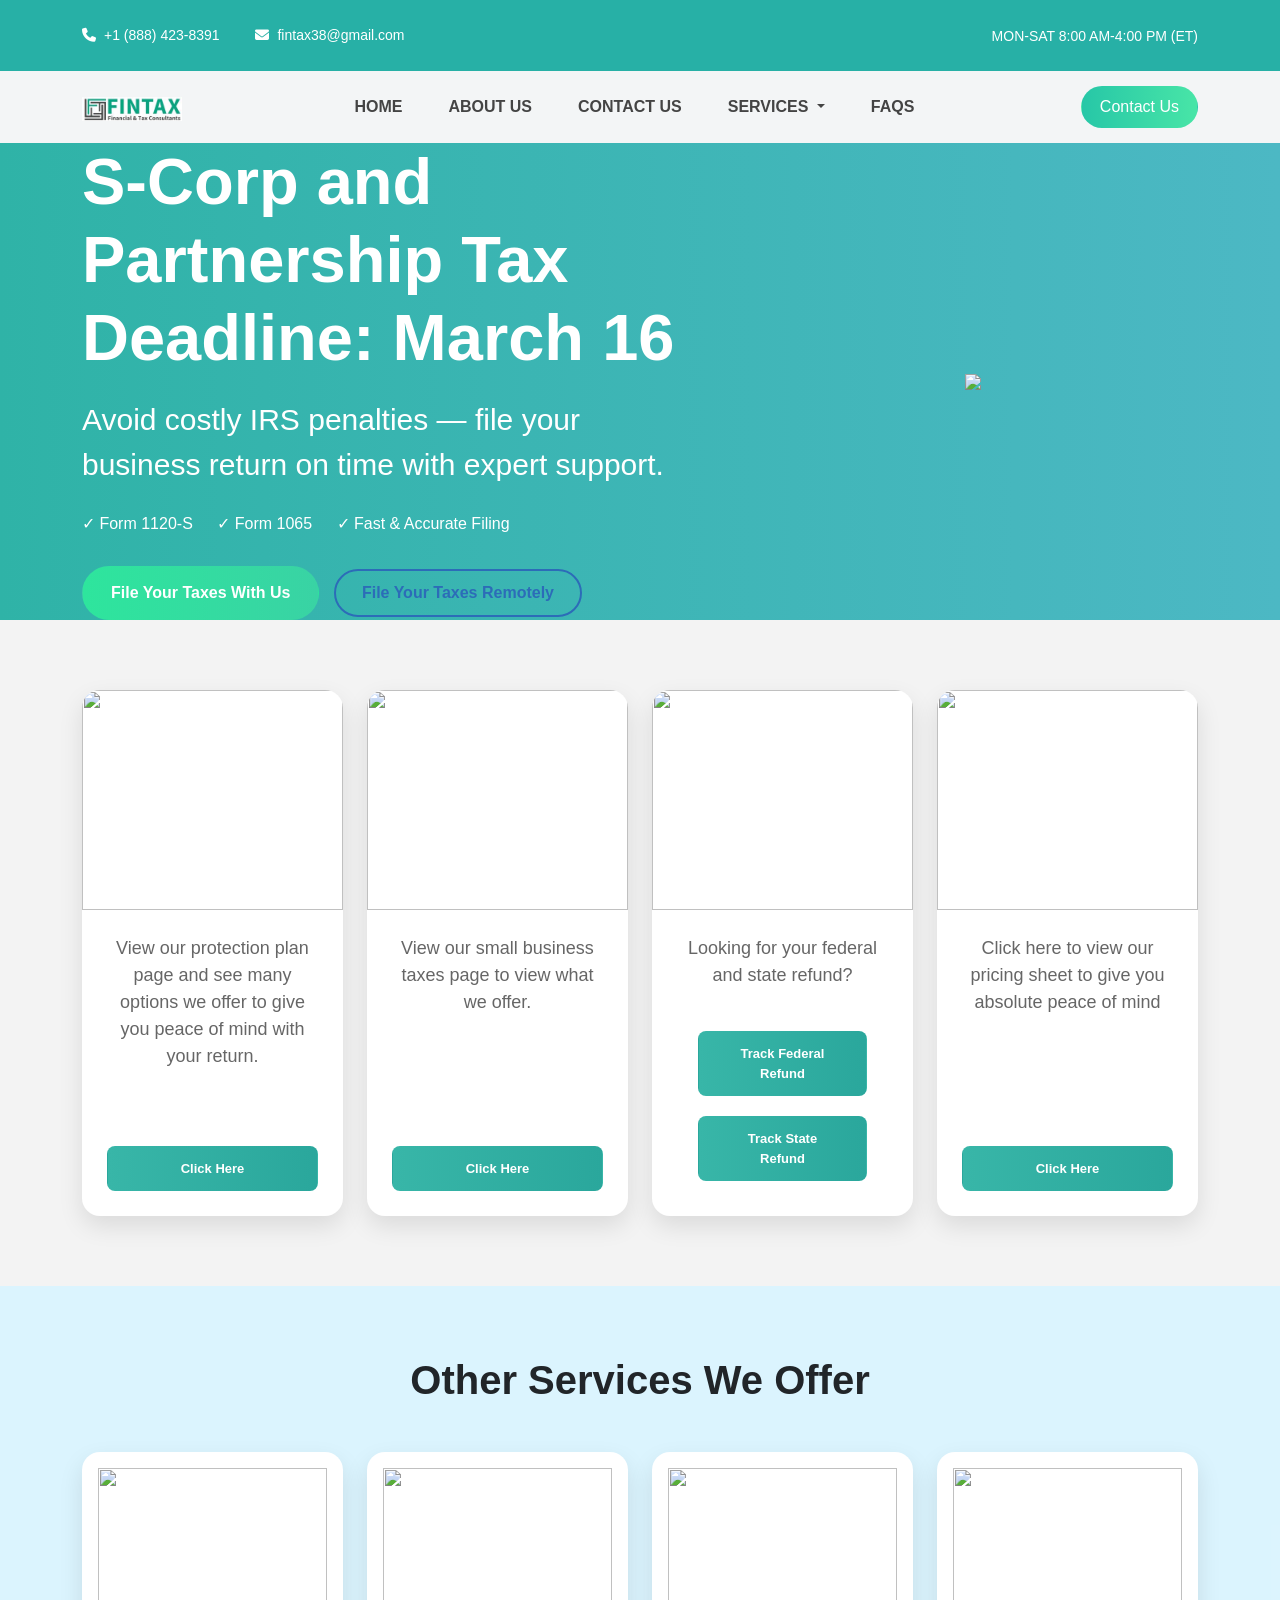
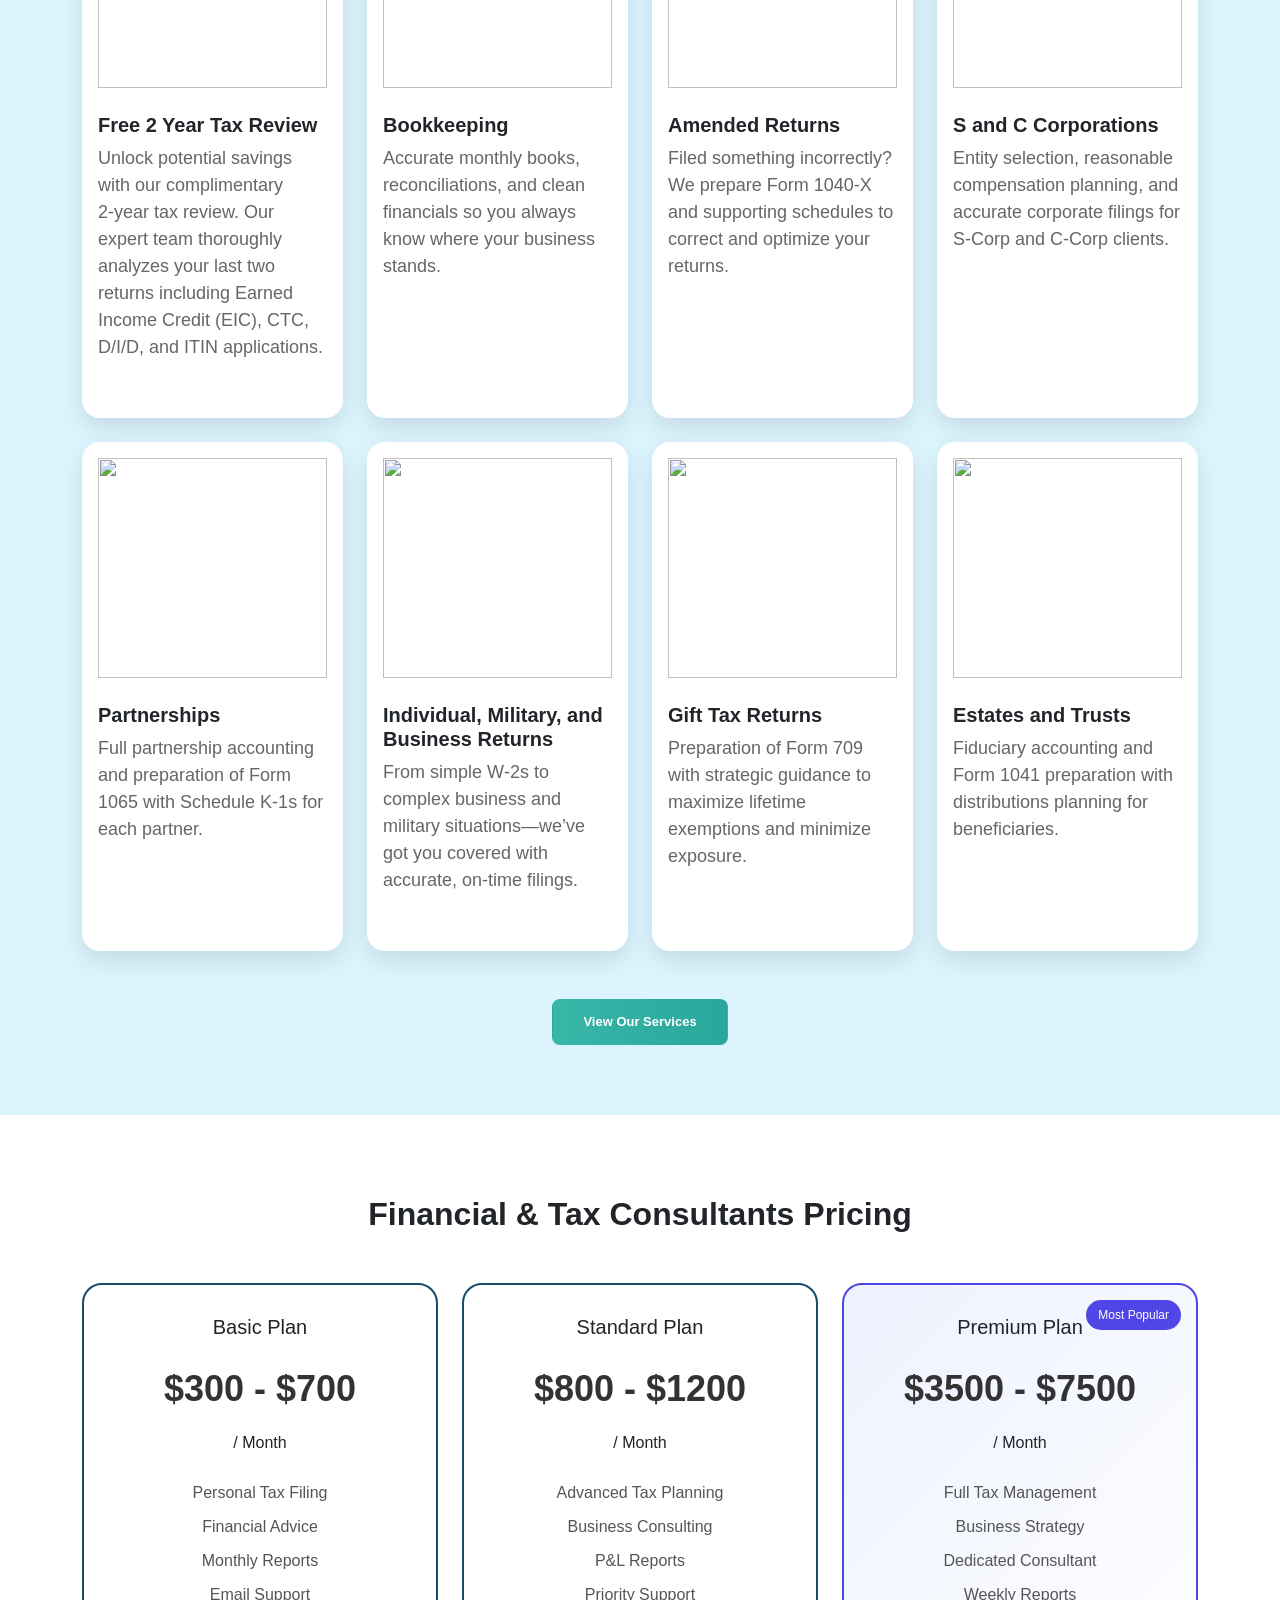
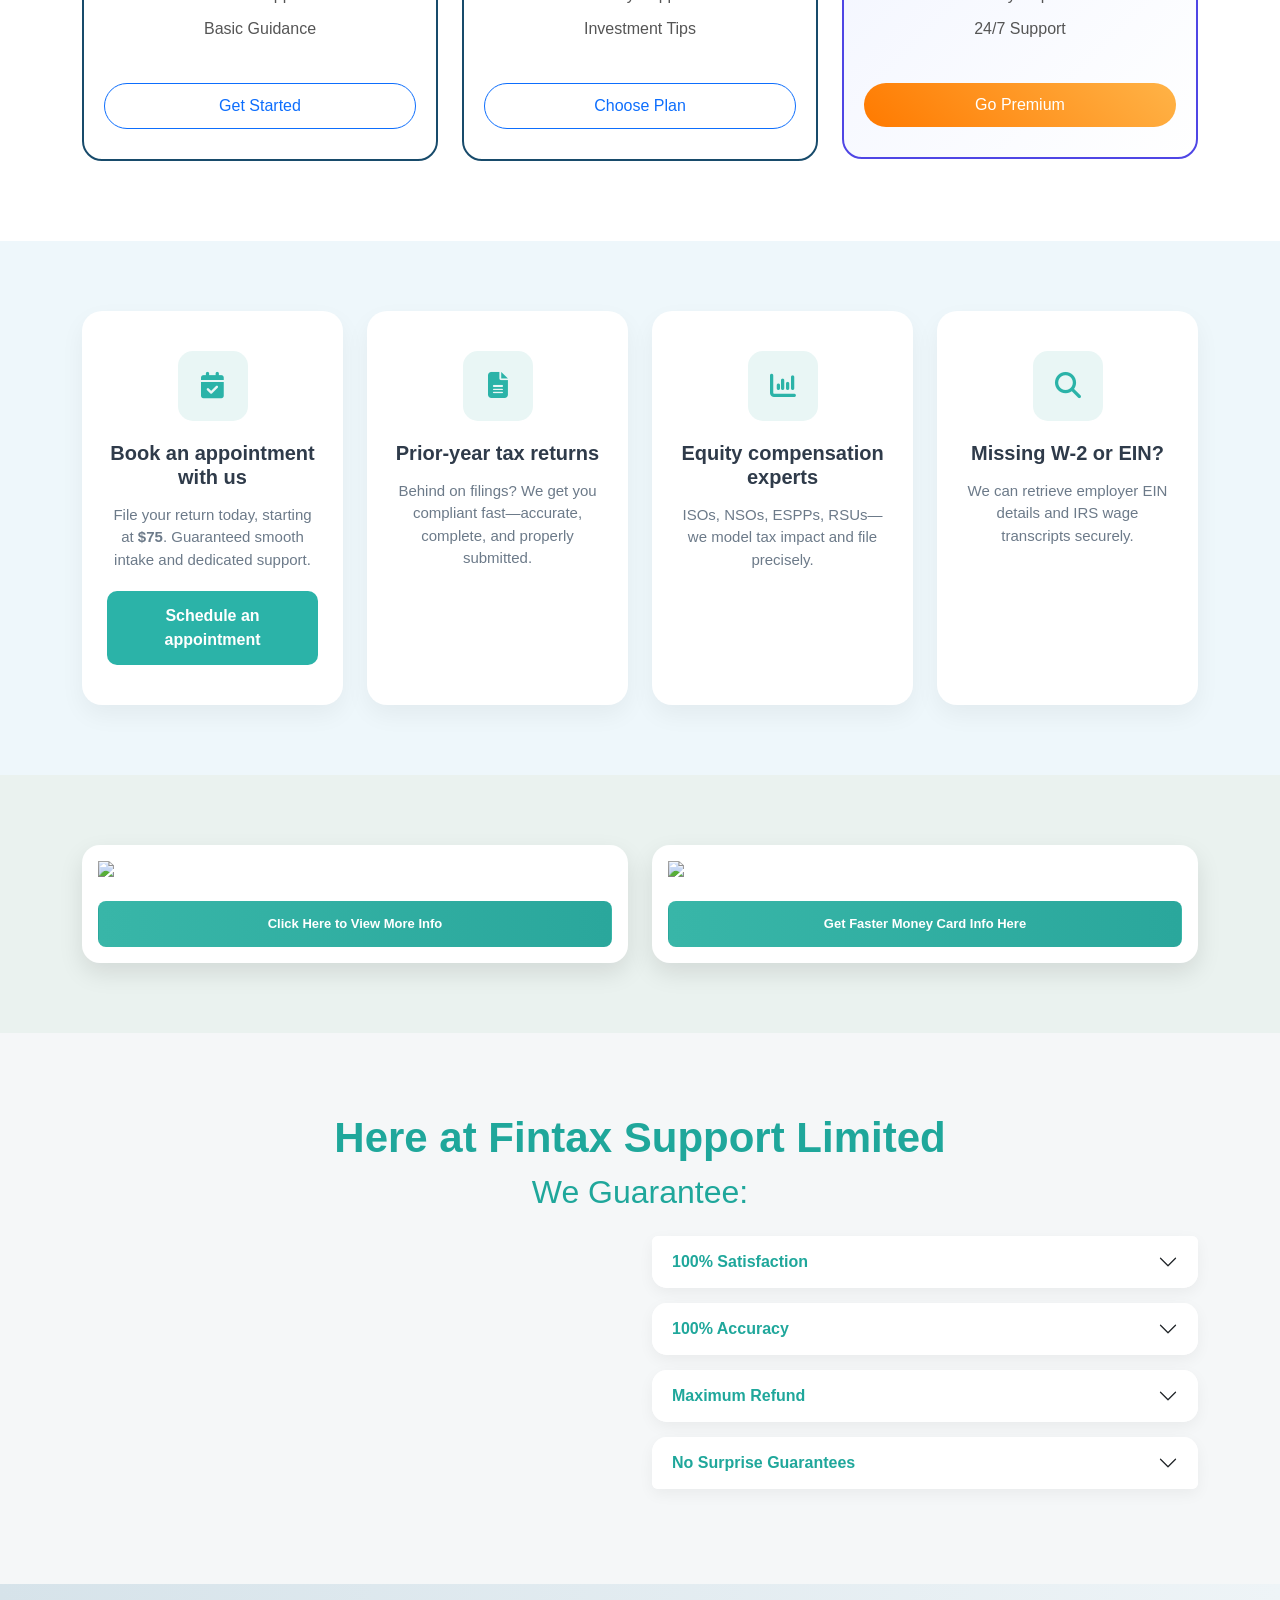
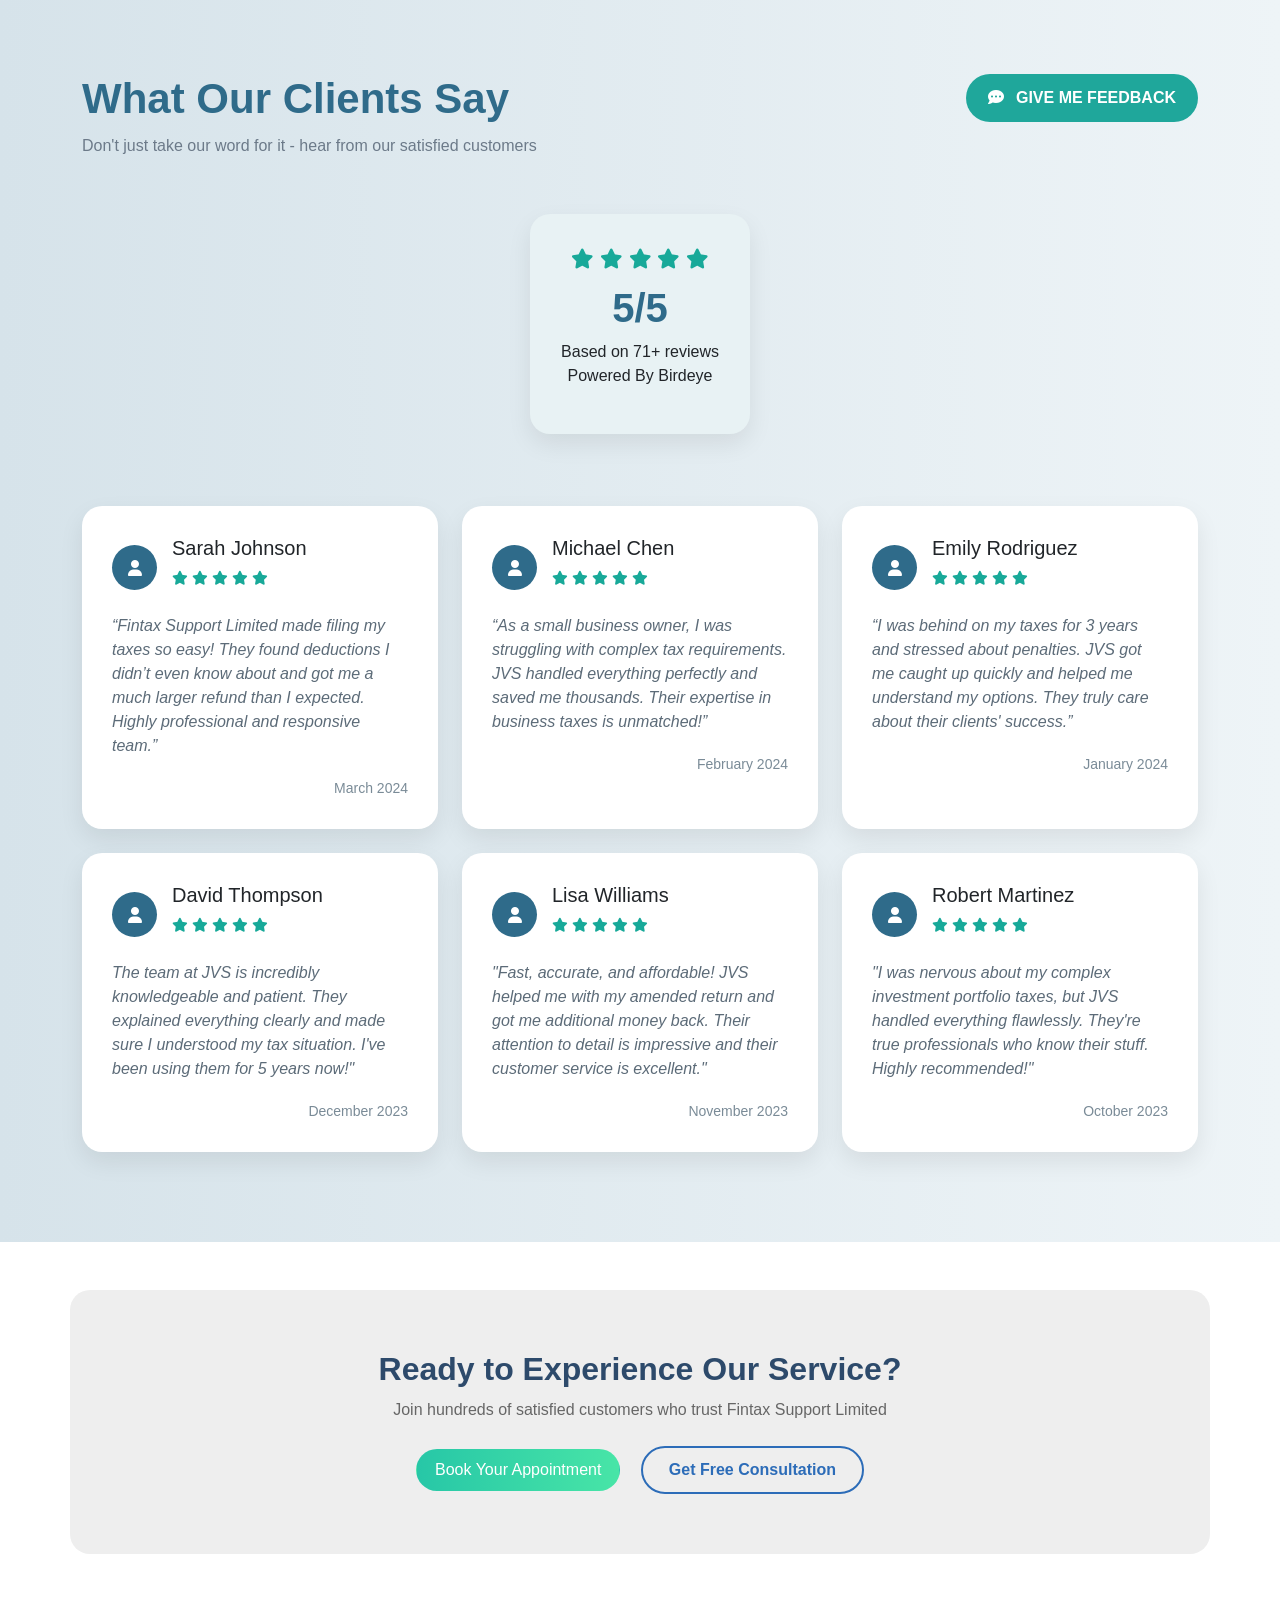
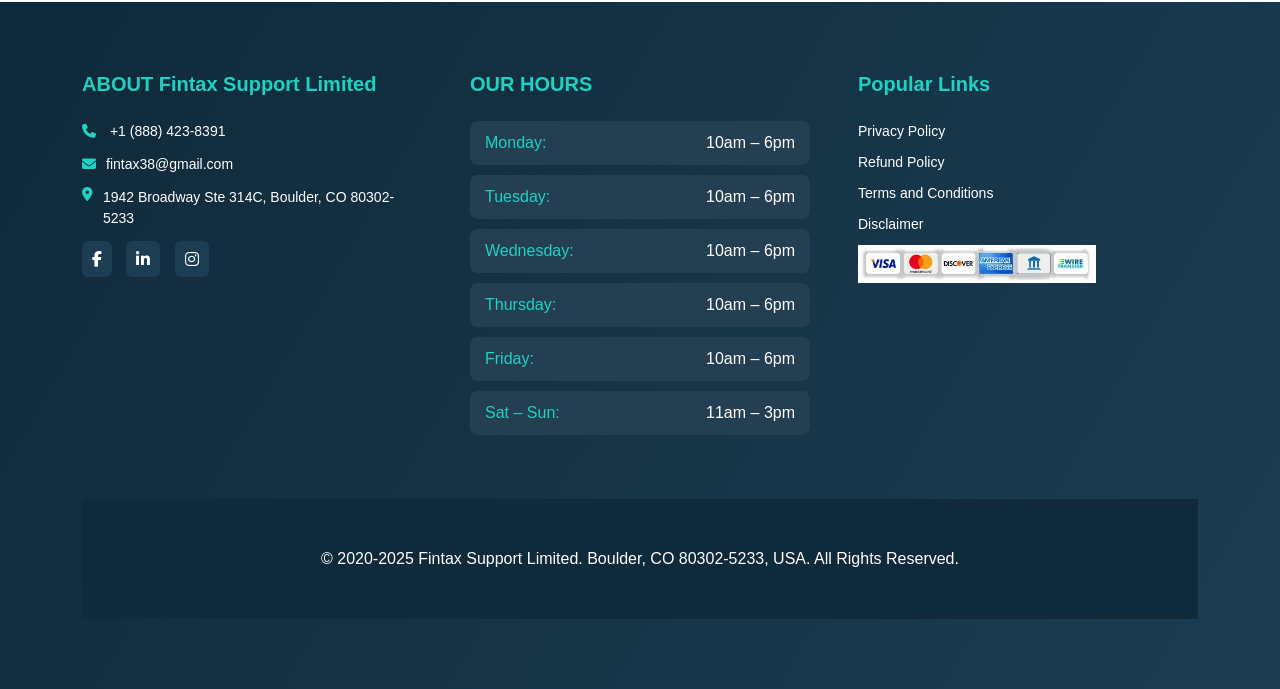
==== index.html @ e664fa4d "new project" ====
<!DOCTYPE html>
<html lang="en">
<head>
<meta charset="UTF-8">
<meta name="viewport" content="width=device-width, initial-scale=1.0">

<title>Fintax Support Limited</title>

<link href="https://cdn.jsdelivr.net/npm/bootstrap@5.3.2/dist/css/bootstrap.min.css" rel="stylesheet">
<link rel="stylesheet" href="css/style.css">

<link rel="stylesheet" href="https://cdnjs.cloudflare.com/ajax/libs/font-awesome/6.5.0/css/all.min.css">

</head>
<body>

<!-- Topbar -->
<div class="topbar">
<div class="container d-flex justify-content-between align-items-center">

<div class="top-contact">
<i class="fa fa-phone me-2"></i><a href="tel:+18884238391" class="text-white text-decoration-none">+1 (888) 423-8391</a> 
<span class="mx-3"></span>
<i class="fa fa-envelope me-2"></i><a href="mailto:fintax38@gmail.com" class="text-white text-decoration-none">fintax38@gmail.com</a> 
</div>

<div class="top-social">
<p>MON-SAT 8:00 AM-4:00 PM (ET)</p>
</div>

</div>
</div>


<!-- Navbar -->
<nav class="navbar navbar-expand-lg navbar-light main-nav">
<div class="container">

<a class="navbar-brand" href="/">
<img src="Fintax-01-removebg-preview.jfif" alt="" width="100px">
</a>

<button class="navbar-toggler" data-bs-toggle="collapse" data-bs-target="#navmenu">
<span class="navbar-toggler-icon"></span>
</button>

<div class="collapse navbar-collapse" id="navmenu">

<ul class="navbar-nav mx-auto">
<li class="nav-item"><a class="nav-link" href="/">HOME</a></li>
<li class="nav-item"><a class="nav-link" href="about.html">ABOUT US</a></li>
<li class="nav-item"><a class="nav-link" href="contact.html">CONTACT US</a></li>
<li class="nav-item dropdown">
    <a class="nav-link dropdown-toggle" href="#" id="resourcesDropdown" 
       role="button" data-bs-toggle="dropdown" aria-expanded="false">
        SERVICES
    </a>
     <ul class="dropdown-menu" aria-labelledby="resourcesDropdown">
        <li><a class="dropdown-item" href="/accounting-and-bookkeeping.html">Accounting & Bookkeeping</a></li>
        <li><a class="dropdown-item" href="tax-preparation.html">Tax Preparation & Planning</a></li>
        <li><a class="dropdown-item" href="payroll-compliance.html">Payroll Compliance Services</a></li>
        <li><a class="dropdown-item" href="cfo-advisory.html">CFO Advisory Services</a></li>
    </ul>
</li>
<li class="nav-item"><a class="nav-link" href="faqs.html">FAQS</a></li>
</ul>

<div class="nav-buttons">
<a href="contact.html" class="btn btn-book"> Contact Us</a>
</div>

</div>
</div>
</nav>


<!-- Hero Section -->
<section class="hero-section">
<div class="container">
<div class="row align-items-center">

<div class="col-lg-7 hero-text">

<h1>S-Corp and Partnership Tax Deadline: March 16</h1>

<p class="hero-sub">
Avoid costly IRS penalties — file your business return on time with expert support.
</p>

<div class="hero-list">
<span>✓ Form 1120-S</span>
<span>✓ Form 1065</span>
<span>✓ Fast & Accurate Filing</span>
</div>

<div class="hero-buttons">
<a href="tel:+18884238391" class="btn btn-primary-custom">File Your Taxes With Us</a>
<a href="tel:+18884238391" class="btn btn-outline-custom">File Your Taxes Remotely</a>
</div>

</div>


<div class="col-lg-5 text-center">
<img src="https://www.jvstaxservices.com/public/images/acctop-hero-img.png" class="hero-img">
</div>

</div>
</div>
</section>

<section class="info-cards " >
<div class="container">
<div class="row g-4">

<!-- Card 1 -->
<div class="col-lg-3 col-md-6">
<div class="info-card text-center">

<img src="https://www.jvstaxservices.com/public/images/pp_logo-blue.webp" class="card-img">


<div class="card-body">
<p>
View our protection plan page and see many options we offer to give you peace of mind with your return.
</p>

<a href="about.html" class="btn card-btn">Click Here</a>
</div>

</div>
</div>

<!-- Card 2 -->
<div class="col-lg-3 col-md-6">
<div class="info-card text-center">

<img src="https://www.jvstaxservices.com/public/images/small%20business.webp" class="card-img">

<div class="card-body">
<p>
View our small business taxes page to view what we offer.
</p>

<a href="about.html" class="btn card-btn">Click Here</a>
</div>

</div>
</div>

<!-- Card 3 -->
<div class="col-lg-3 col-md-6">
<div class="info-card text-center">

<img src="https://www.jvstaxservices.com/public/images/small-businesses.webp" class="card-img">

<div class="card-body">
<p>
Looking for your federal and state refund?
</p>

<a href="about.html" class="btn card-btn small-btn">Track Federal Refund</a>
<a href="about.html" class="btn card-btn small-btn">Track State Refund</a>

</div>

</div>
</div>

<!-- Card 4 -->
<div class="col-lg-3 col-md-6">
<div class="info-card text-center">

<img src="https://www.jvstaxservices.com/public/images/family%20pom.webp" class="card-img">

<div class="card-body">
<p>
Click here to view our pricing sheet to give you absolute peace of mind
</p>

<a href="about.html" class="btn card-btn">Click Here</a>

</div>

</div>
</div>

</div>
</div>
</section>


<section class="info-cards " style="background-color: rgba(126, 214, 252, 0.276);">
<div class="container">
    <h1 class="text-center mb-5 fw-bold">Other Services We Offer</h1>
<div class="row g-4">

<!-- Card 1 -->
<div class="col-lg-3 col-md-6">
<div class="info-card p-3">

<img src="https://www.jvstaxservices.com/public/images/2year%20tax%20review.webp" class="card-img">


<div class="card-body px-0">
<h5 class="fw-bold">Free 2 Year Tax Review</h5>
<p>
Unlock potential savings with our complimentary 2‑year tax review. Our expert team thoroughly analyzes your last two returns including Earned Income Credit (EIC), CTC, D/I/D, and ITIN applications.
</p>


</div>

</div>
</div>

<!-- Card 2 -->
<div class="col-lg-3 col-md-6">
<div class="info-card p-3">

<img src="https://www.jvstaxservices.com/public/images/bookkeeping.webp" class="card-img">

<div class="card-body px-0">
<h5 class="fw-bold">Bookkeeping</h5>
<p>
Accurate monthly books, reconciliations, and clean financials so you always know where your business stands.
</p>


</div>

</div>
</div>

<!-- Card 3 -->
<div class="col-lg-3 col-md-6">
<div class="info-card p-3">

<img src="https://www.jvstaxservices.com/public/images/amended%20returns.webp" class="card-img">

<div class="card-body px-0">
<h5 class="fw-bold">Amended Returns</h5>
<p>
Filed something incorrectly? We prepare Form 1040‑X and supporting schedules to correct and optimize your returns.
</p>

</div>

</div>
</div>

<!-- Card 4 -->
<div class="col-lg-3 col-md-6">
<div class="info-card p-3">

<img src="https://www.jvstaxservices.com/public/images/corporations.webp" class="card-img">

<div class="card-body px-0">
<h5 class="fw-bold">S and C Corporations</h5>
<p>
Entity selection, reasonable compensation planning, and accurate corporate filings for S‑Corp and C‑Corp clients.
</p>



</div>

</div>
</div>

<!-- Card 2 -->
<div class="col-lg-3 col-md-6">
<div class="info-card p-3">

<img src="https://www.jvstaxservices.com/public/images/partnerships.webp" class="card-img">

<div class="card-body px-0">
<h5 class="fw-bold">Partnerships</h5>
<p>
Full partnership accounting and preparation of Form 1065 with Schedule K‑1s for each partner.
</p>


</div>

</div>
</div>

<!-- Card 2 -->
<div class="col-lg-3 col-md-6">
<div class="info-card p-3">

<img src="https://www.jvstaxservices.com/public/images/military%20returns.webp" class="card-img">

<div class="card-body px-0">
<h5 class="fw-bold">Individual, Military, and Business Returns</h5>
<p>
From simple W‑2s to complex business and military situations—we’ve got you covered with accurate, on‑time filings.
</p>


</div>

</div>
</div>

<!-- Card 2 -->
<div class="col-lg-3 col-md-6">
<div class="info-card p-3">

<img src="https://www.jvstaxservices.com/public/images/gift-tax-returns.webp" class="card-img">

<div class="card-body px-0">
<h5 class="fw-bold">Gift Tax Returns</h5>
<p>
Preparation of Form 709 with strategic guidance to maximize lifetime exemptions and minimize exposure.
</p>


</div>

</div>
</div>

<!-- Card 2 -->
<div class="col-lg-3 col-md-6">
<div class="info-card p-3">

<img src="https://www.jvstaxservices.com/public/images/estates-trusts.webp" class="card-img">

<div class="card-body px-0">
<h5 class="fw-bold">Estates and Trusts</h5>
<p>
Fiduciary accounting and Form 1041 preparation with distributions planning for beneficiaries.
</p>


</div>

</div>
</div>



</div>
<div class="text-center">
    <a href="about.html" class="btn card-btn mt-5 ">View Our Services</a>
</div>
</div>

</section>


<section class="pricing-section">
  <div class="container text-center">
    <h2 class="section-title">Financial & Tax Consultants Pricing</h2>

<div class="row g-4">

  <!-- Trial -->
 

  <!-- Basic -->
  <div class="col-md-4">
    <div class="card">
      <h5>Basic Plan</h5>
      <div class="price">$300 - $700</div>
      <p>/ Month</p>

      <ul class="list-unstyled">
        <li>Personal Tax Filing</li>
        <li>Financial Advice</li>
        <li>Monthly Reports</li>
        <li>Email Support</li>
        <li>Basic Guidance</li>
      </ul>

      <button class="btn btn-outline-primary btn-custom mt-3">Get Started</button>
    </div>
  </div>

  <!-- Standard -->
  <div class="col-md-4">
    <div class="card">
      <h5>Standard Plan</h5>
      <div class="price">$800 - $1200</div>
      <p>/ Month</p>

      <ul class="list-unstyled">
        <li>Advanced Tax Planning</li>
        <li>Business Consulting</li>
        <li>P&L Reports</li>
        <li>Priority Support</li>
        <li>Investment Tips</li>
      </ul>

      <button class="btn btn-outline-primary btn-custom mt-3">Choose Plan</button>
    </div>
  </div>

  <!-- Premium -->
  <div class="col-md-4">
    <div class="card premium">
      <span class="badge-popular">Most Popular</span>
      <h5>Premium Plan</h5>
      <div class="price">$3500 - $7500</div>
      <p>/ Month</p>

      <ul class="list-unstyled">
        <li>Full Tax Management</li>
        <li>Business Strategy</li>
        <li>Dedicated Consultant</li>
        <li>Weekly Reports</li>
        <li>24/7 Support</li>
      </ul>

      <button class="btn btn-gradient btn-custom mt-3">Go Premium</button>
    </div>
  </div>

</div>


  </div>
</section>






<section class="service-section">
<div class="container">
<div class="row g-4">

<!-- Card 1 -->
<div class="col-lg-3 col-md-6">
<div class="service-card text-center">

<div class="icon-box">
<i class="fa-solid fa-calendar-check"></i>
</div>

<h4>Book an appointment with us</h4>

<p>
File your return today, starting at <strong>$75</strong>. Guaranteed smooth intake and dedicated support.
</p>

<a href="about.html" class="btn appointment-btn">Schedule an appointment</a>

</div>
</div>

<!-- Card 2 -->
<div class="col-lg-3 col-md-6">
<div class="service-card text-center">

<div class="icon-box">
<i class="fa-solid fa-file-lines"></i>
</div>

<h4>Prior-year tax returns</h4>

<p>
Behind on filings? We get you compliant fast—accurate, complete, and properly submitted.
</p>

</div>
</div>

<!-- Card 3 -->
<div class="col-lg-3 col-md-6">
<div class="service-card text-center">

<div class="icon-box">
<i class="fa-solid fa-chart-column"></i>
</div>

<h4>Equity compensation experts</h4>

<p>
ISOs, NSOs, ESPPs, RSUs—we model tax impact and file precisely.
</p>

</div>
</div>

<!-- Card 4 -->
<div class="col-lg-3 col-md-6">
<div class="service-card text-center">

<div class="icon-box">
<i class="fa-solid fa-magnifying-glass"></i>
</div>

<h4>Missing W-2 or EIN?</h4>

<p>
We can retrieve employer EIN details and IRS wage transcripts securely.
</p>

</div>
</div>

</div>
</div>
</section>


<section class="info-cards "  style="background-color: #eaf2ef;">
<div class="container">
<div class="row g-4">

<!-- Card 1 -->
<div class="col-lg-6 col-md-6">
<div class="info-card p-3 text-center">

<img src="https://www.jvstaxservices.com/public/images/ref.jpg" class="img-fluid">




<a href="tel:+18884238391" class="btn card-btn mt-4">Click Here to View More Info</a>


</div>
</div>

<!-- Card 2 -->
<div class="col-lg-6 col-md-6">
<div class="info-card p-3 text-center">

<img src="https://www.jvstaxservices.com/public/images/fasterCard.webp" class="img-fluid">


<a href="tel:+18884238391" class="btn card-btn mt-4">Get Faster Money Card Info Here</a>


</div>
</div>



</div>
</div>
</section>


<section class="guarantee-section">
<div class="container">

<div class="text-center heading">
<h2>Here at Fintax Support Limited</h2>
<h3>We Guarantee:</h3>
</div>

<div class="row align-items-center mt-4">

<!-- Left Image -->
<div class="col-lg-6">
<div class="person-img text-center">
<img src="https://www.jvstaxservices.com/public/images/julia_spooner.webp" class="img-fluid" alt="">
</div>
</div>

<!-- Right Accordion -->
<div class="col-lg-6">

<div class="accordion" id="guaranteeAccordion">

<div class="accordion-item">
<h2 class="accordion-header">
<button class="accordion-button collapsed" type="button" data-bs-toggle="collapse" data-bs-target="#one">
100% Satisfaction
</button>
</h2>
<div id="one" class="accordion-collapse collapse">
<div class="accordion-body d-flex align-items-center gap-4">

<img src="https://www.jvstaxservices.com/public/images/certificate.webp" class="acc-img">

<div>
<p>
We stand behind our work with complete confidence. If you're not satisfied with our service, we'll make it right or provide a full refund.
</p>

<a href="tel:+18884238391" class="view-btn">View More</a>
</div>

</div>
</div>
</div>

<div class="accordion-item ">
<h2 class="accordion-header">
<button class="accordion-button collapsed" type="button" data-bs-toggle="collapse" data-bs-target="#two">
100% Accuracy
</button>
</h2>

<div id="two" class="accordion-collapse collapse">
<div class="accordion-body d-flex align-items-center gap-4">

<img src="https://www.jvstaxservices.com/public/images/target.webp" class="acc-img">

<div>
<p>
Our certified tax professionals ensure every calculation is precise and every form is completed correctly according to current tax laws.
</p>

<a href="tel:+18884238391" class="view-btn">View More</a>
</div>

</div>
</div>
</div>

<div class="accordion-item">
<h2 class="accordion-header">
<button class="accordion-button collapsed" type="button" data-bs-toggle="collapse" data-bs-target="#three">
Maximum Refund
</button>
</h2>
<div id="three" class="accordion-collapse collapse">
<div class="accordion-body d-flex align-items-center gap-4">

<img src="https://www.jvstaxservices.com/public/images/savings.webp" class="acc-img">

<div>
<p>
We guarantee to find every deduction and credit you're entitled to, maximizing your refund or minimizing what you owe.
</p>

<a href="tel:+18884238391" class="view-btn">View More</a>
</div>

</div>
</div>
</div>

<div class="accordion-item">
<h2 class="accordion-header">
<button class="accordion-button collapsed" type="button" data-bs-toggle="collapse" data-bs-target="#four">
No Surprise Guarantees
</button>
</h2>
<div id="four" class="accordion-collapse collapse">
<div class="accordion-body d-flex align-items-center gap-4">

<img src="https://www.jvstaxservices.com/public/images/money.svg" class="acc-img">

<div>
<p>
Transparent pricing with no hidden fees. You'll know exactly what you're paying before we start your return.
</p>

<a href="tel:+18884238391" class="view-btn">View More</a>
</div>

</div>
</div>
</div>

</div>

</div>
</div>
</div>
</section>


<section class="testimonial-section">
<div class="container">

<div class="d-flex justify-content-between align-items-start flex-wrap heading-area">

<div>
<h2 class="title">What Our Clients Say</h2>
<p class="subtitle">
Don't just take our word for it - hear from our satisfied customers
</p>
</div>

<a class="feedback-btn">
<i class="fa-solid fa-comment-dots"></i> GIVE ME FEEDBACK
</a>

</div>

<!-- Rating Box -->
<div class="rating-box text-center">
<div class="stars">
<i class="fa-solid fa-star"></i>
<i class="fa-solid fa-star"></i>
<i class="fa-solid fa-star"></i>
<i class="fa-solid fa-star"></i>
<i class="fa-solid fa-star"></i>
</div>

<h3>5/5</h3>

<p>Based on 71+ reviews<br>Powered By Birdeye</p>
</div>

<div class="row mt-5 g-4">

<!-- Testimonial 1 -->
<div class="col-lg-4">
<div class="testimonial-card">

<div class="user">
<div class="avatar">
<i class="fa-solid fa-user"></i>
</div>

<div>
<h5>Sarah Johnson</h5>
<div class="stars small">
<i class="fa-solid fa-star"></i>
<i class="fa-solid fa-star"></i>
<i class="fa-solid fa-star"></i>
<i class="fa-solid fa-star"></i>
<i class="fa-solid fa-star"></i>
</div>
</div>
</div>

<p class="review">
“Fintax Support Limited made filing my taxes so easy! They found deductions I didn’t even know about and got me a much larger refund than I expected. Highly professional and responsive team.”
</p>

<span class="date">March 2024</span>

</div>
</div>

<!-- Testimonial 2 -->
<div class="col-lg-4">
<div class="testimonial-card">

<div class="user">
<div class="avatar">
<i class="fa-solid fa-user"></i>
</div>

<div>
<h5>Michael Chen</h5>
<div class="stars small">
<i class="fa-solid fa-star"></i>
<i class="fa-solid fa-star"></i>
<i class="fa-solid fa-star"></i>
<i class="fa-solid fa-star"></i>
<i class="fa-solid fa-star"></i>
</div>
</div>
</div>

<p class="review">
“As a small business owner, I was struggling with complex tax requirements. JVS handled everything perfectly and saved me thousands. Their expertise in business taxes is unmatched!”
</p>

<span class="date">February 2024</span>

</div>
</div>

<!-- Testimonial 3 -->
<div class="col-lg-4">
<div class="testimonial-card">

<div class="user">
<div class="avatar">
<i class="fa-solid fa-user"></i>
</div>

<div>
<h5>Emily Rodriguez</h5>
<div class="stars small">
<i class="fa-solid fa-star"></i>
<i class="fa-solid fa-star"></i>
<i class="fa-solid fa-star"></i>
<i class="fa-solid fa-star"></i>
<i class="fa-solid fa-star"></i>
</div>
</div>
</div>

<p class="review">
“I was behind on my taxes for 3 years and stressed about penalties. JVS got me caught up quickly and helped me understand my options. They truly care about their clients' success.”
</p>

<span class="date">January 2024</span>

</div>
</div>


<!-- Testimonial 1 -->
<div class="col-lg-4">
<div class="testimonial-card">

<div class="user">
<div class="avatar">
<i class="fa-solid fa-user"></i>
</div>

<div>
<h5>David Thompson</h5>
<div class="stars small">
<i class="fa-solid fa-star"></i>
<i class="fa-solid fa-star"></i>
<i class="fa-solid fa-star"></i>
<i class="fa-solid fa-star"></i>
<i class="fa-solid fa-star"></i>
</div>
</div>
</div>

<p class="review">
The team at JVS is incredibly knowledgeable and patient. They explained everything clearly and made sure I understood my tax situation. I've been using them for 5 years now!"
</p>

<span class="date">December 2023</span>

</div>
</div>

<!-- Testimonial 2 -->
<div class="col-lg-4">
<div class="testimonial-card">

<div class="user">
<div class="avatar">
<i class="fa-solid fa-user"></i>
</div>

<div>
<h5>Lisa Williams</h5>
<div class="stars small">
<i class="fa-solid fa-star"></i>
<i class="fa-solid fa-star"></i>
<i class="fa-solid fa-star"></i>
<i class="fa-solid fa-star"></i>
<i class="fa-solid fa-star"></i>
</div>
</div>
</div>

<p class="review">
"Fast, accurate, and affordable! JVS helped me with my amended return and got me additional money back. Their attention to detail is impressive and their customer service is excellent."
</p>

<span class="date">November 2023</span>

</div>
</div>

<!-- Testimonial 3 -->
<div class="col-lg-4">
<div class="testimonial-card">

<div class="user">
<div class="avatar">
<i class="fa-solid fa-user"></i>
</div>

<div>
<h5>Robert Martinez</h5>
<div class="stars small">
<i class="fa-solid fa-star"></i>
<i class="fa-solid fa-star"></i>
<i class="fa-solid fa-star"></i>
<i class="fa-solid fa-star"></i>
<i class="fa-solid fa-star"></i>
</div>
</div>
</div>

<p class="review">
"I was nervous about my complex investment portfolio taxes, but JVS handled everything flawlessly. They're true professionals who know their stuff. Highly recommended!"
</p>

<span class="date">October 2023</span>

</div>
</div>


</div>

</div>
</section>


<section class="cta-section container my-5 text-center">

<h2>Ready to Experience Our Service?</h2>

<p>Join hundreds of satisfied customers who trust Fintax Support Limited</p>

<div class="mt-4">

<a href="tel:+18884238391" class="btn btn-book">Book Your Appointment</a>

<a href="tel:+18884238391" class="btn btn-outline-custom ms-3">Get Free Consultation</a>

</div>

</section>



<!-- FOOTER -->

<footer class="footer-section">

<div class="container">

<div class="row g-5">

<!-- ABOUT -->

<div class="col-lg-4">

<h5 class="footer-title">ABOUT Fintax Support Limited</h5>

<div class="footer-contact">

<p><a href="tel:+18884238391" class="text-white text-decoration-none"><i class="fa fa-phone"></i> +1 (888) 423-8391</a></p>
<p><a href="mailto:fintax38@gmail.com" class="text-white text-decoration-none"><i class="fa fa-envelope"></i>fintax38@gmail.com</a></p>

<p class="d-flex"><i class="fa fa-location-dot"></i> 1942 Broadway Ste 314C, Boulder, CO 80302-5233</p>



</div>

<div class="social-icons">

<i class="fab fa-facebook-f"></i>

<i class="fab fa-linkedin-in"></i>

<i class="fab fa-instagram"></i>

</div>

</div>



<!-- HOURS -->

<div class="col-lg-4">

<h5 class="footer-title">OUR HOURS</h5>

<ul class="hours">

<li><span>Monday:</span> 10am – 6pm</li>

<li><span>Tuesday:</span> 10am – 6pm</li>

<li><span>Wednesday:</span> 10am – 6pm</li>

<li><span>Thursday:</span> 10am – 6pm</li>

<li><span>Friday:</span> 10am – 6pm</li>

<li><span>Sat – Sun:</span> 11am – 3pm</li>

</ul>

</div>



<!-- SITEMAP -->

<div class="col-lg-4">


<h5 class="footer-title">Popular Links</h5>

<div class="row">

<div class="col-12">

<ul class="footer-links">

<li><a href="privacy.html"> Privacy Policy</a></li>

<li><a href="refunds.html">Refund Policy</a></li>

<li><a href="terms.html">Terms and Conditions</a></li>

<li><a href="disclaimer.html">Disclaimer</a></li>

 <li><img src="image.jfif" alt="" class="img-fluid" width="70%"></li>

</ul>

</div>

</div>

</div>


</div>

<div class="text-center mt-5  py-5" style="background-color:#0f2a3a;">
    © 2020-2025 Fintax Support Limited. Boulder, CO 80302-5233, USA. All Rights Reserved.
</div>

</div>

</footer>

<script src="https://cdn.jsdelivr.net/npm/bootstrap@5.3.2/dist/js/bootstrap.bundle.min.js"></script>
</body>
</html>
---- css/style.css ----
*{
margin:0;
padding:0;
box-sizing:border-box;
font-family: 'Poppins', sans-serif;
}


/* topbar */

.topbar{
background:#27b0a6;
color:#fff;
font-size:14px;
padding:8px 0;
}

.top-social{
padding-top: 18px;
cursor:pointer;
}



    .pricing-section {
      padding: 80px 0;
    }

    .section-title {
      font-size: 32px;
      font-weight: 700;
      margin-bottom: 50px;
    }

    .card {
      border: none;
      border-radius: 20px;
      padding: 30px 20px;
      border: 2px solid #184b6b;
      transition: 0.4s;
      background: #fff;
      position: relative;
      overflow: hidden;
    }

    .card:hover {
      transform: translateY(-12px);
      box-shadow: 0 20px 40px rgba(0,0,0,0.1);
    }

    .price {
      font-size: 36px;
      font-weight: bold;
      margin: 15px 0;
      color: #333;
    }

    .card ul li {
      margin: 10px 0;
      color: #555;
    }

    .btn-custom {
      border-radius: 30px;
      padding: 10px 25px;
      font-weight: 500;
      transition: 0.3s;
    }

    .btn-gradient {
      background: linear-gradient(45deg, #ff7a00, #ffb347);
      border: none;
      color: #fff;
    }

    .btn-gradient:hover {
      opacity: 0.9;
    }

    /* Trial Highlight */
    .trial {
      border: 2px solid #ff7a00;
      background: linear-gradient(135deg, #fff7f0, #fff);
    }

    .badge-trial {
      position: absolute;
      top: 15px;
      right: 15px;
      background: #ff7a00;
      color: #fff;
      font-size: 12px;
      padding: 6px 12px;
      border-radius: 20px;
    }

    /* Premium Highlight */
    .premium {
      border: 2px solid #4f46e5;
      background: linear-gradient(135deg, #eef2ff, #ffffff);
    }

    .badge-popular {
      position: absolute;
      top: 15px;
      right: 15px;
      background: #4f46e5;
      color: #fff;
      font-size: 12px;
      padding: 6px 12px;
      border-radius: 20px;
    }


/* navbar */

.main-nav{
background:#f3f5f6;
padding:15px 0;
}

.navbar-nav .nav-link{
margin:0 15px;
font-weight:600;
color:#444;
}

.nav-buttons .btn{
margin-left:10px;
}

.btn-signin{
background:#2fb3a7;
color:#fff;
padding:8px 18px;
border-radius:8px;
}

.btn-book{
background:linear-gradient(90deg,#27c7a7,#48e5a7);
color:#fff;
padding:8px 18px;
border-radius:25px;
}


/* hero section */

.hero-section{
background:linear-gradient(90deg,#2fb3a7,#4cb8c4);
padding:0px 0;
color:#fff;
}

.hero-text h1{
font-size:65px;
font-weight:800;
margin-bottom:20px;
}

.hero-sub{
font-size:30px;
margin-bottom:25px;
max-width:600px;
}

.hero-list span{
margin-right:20px;
font-weight:500;
}

.hero-buttons{
margin-top:30px;
}

.btn-primary-custom{
background:linear-gradient(90deg,#2ee59d,#39d3a4);
color:#fff;
padding:14px 28px;
border-radius:30px;
font-weight:600;
margin-right:10px;
}

.btn-outline-custom{
border:2px solid rgba(255,255,255,0.6);
color:#fff;
padding:12px 26px;
border-radius:30px;
}

.hero-img{
max-width:100%;
}

.info-cards{
padding:70px 0;
background:#f3f3f3;
}

.info-card{
background:#fff;
border-radius:18px;
overflow:hidden;
box-shadow:0 10px 25px rgba(0,0,0,0.1);
height:100%;
}

.card-img{
width:100%;
height:220px;
object-fit:cover;
}

.logo-box{
background:#cfe3ee;
display:flex;
flex-direction:column;
justify-content:center;
align-items:center;
height:220px;
}

.logo-box h3{
font-weight:700;
color:#184b6b;
}

.logo-box p{
font-style:italic;
color:#184b6b;
}

.info-card{
background:#fff;
border-radius:18px;
overflow:hidden;
box-shadow:0 10px 25px rgba(0,0,0,0.1);
height:100%;
display:flex;
flex-direction:column;
}

.card-body{
padding:25px;
display:flex;
flex-direction:column;
height:auto;
}

.card-btn{
background:linear-gradient(90deg,#38b6a8,#2aa79c);
color:#fff;
padding:12px 30px;
border-radius:8px;
font-size:13px;
display:inline-block;
font-weight:600;
margin-top:auto; /* button bottom par chala jayega */
}

.card-body p{
color:#666;
font-size:18px;
min-height:70px;
}


.small-btn{
display:block;
width:80%;
margin:10px auto;
}



.service-section{
padding:70px 0;
background-color: #eef7fb;
}

.service-card{
background:#fff;
padding:40px 25px;
border-radius:20px;
box-shadow:0 10px 25px rgba(0,0,0,0.05);
height:100%;
transition:0.3s;
}

.service-card:hover{
transform:translateY(-5px);
}

.icon-box{
width:70px;
height:70px;
margin:0 auto 20px;
background:#e9f6f5;
border-radius:15px;
display:flex;
align-items:center;
justify-content:center;
font-size:26px;
color:#2bb3a8;
}

.service-card h4{
font-weight:700;
font-size:20px;
margin-bottom:15px;
color:#2f3b4a;
}

.service-card p{
font-size:15px;
color:#6c7a89;
margin-bottom:20px;
}

.appointment-btn{
background:#2bb3a8;
color:#fff;
padding:12px 22px;
border-radius:10px;
font-weight:600;
}

.appointment-btn:hover{
background:#229e94;
color:#fff;
}


.guarantee-section{
padding:80px 0;
background:#f5f7f8;
}

.heading h2{
font-size:42px;
font-weight:700;
color:#1fa79b;
}

.heading h3{
font-size:32px;
color:#1fa79b;
margin-top:10px;
}

.person-img img{
border-radius:20px;
width: 50%;
}

.accordion-item{
border-radius:15px;
margin-bottom:15px;
border:none;
box-shadow:0 5px 15px rgba(0,0,0,0.05);
overflow:hidden;
}

.accordion-button{
font-weight:600;
color:#1fa79b;
background:#fff;
}

.active-item .accordion-button{
background:#1fa79b;
}

.accordion-body{
background:#fff;
padding:25px;
}

.acc-img{
width:120px;
}

.view-btn{
background:#2bb3a8;
color:#fff;
padding:10px 20px;
border-radius:8px;
text-decoration:none;
font-weight:600;
}

.view-btn:hover{
background:#229e94;
color:#fff;
}

.testimonial-section{
padding:90px 0;
background:linear-gradient(90deg,#d6e3ea,#eef4f7);
}

.title{
font-size:42px;
font-weight:700;
color:#2f6b8a;
}

.subtitle{
color:#6c7a89;
margin-top:10px;
}

.feedback-btn{
background:#1fa79b;
color:#fff;
padding:12px 22px;
border-radius:30px;
text-decoration:none;
font-weight:600;
}

.feedback-btn i{
margin-right:8px;
}

.rating-box{
width:220px;
margin:40px auto;
background:#e8f2f4;
padding:30px;
border-radius:20px;
box-shadow:0 10px 25px rgba(0,0,0,0.08);
}

.rating-box h3{
font-size:40px;
font-weight:700;
color:#2f6b8a;
}

.stars{
color:#18a999;
font-size:20px;
margin-bottom:10px;
}

.stars.small{
font-size:14px;
}

.testimonial-card{
background:#fff;
padding:30px;
border-radius:20px;
box-shadow:0 10px 25px rgba(0,0,0,0.08);
height:100%;
}

.user{
display:flex;
align-items:center;
gap:15px;
margin-bottom:15px;
}

.avatar{
width:45px;
height:45px;
background:#2f6b8a;
color:#fff;
border-radius:50%;
display:flex;
align-items:center;
justify-content:center;
}

.review{
color:#5c6b78;
font-style:italic;
margin-top:15px;
}

.date{
display:block;
text-align:right;
margin-top:20px;
font-size:14px;
color:#7a8b97;
}


/* CTA */

.cta-section{

background:#eee;
padding:60px 20px;
border-radius:20px;

}

.cta-section h2{

font-weight:700;
color:#2d4a6b;

}

.cta-section p{

color:#666;
margin-top:10px;

}


.btn-outline-custom{

border:2px solid #2c6cb8;
padding:10px 26px;
border-radius:30px;
color:#2c6cb8;
font-weight:600;

}



/* FOOTER */

.footer-section{

background:linear-gradient(120deg,#0f2a3a,#1c3d52);
color:white;
padding:70px 0;

}

.footer-title{

color:#1fd1c1;
margin-bottom:25px;
font-weight:700;

}

.footer-contact p{

margin-bottom:12px;
font-size:14px;

}

.footer-contact i{

color:#1fd1c1;
margin-right:10px;

}

.social-icons i{

background:#1c3d52;
padding:10px;
border-radius:6px;
margin-right:10px;
cursor:pointer;

}

.hours{

list-style:none;
padding:0;

}

.hours li{

background:#243f52;
margin-bottom:10px;
padding:10px 15px;
border-radius:8px;
display:flex;
justify-content:space-between;

}

.hours span{

color:#1fd1c1;

}

.footer-links{

list-style:none;
padding:0;

}

.footer-links li{

margin-bottom:10px;
font-size:14px;
cursor:pointer;

}

.footer-links li:hover{

color:#1fd1c1;

}

.footer-links a{

margin-bottom:10px;
font-size:14px;
cursor:pointer;
color: white;
text-decoration: none;

}

.footer-links a:hover{

color:#1fd1c1;

}
.text-primary-1{
   color:#1fd1c1; 
}
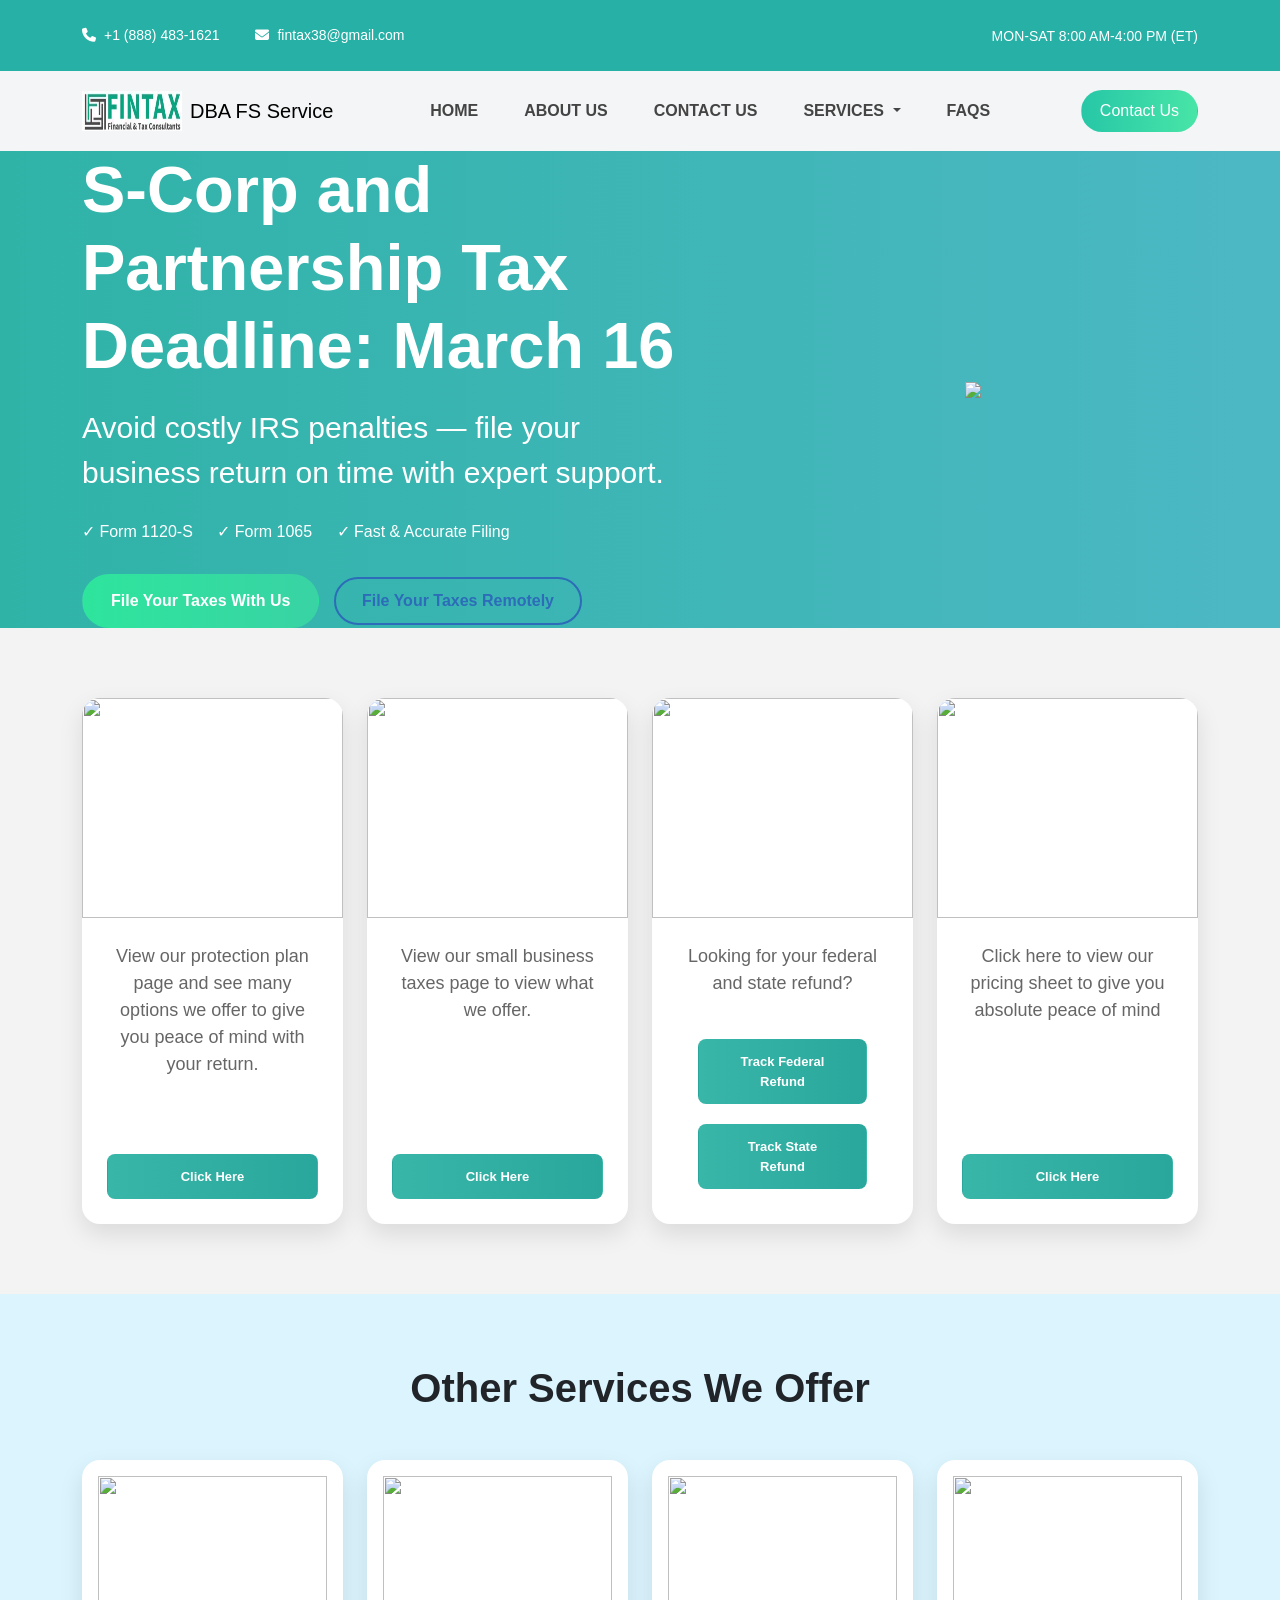
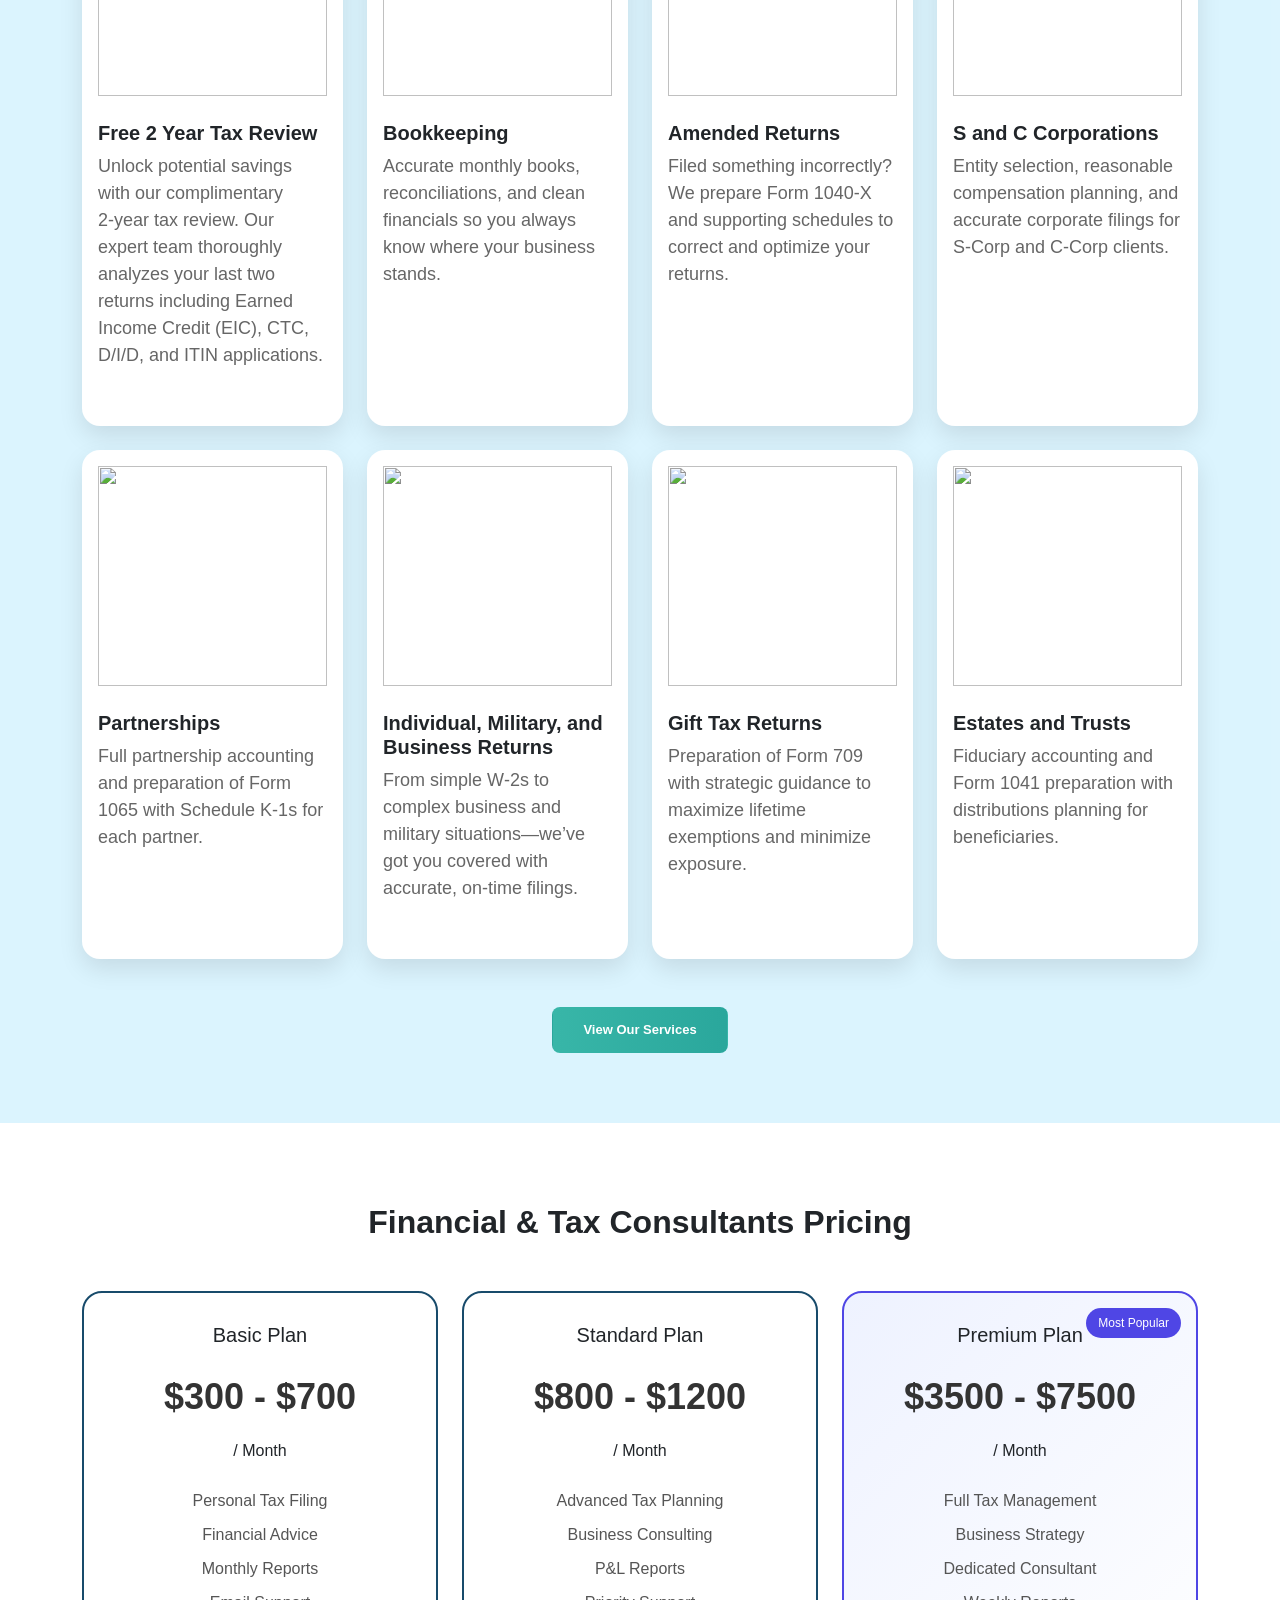
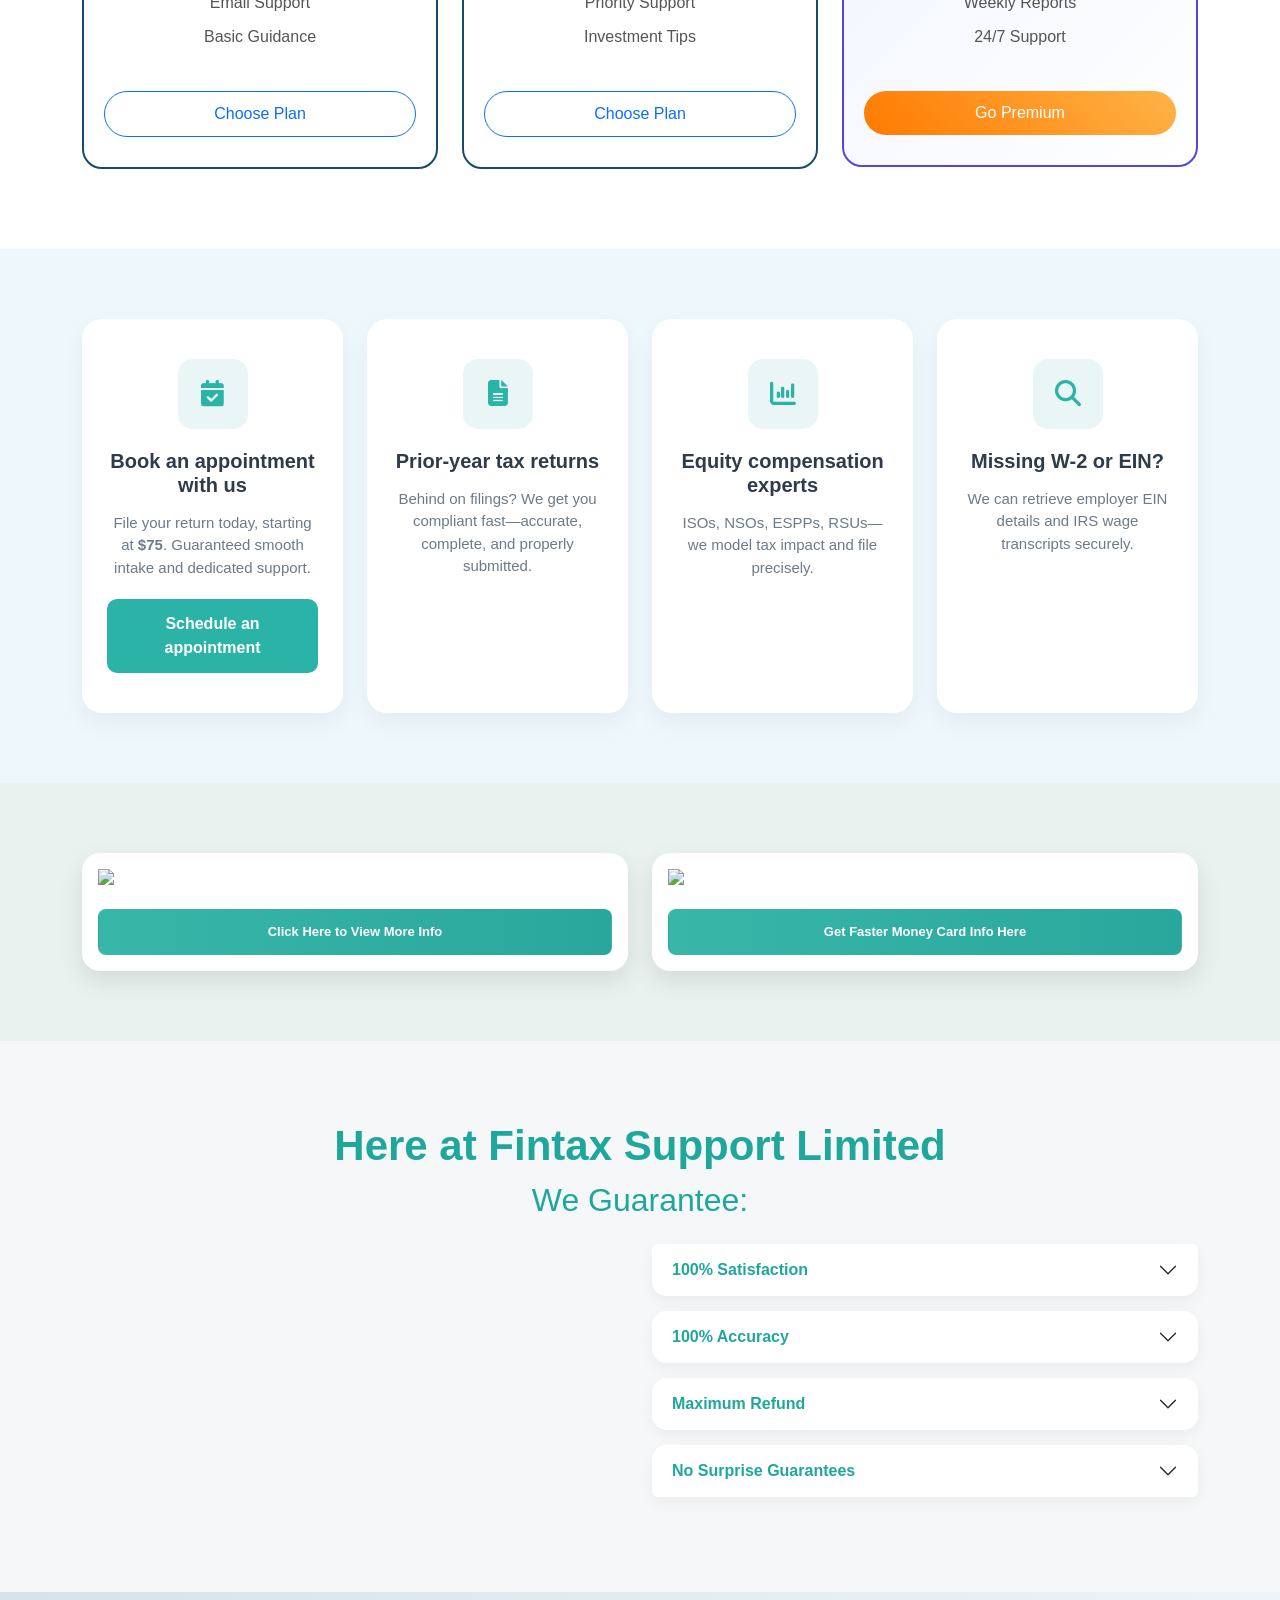
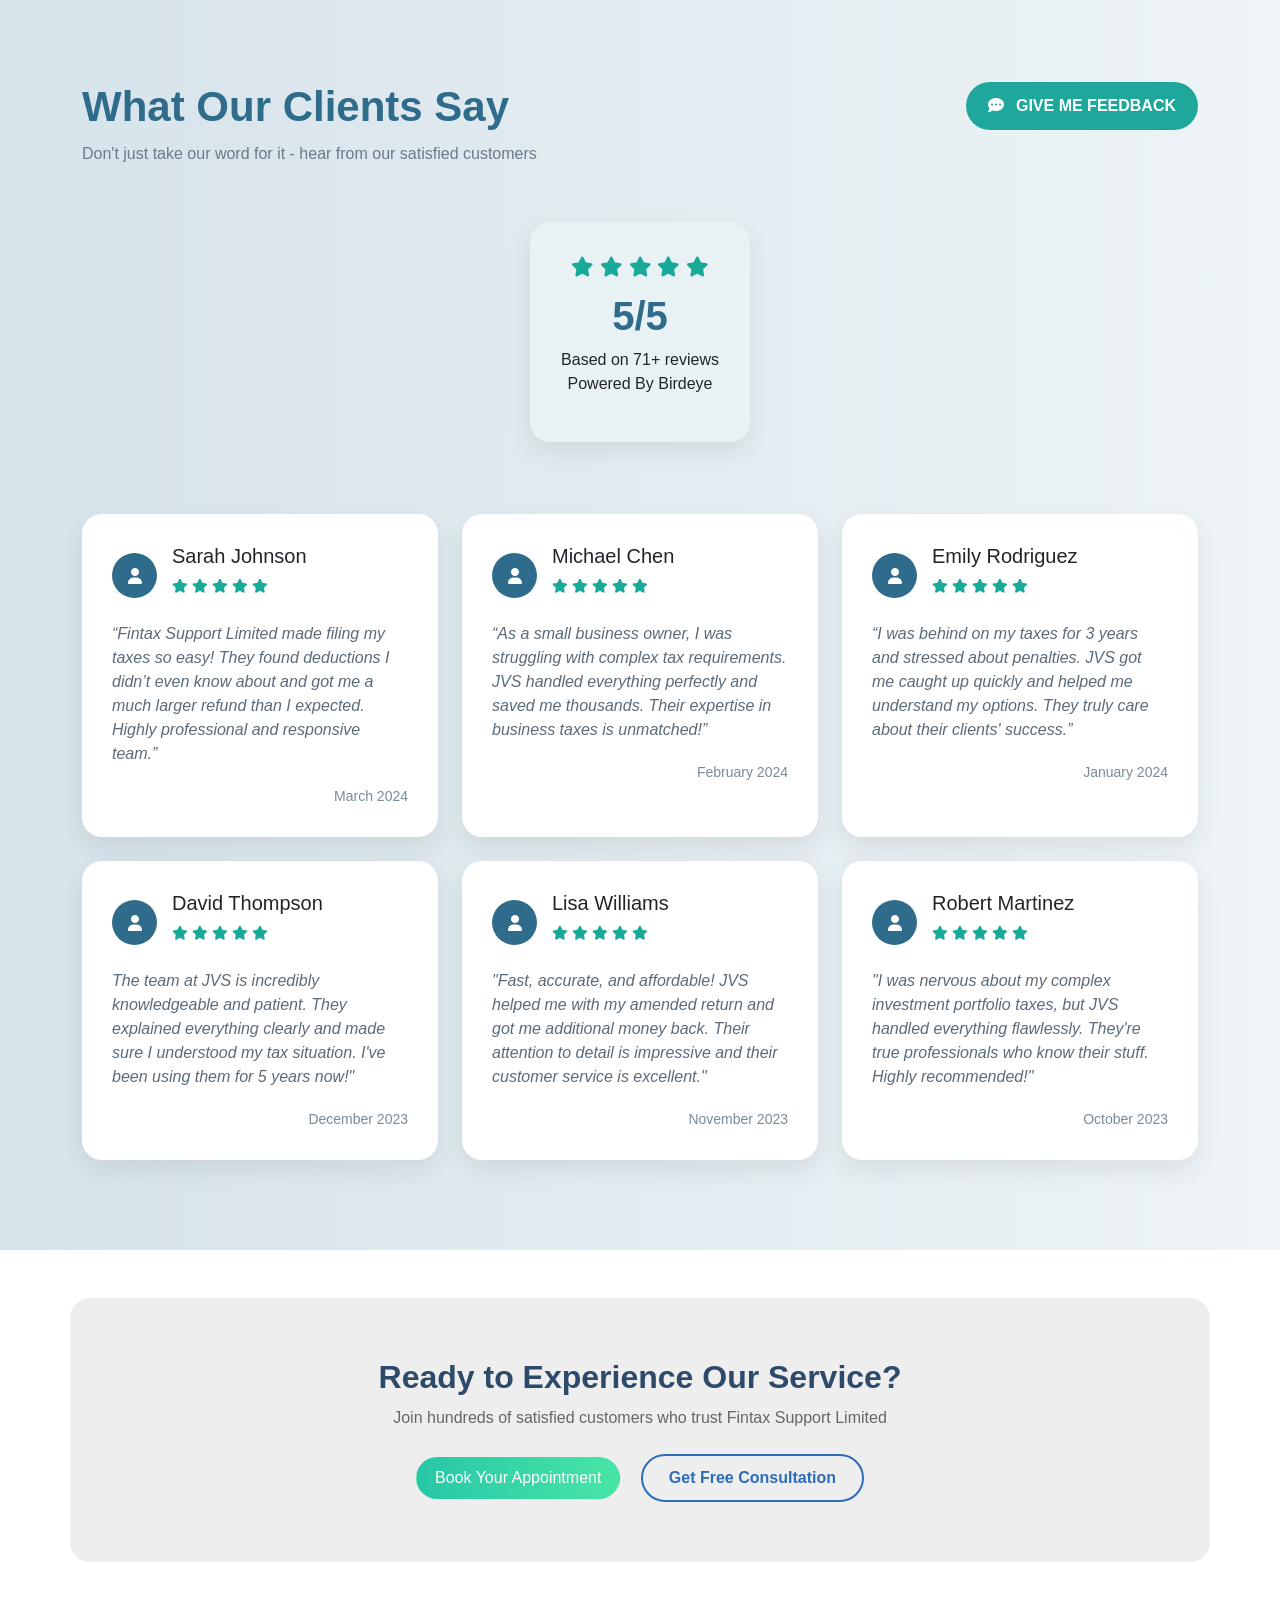
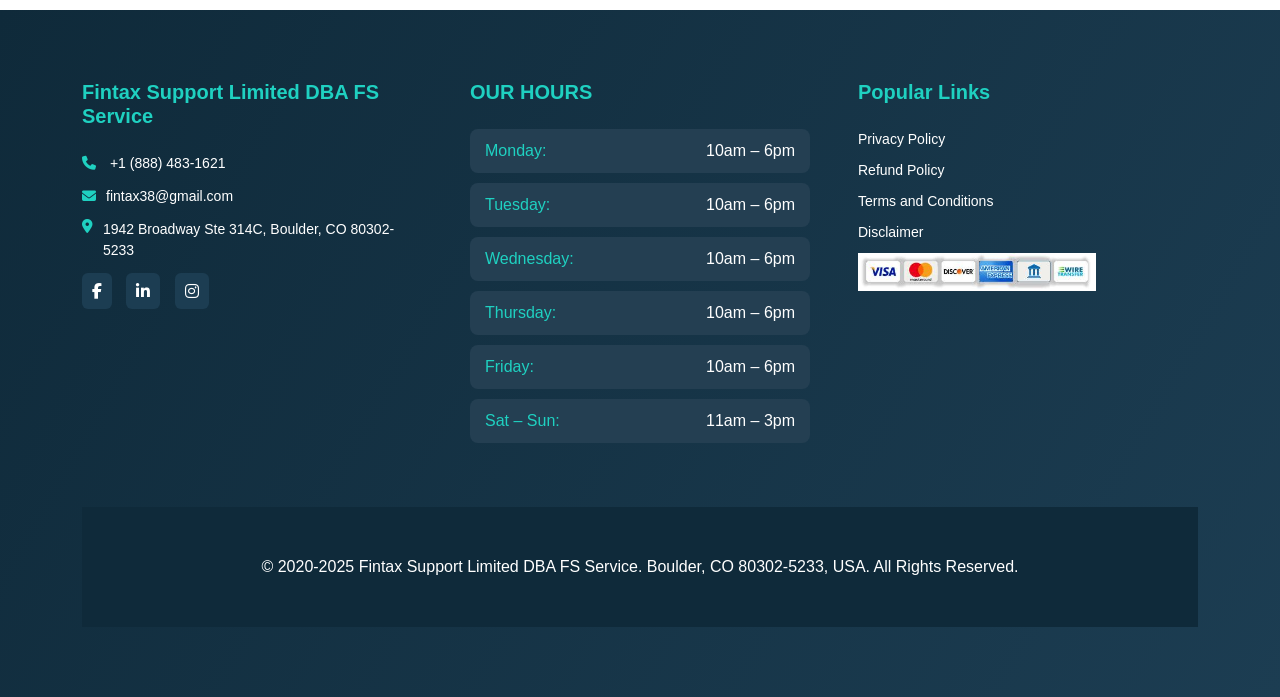
==== commit 18082736: "new changes" ====
--- a/index.html
+++ b/index.html
@@ -19,7 +19,7 @@
 <div class="container d-flex justify-content-between align-items-center">
 
 <div class="top-contact">
-<i class="fa fa-phone me-2"></i><a href="tel:+18884238391" class="text-white text-decoration-none">+1 (888) 423-8391</a> 
+<i class="fa fa-phone me-2"></i><a href="tel:+18884831621" class="text-white text-decoration-none">+1 (888) 483-1621</a> 
 <span class="mx-3"></span>
 <i class="fa fa-envelope me-2"></i><a href="mailto:fintax38@gmail.com" class="text-white text-decoration-none">fintax38@gmail.com</a> 
 </div>
@@ -36,8 +36,9 @@
 <nav class="navbar navbar-expand-lg navbar-light main-nav">
 <div class="container">
 
-<a class="navbar-brand" href="/">
+<a class="navbar-brand d-flex " href="/">
 <img src="Fintax-01-removebg-preview.jfif" alt="" width="100px">
+<h5 class="ms-2 mt-2">DBA FS Service</h5>
 </a>
 
 <button class="navbar-toggler" data-bs-toggle="collapse" data-bs-target="#navmenu">
@@ -94,8 +95,8 @@
 </div>
 
 <div class="hero-buttons">
-<a href="tel:+18884238391" class="btn btn-primary-custom">File Your Taxes With Us</a>
-<a href="tel:+18884238391" class="btn btn-outline-custom">File Your Taxes Remotely</a>
+<a href="tel:+18884831621" class="btn btn-primary-custom">File Your Taxes With Us</a>
+<a href="tel:+18884831621" class="btn btn-outline-custom">File Your Taxes Remotely</a>
 </div>
 
 </div>
@@ -375,7 +376,11 @@
         <li>Basic Guidance</li>
       </ul>
 
-      <button class="btn btn-outline-primary btn-custom mt-3">Get Started</button>
+       <button class="btn btn-outline-primary btn-custom mt-3"> 
+        <a href="tel:+18884831621" class="text-decoration-none">
+          Choose Plan
+        </a>
+      </button>
     </div>
   </div>
 
@@ -394,7 +399,11 @@
         <li>Investment Tips</li>
       </ul>
 
-      <button class="btn btn-outline-primary btn-custom mt-3">Choose Plan</button>
+      <button class="btn btn-outline-primary btn-custom mt-3"> 
+        <a href="tel:+18884831621" class="text-decoration-none">
+          Choose Plan
+        </a>
+      </button>
     </div>
   </div>
 
@@ -414,7 +423,11 @@
         <li>24/7 Support</li>
       </ul>
 
-      <button class="btn btn-gradient btn-custom mt-3">Go Premium</button>
+      <button class="btn btn-gradient btn-custom mt-3">
+        <a href="tel:+18884831621" class="text-decoration-none text-white">
+          Go Premium
+        </a>
+      </button>
     </div>
   </div>
 
@@ -521,7 +534,7 @@
 
 
 
-<a href="tel:+18884238391" class="btn card-btn mt-4">Click Here to View More Info</a>
+<a href="tel:+18884831621" class="btn card-btn mt-4">Click Here to View More Info</a>
 
 
 </div>
@@ -534,7 +547,7 @@
 <img src="https://www.jvstaxservices.com/public/images/fasterCard.webp" class="img-fluid">
 
 
-<a href="tel:+18884238391" class="btn card-btn mt-4">Get Faster Money Card Info Here</a>
+<a href="tel:+18884831621" class="btn card-btn mt-4">Get Faster Money Card Info Here</a>
 
 
 </div>
@@ -585,7 +598,7 @@
 We stand behind our work with complete confidence. If you're not satisfied with our service, we'll make it right or provide a full refund.
 </p>
 
-<a href="tel:+18884238391" class="view-btn">View More</a>
+<a href="tel:+18884831621" class="view-btn">Learn More</a>
 </div>
 
 </div>
@@ -609,7 +622,7 @@
 Our certified tax professionals ensure every calculation is precise and every form is completed correctly according to current tax laws.
 </p>
 
-<a href="tel:+18884238391" class="view-btn">View More</a>
+<a href="tel:+18884831621" class="view-btn">Learn More</a>
 </div>
 
 </div>
@@ -632,7 +645,7 @@
 We guarantee to find every deduction and credit you're entitled to, maximizing your refund or minimizing what you owe.
 </p>
 
-<a href="tel:+18884238391" class="view-btn">View More</a>
+<a href="tel:+18884831621" class="view-btn">Learn More</a>
 </div>
 
 </div>
@@ -655,7 +668,7 @@
 Transparent pricing with no hidden fees. You'll know exactly what you're paying before we start your return.
 </p>
 
-<a href="tel:+18884238391" class="view-btn">View More</a>
+<a href="tel:+18884831621" class="view-btn">Learn More</a>
 </div>
 
 </div>
@@ -901,9 +914,9 @@
 
 <div class="mt-4">
 
-<a href="tel:+18884238391" class="btn btn-book">Book Your Appointment</a>
-
-<a href="tel:+18884238391" class="btn btn-outline-custom ms-3">Get Free Consultation</a>
+<a href="tel:+18884831621" class="btn btn-book">Book Your Appointment</a>
+
+<a href="tel:+18884831621" class="btn btn-outline-custom ms-3">Get Free Consultation</a>
 
 </div>
 
@@ -923,11 +936,11 @@
 
 <div class="col-lg-4">
 
-<h5 class="footer-title">ABOUT Fintax Support Limited</h5>
+<h5 class="footer-title">Fintax Support Limited DBA FS Service</h5>
 
 <div class="footer-contact">
 
-<p><a href="tel:+18884238391" class="text-white text-decoration-none"><i class="fa fa-phone"></i> +1 (888) 423-8391</a></p>
+<p><a href="tel:+18884831621" class="text-white text-decoration-none"><i class="fa fa-phone"></i> +1 (888) 483-1621</a></p>
 <p><a href="mailto:fintax38@gmail.com" class="text-white text-decoration-none"><i class="fa fa-envelope"></i>fintax38@gmail.com</a></p>
 
 <p class="d-flex"><i class="fa fa-location-dot"></i> 1942 Broadway Ste 314C, Boulder, CO 80302-5233</p>
@@ -1011,7 +1024,7 @@
 </div>
 
 <div class="text-center mt-5  py-5" style="background-color:#0f2a3a;">
-    © 2020-2025 Fintax Support Limited. Boulder, CO 80302-5233, USA. All Rights Reserved.
+    © 2020-2025 Fintax Support Limited DBA FS Service. Boulder, CO 80302-5233, USA. All Rights Reserved.
 </div>
 
 </div>
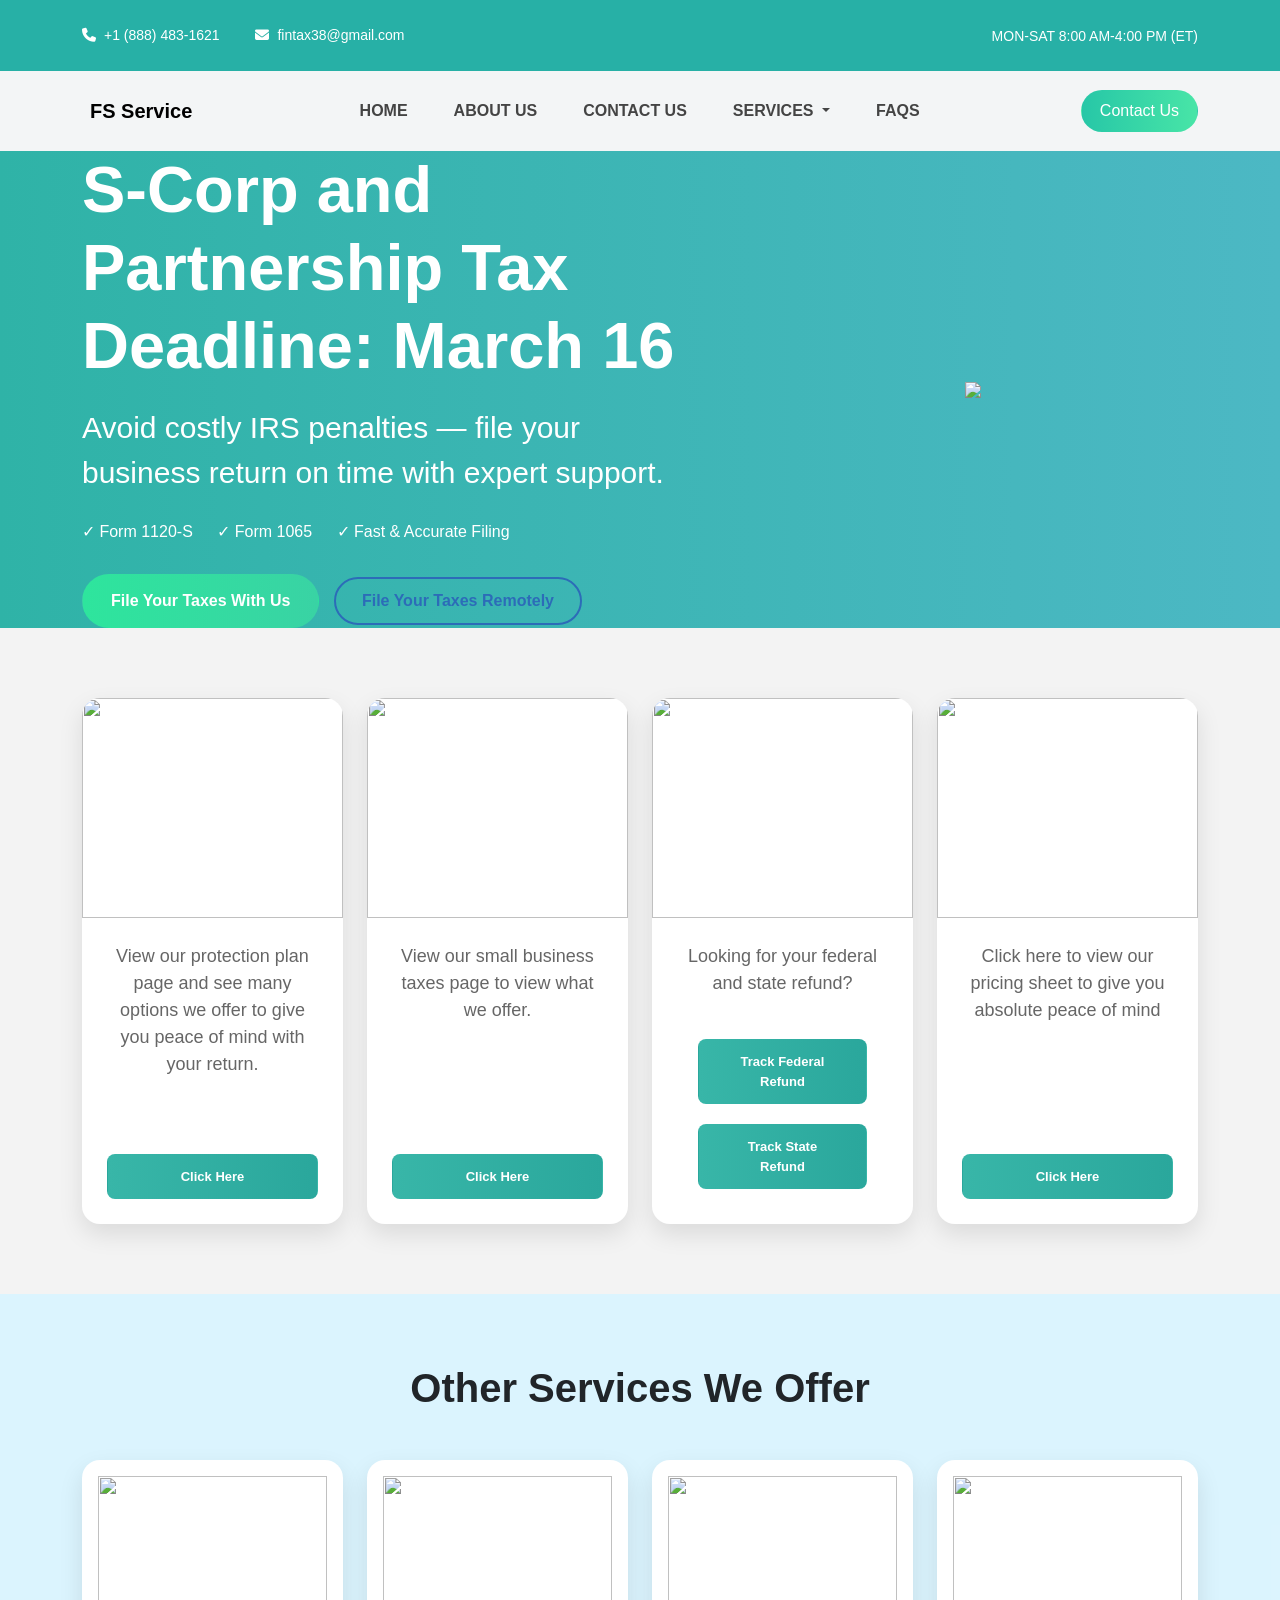
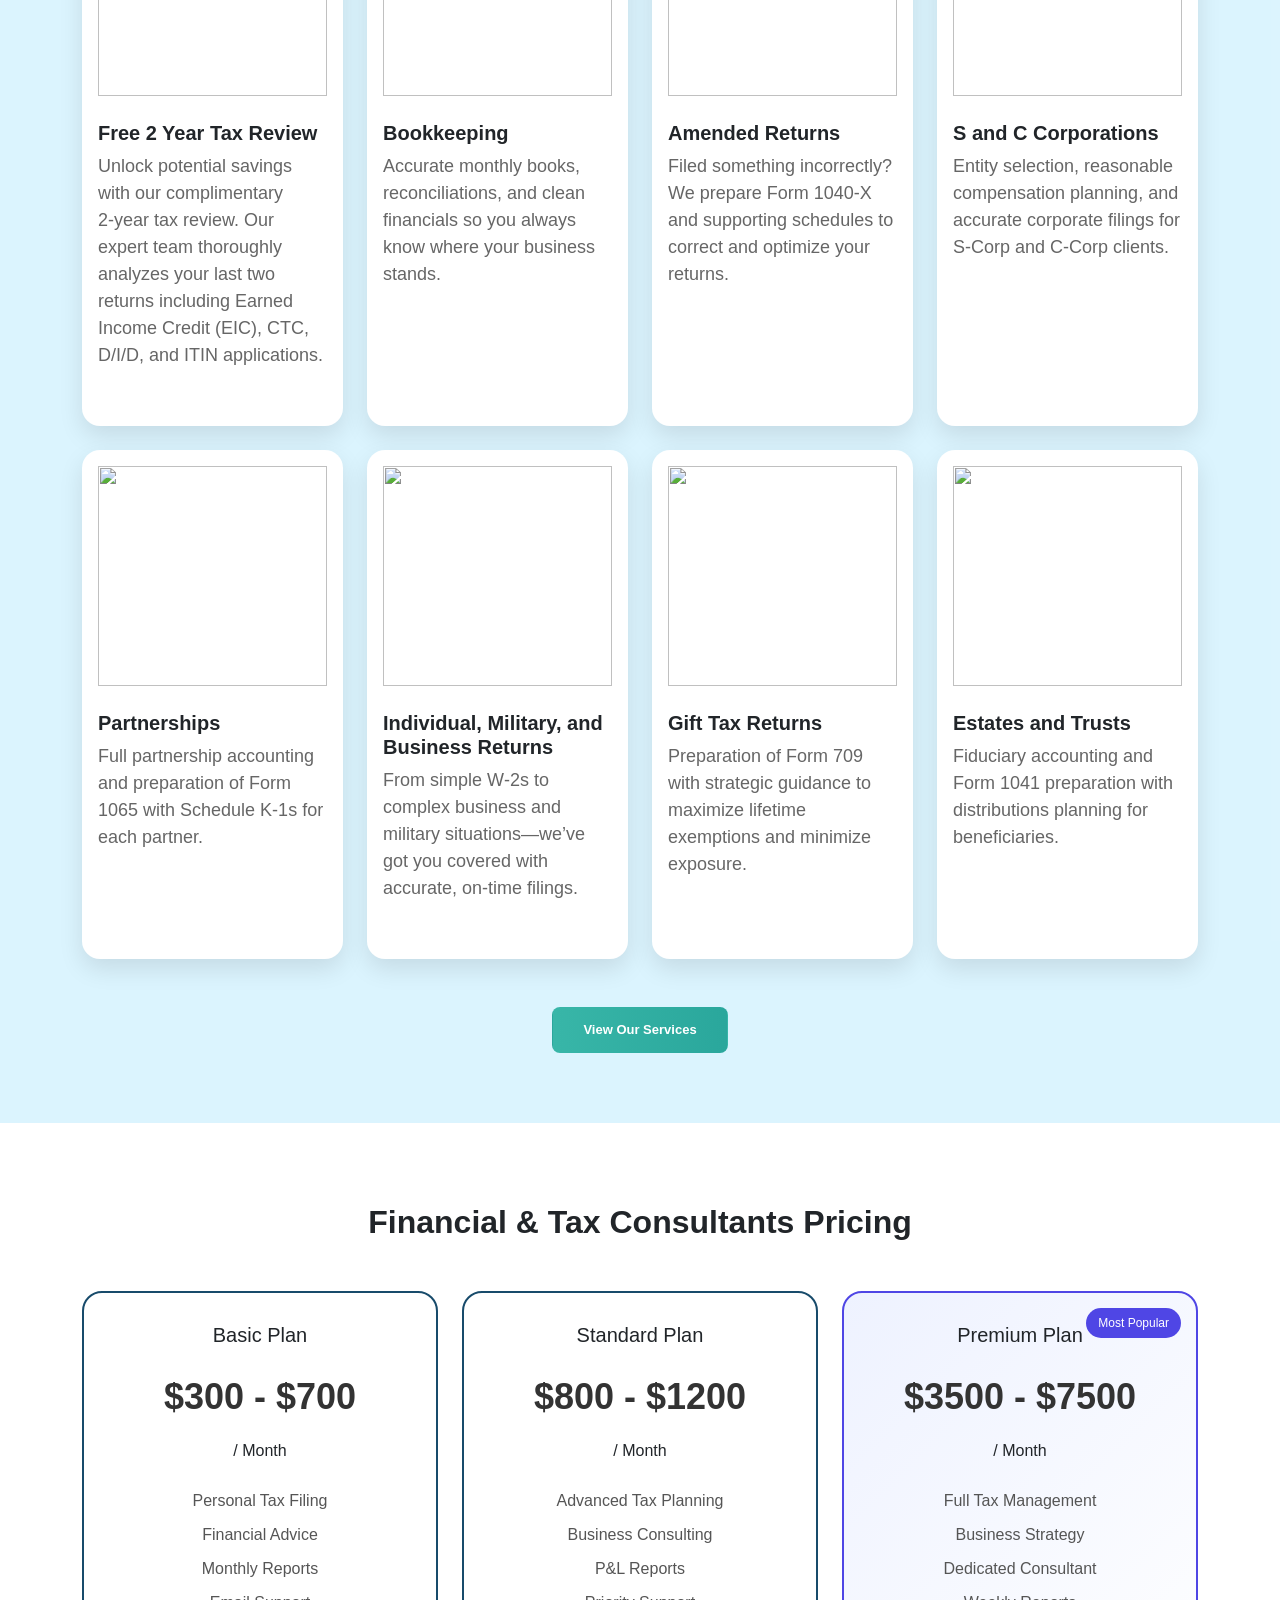
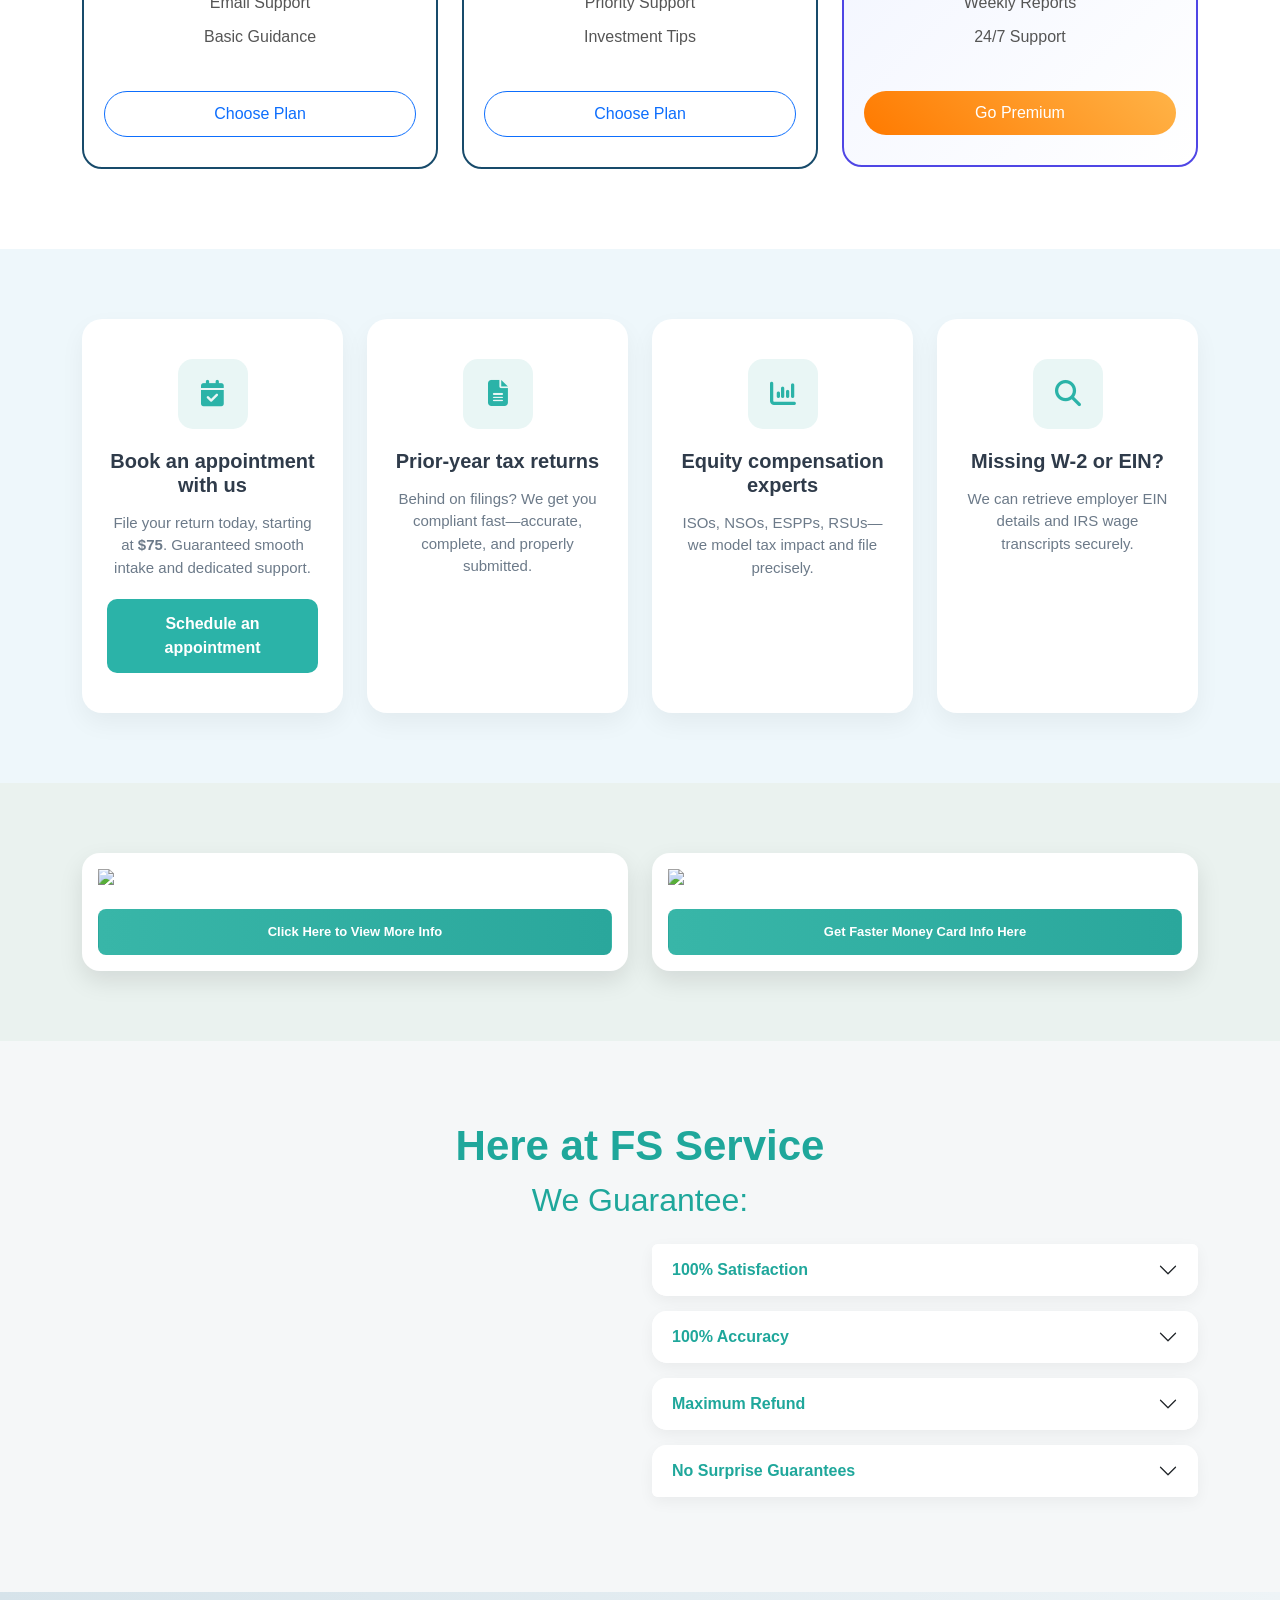
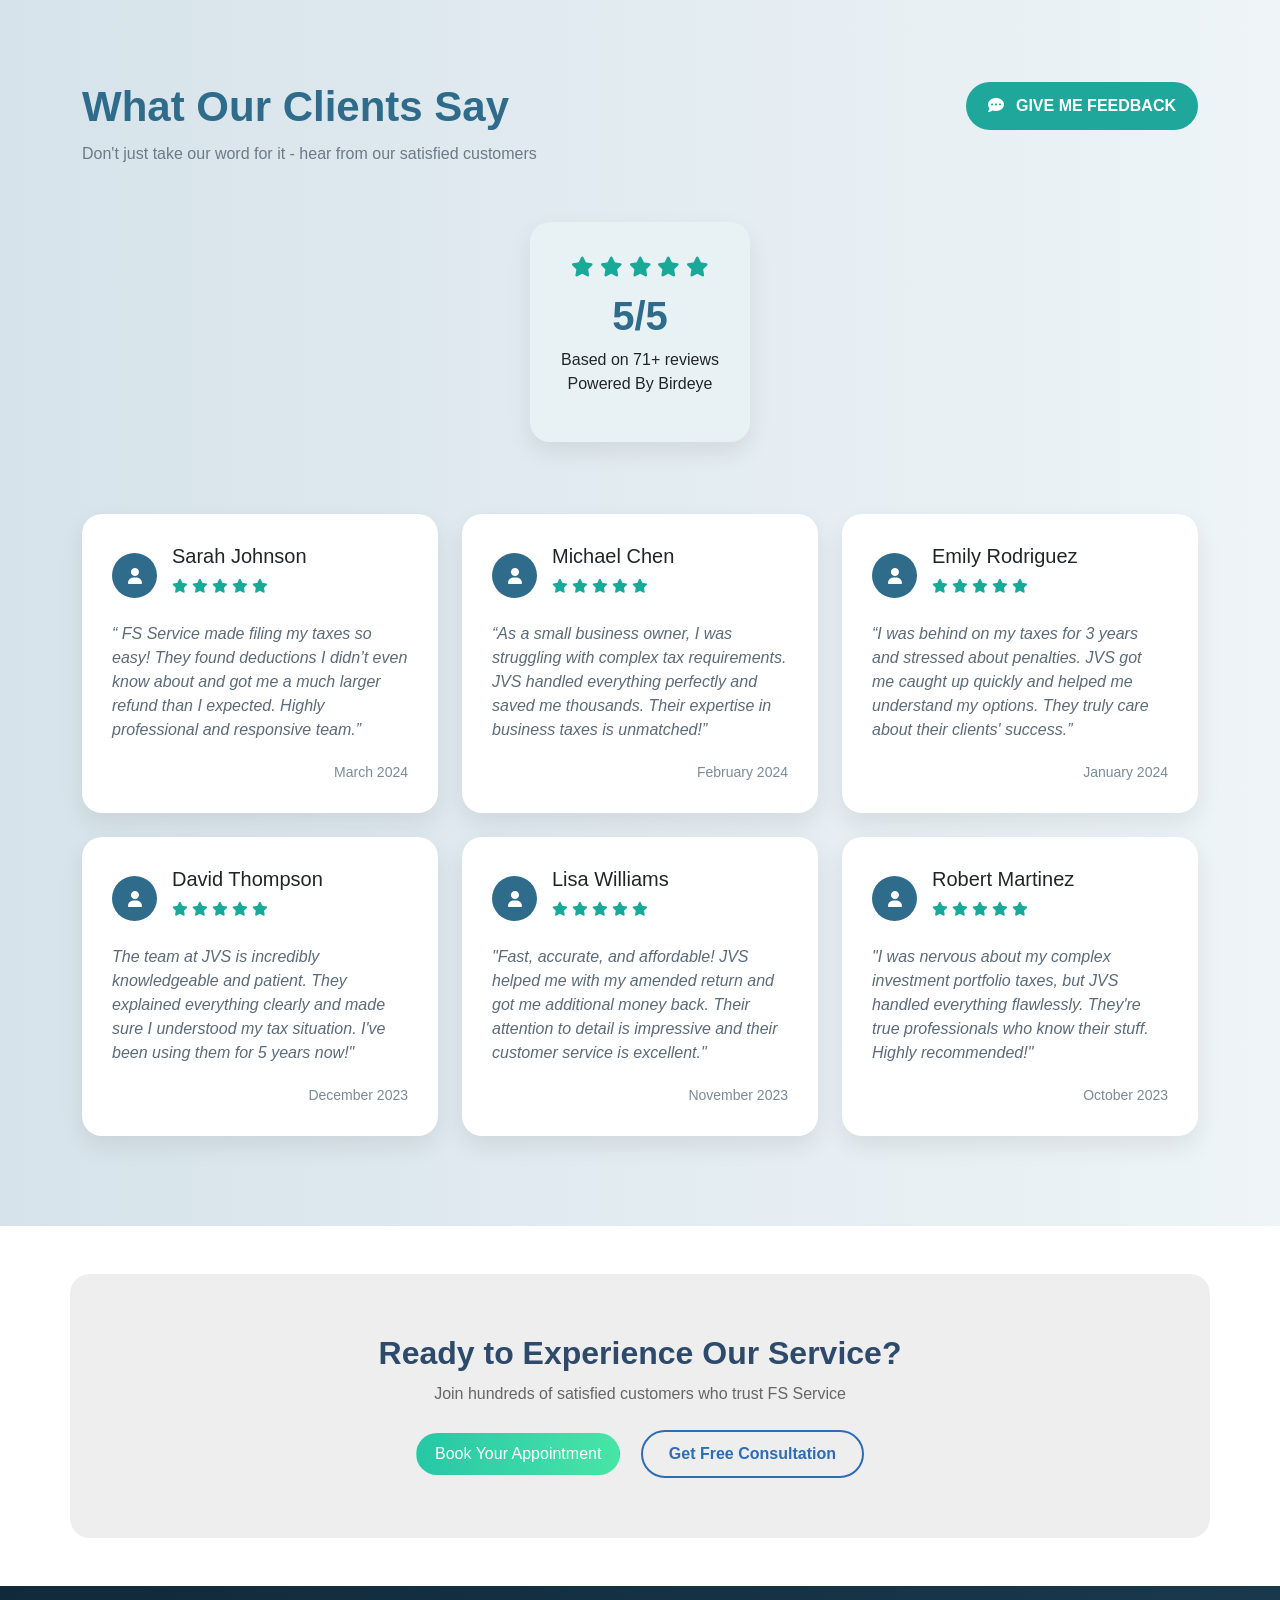
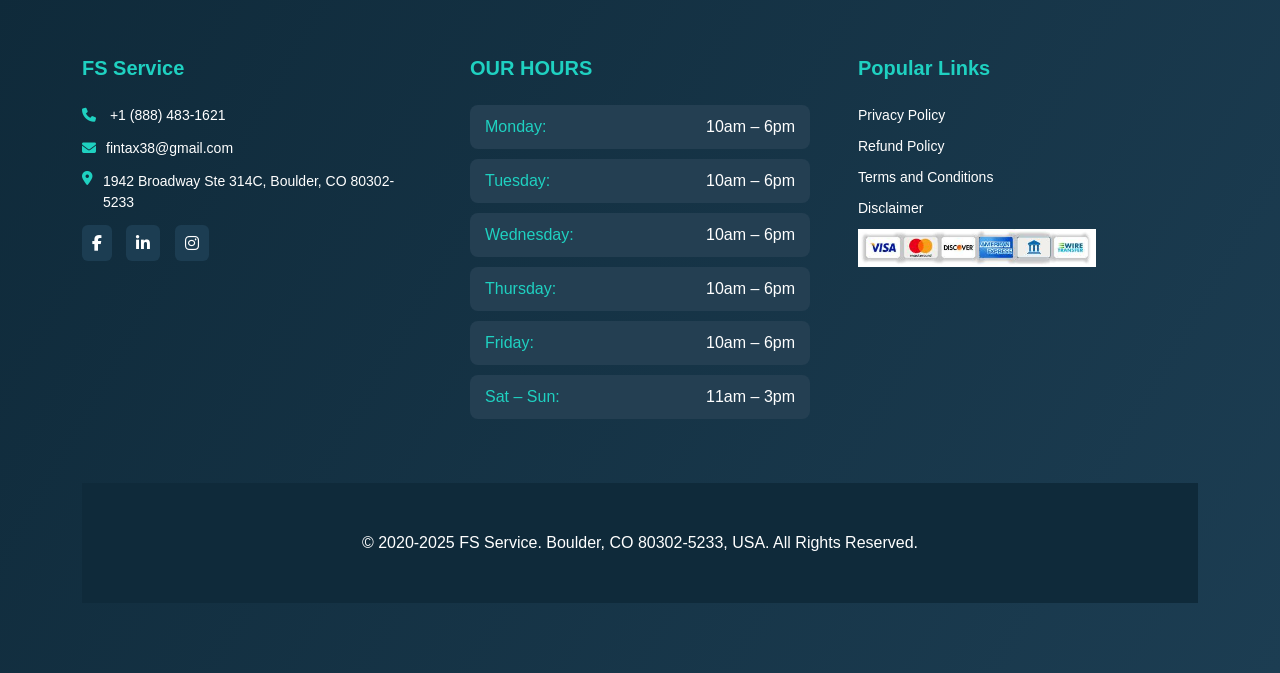
==== commit 2c5c1144: "new update" ====
--- a/index.html
+++ b/index.html
@@ -4,7 +4,7 @@
 <meta charset="UTF-8">
 <meta name="viewport" content="width=device-width, initial-scale=1.0">
 
-<title>Fintax Support Limited</title>
+<title> FS Service</title>
 
 <link href="https://cdn.jsdelivr.net/npm/bootstrap@5.3.2/dist/css/bootstrap.min.css" rel="stylesheet">
 <link rel="stylesheet" href="css/style.css">
@@ -37,8 +37,7 @@
 <div class="container">
 
 <a class="navbar-brand d-flex " href="/">
-<img src="Fintax-01-removebg-preview.jfif" alt="" width="100px">
-<h5 class="ms-2 mt-2">DBA FS Service</h5>
+<h5 class="ms-2 mt-2 fw-bold">FS Service</h5>
 </a>
 
 <button class="navbar-toggler" data-bs-toggle="collapse" data-bs-target="#navmenu">
@@ -564,7 +563,7 @@
 <div class="container">
 
 <div class="text-center heading">
-<h2>Here at Fintax Support Limited</h2>
+<h2>Here at  FS Service</h2>
 <h3>We Guarantee:</h3>
 </div>
 
@@ -740,7 +739,7 @@
 </div>
 
 <p class="review">
-“Fintax Support Limited made filing my taxes so easy! They found deductions I didn’t even know about and got me a much larger refund than I expected. Highly professional and responsive team.”
+“ FS Service made filing my taxes so easy! They found deductions I didn’t even know about and got me a much larger refund than I expected. Highly professional and responsive team.”
 </p>
 
 <span class="date">March 2024</span>
@@ -910,7 +909,7 @@
 
 <h2>Ready to Experience Our Service?</h2>
 
-<p>Join hundreds of satisfied customers who trust Fintax Support Limited</p>
+<p>Join hundreds of satisfied customers who trust  FS Service</p>
 
 <div class="mt-4">
 
@@ -936,7 +935,7 @@
 
 <div class="col-lg-4">
 
-<h5 class="footer-title">Fintax Support Limited DBA FS Service</h5>
+<h5 class="footer-title"> FS Service</h5>
 
 <div class="footer-contact">
 
@@ -1024,7 +1023,7 @@
 </div>
 
 <div class="text-center mt-5  py-5" style="background-color:#0f2a3a;">
-    © 2020-2025 Fintax Support Limited DBA FS Service. Boulder, CO 80302-5233, USA. All Rights Reserved.
+    © 2020-2025  FS Service. Boulder, CO 80302-5233, USA. All Rights Reserved.
 </div>
 
 </div>
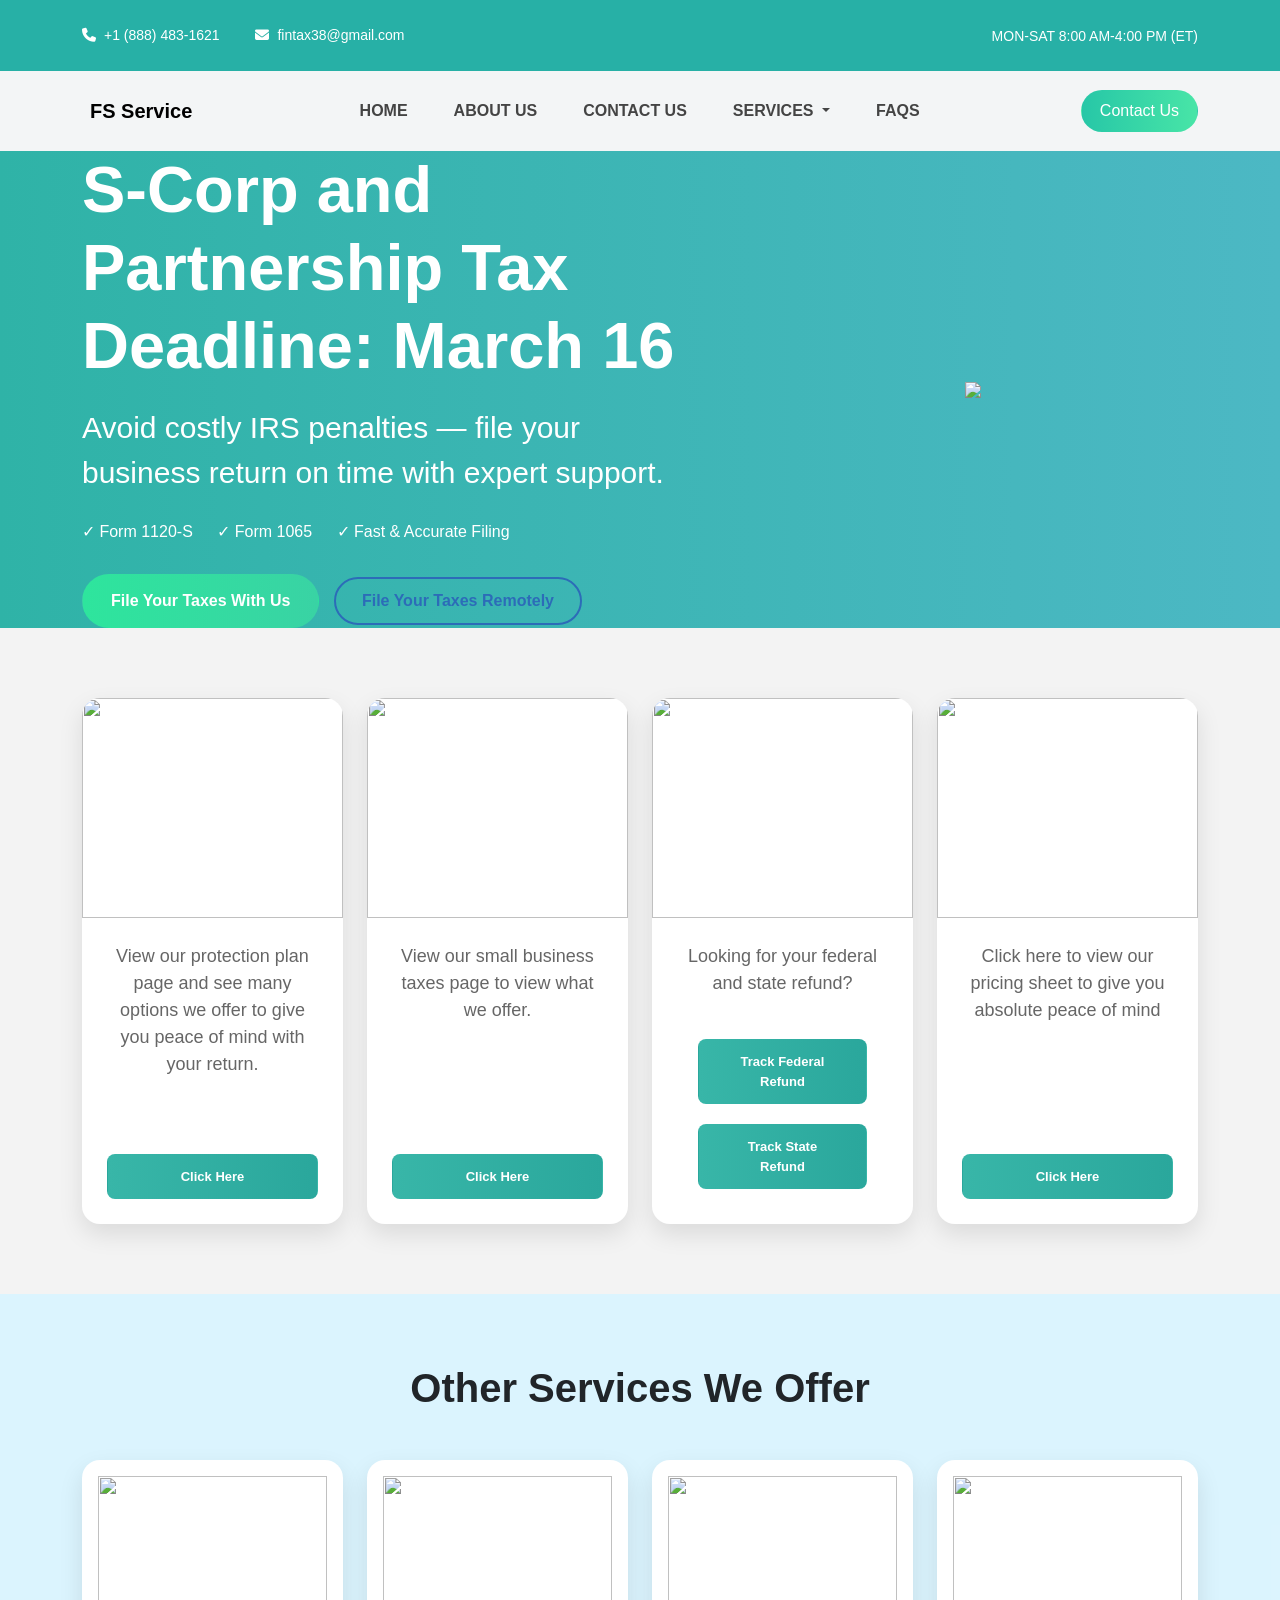
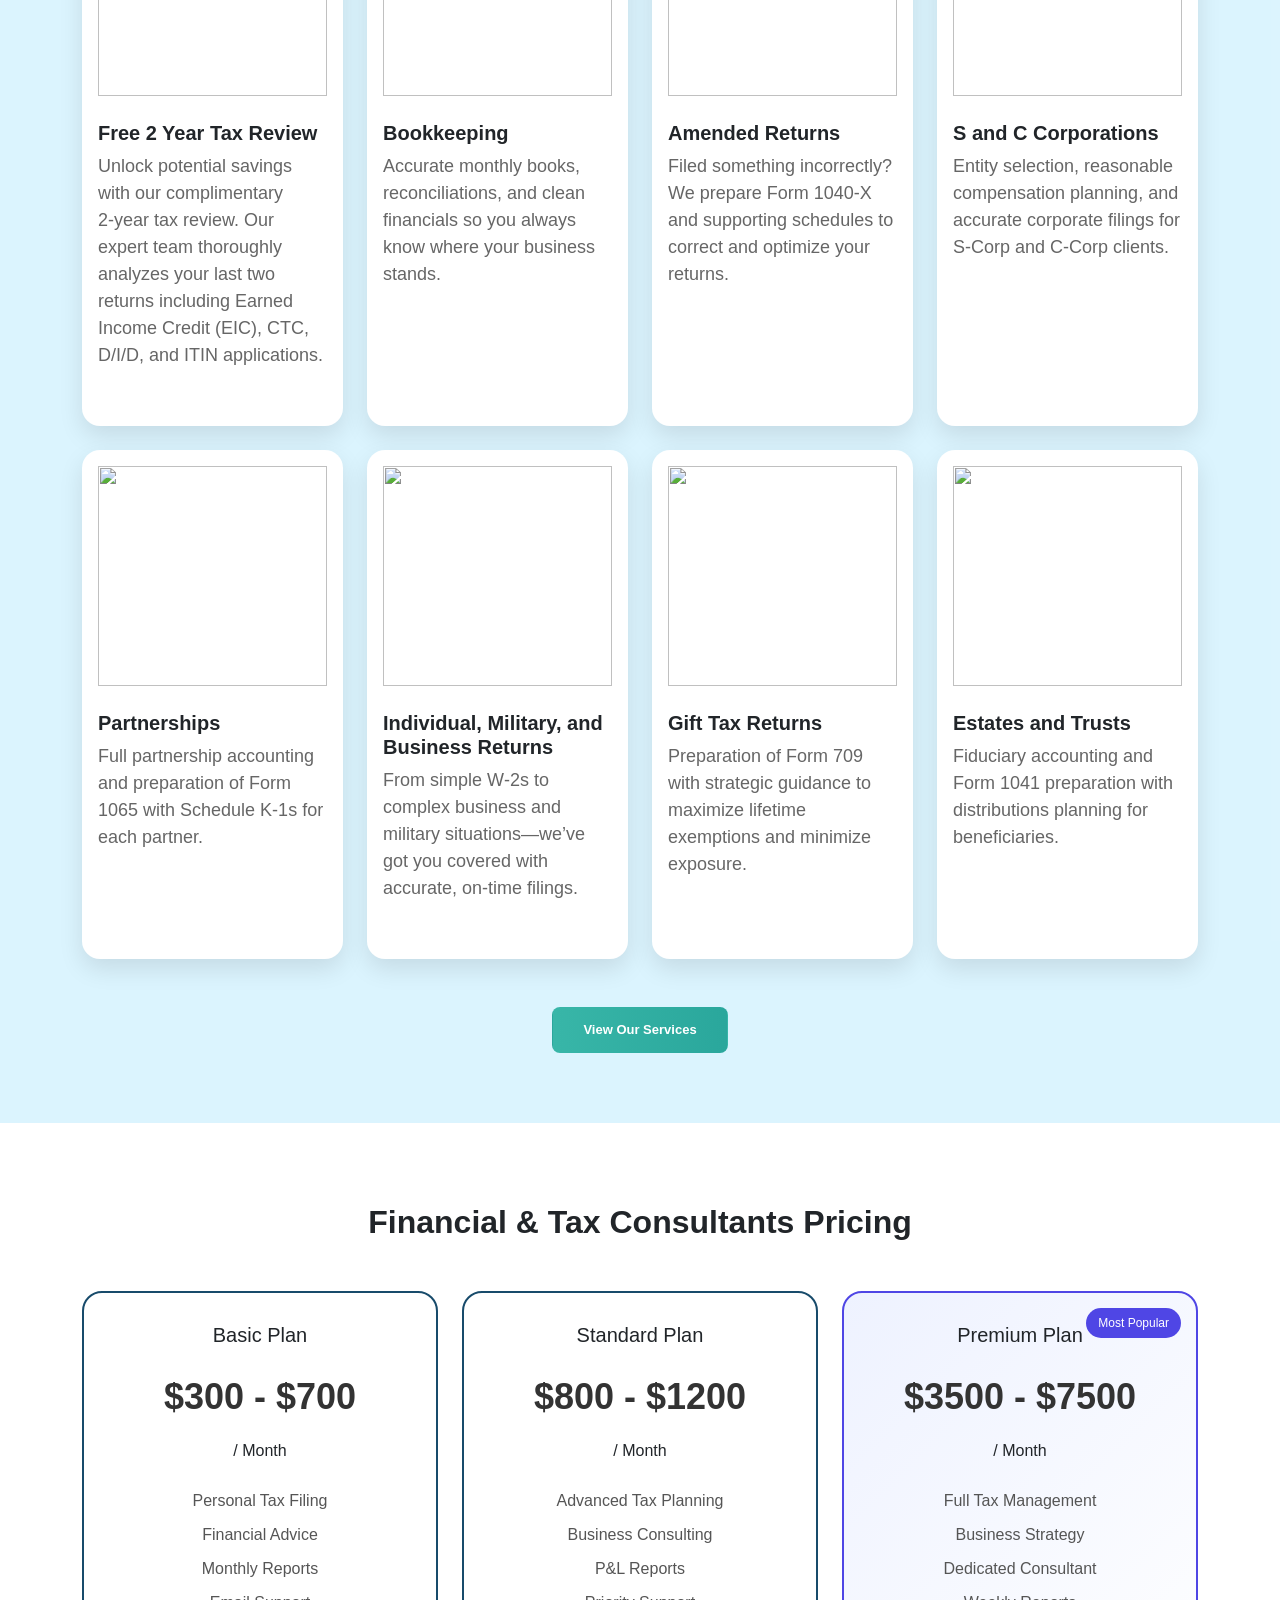
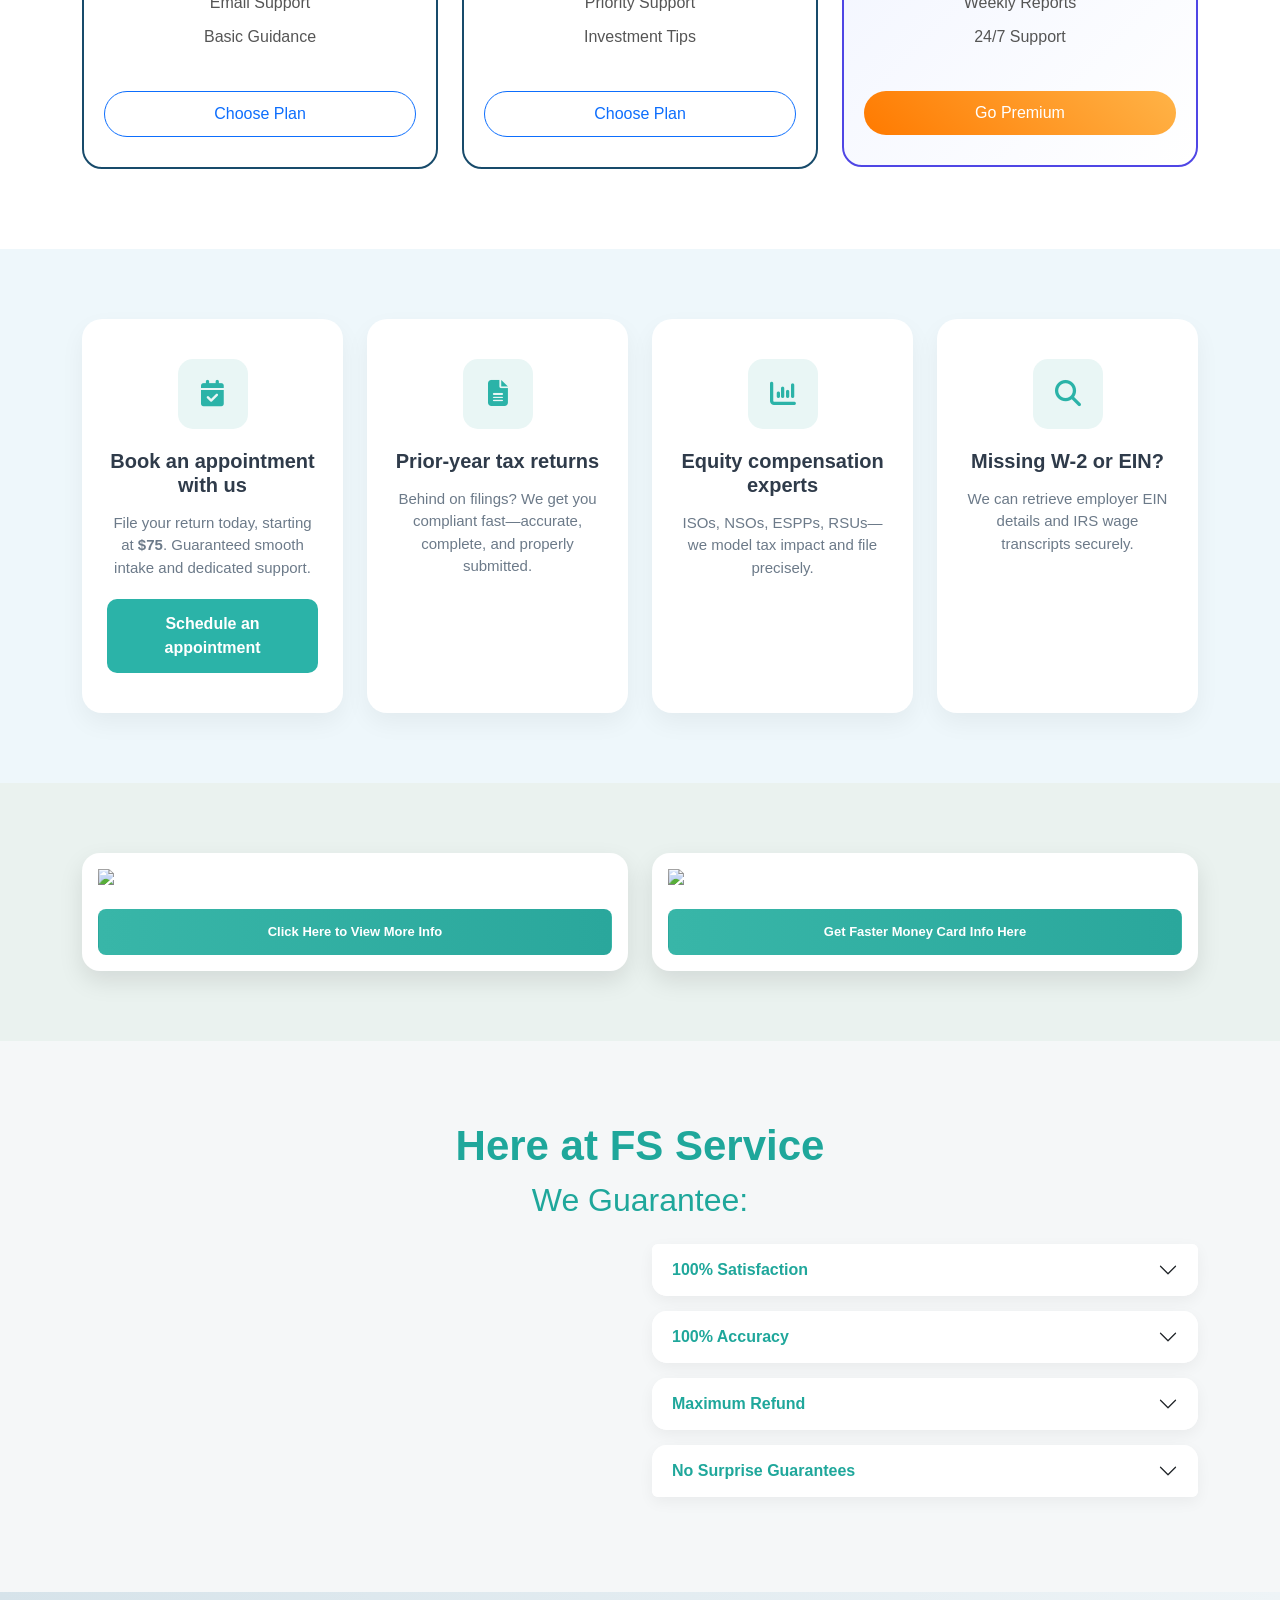
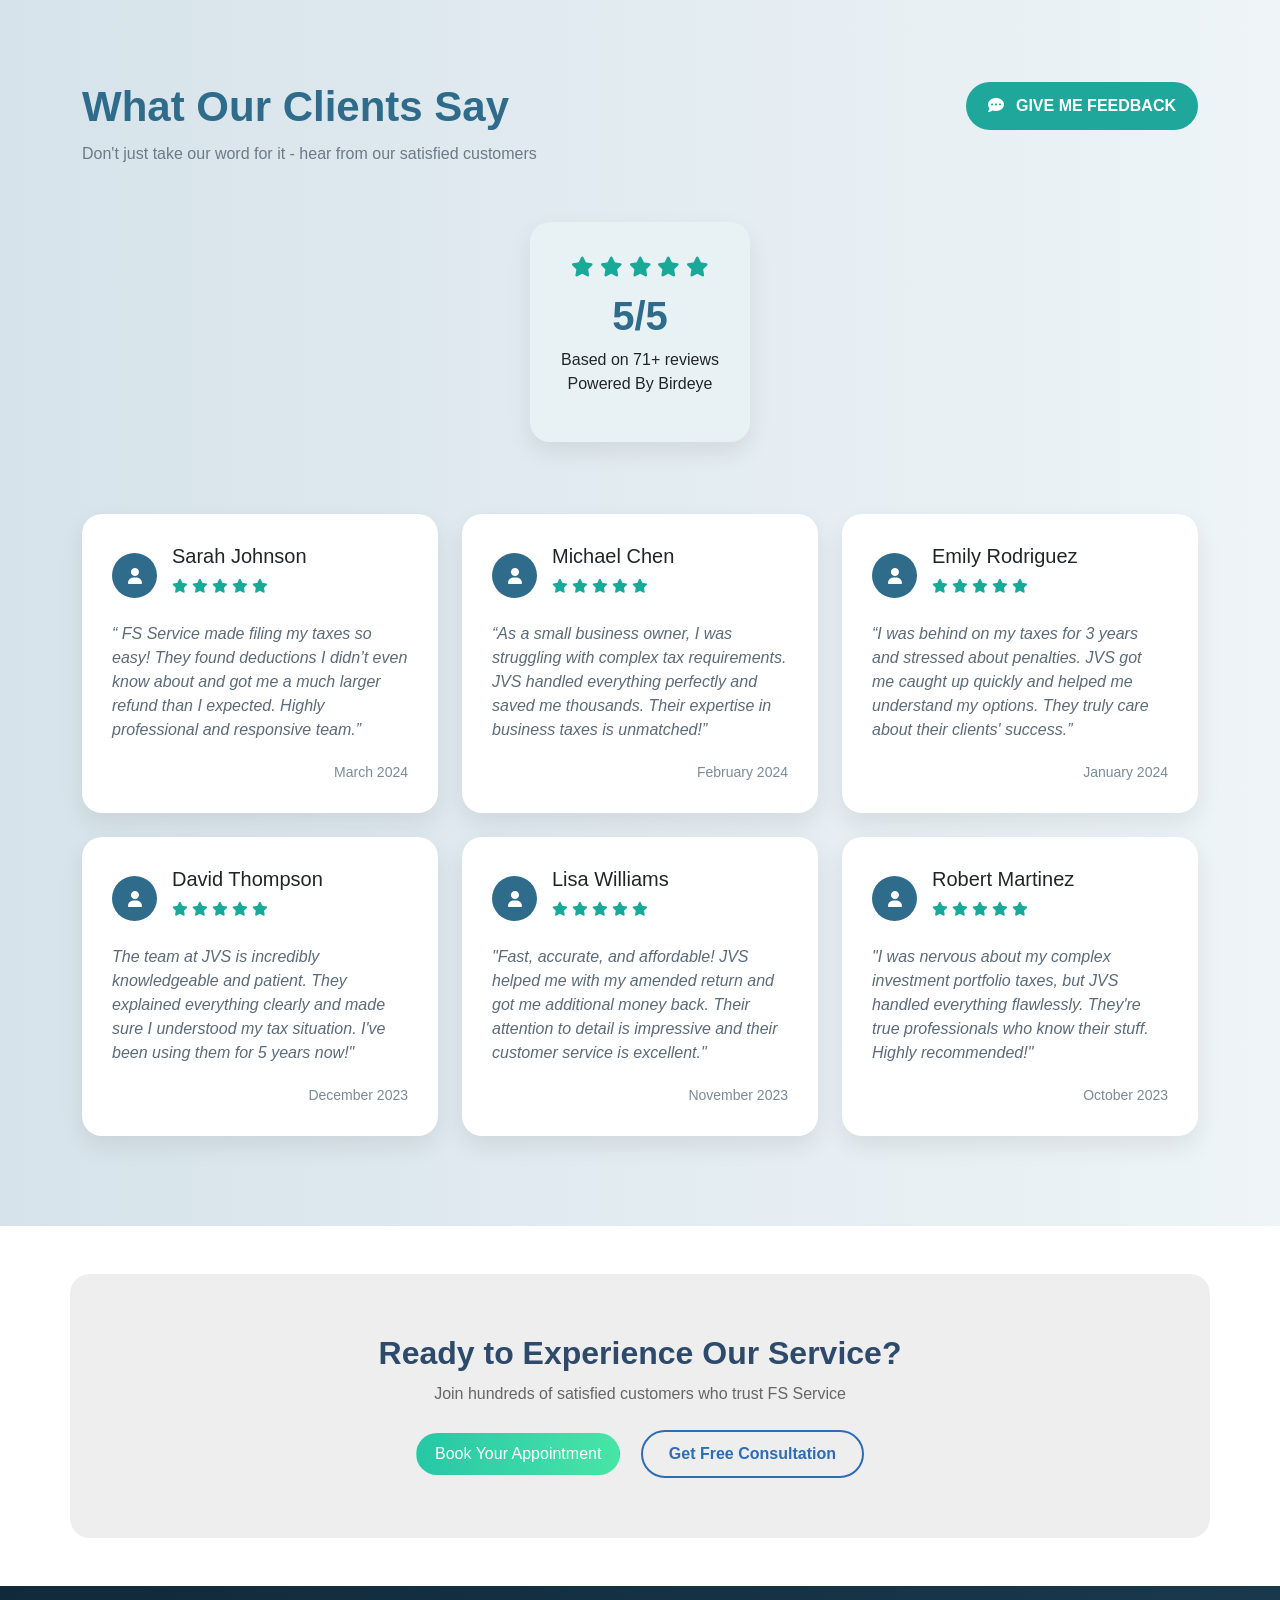
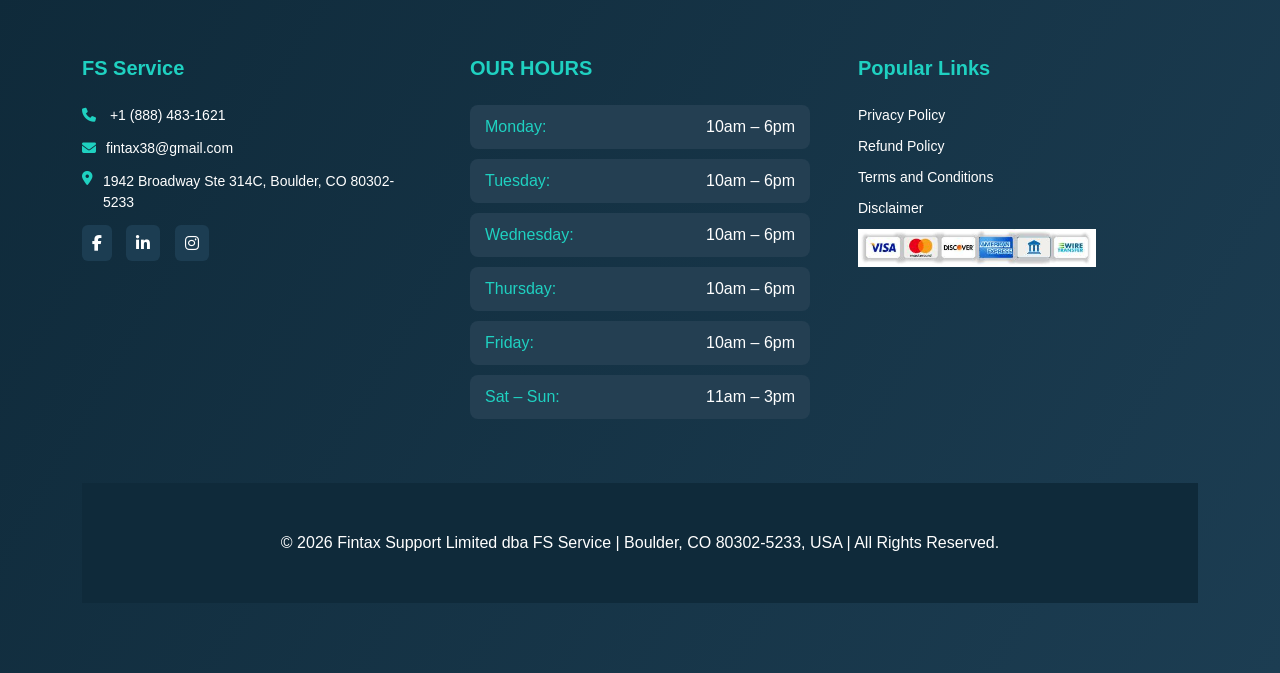
==== commit 4096a17e: "new update" ====
--- a/index.html
+++ b/index.html
@@ -1023,7 +1023,7 @@
 </div>
 
 <div class="text-center mt-5  py-5" style="background-color:#0f2a3a;">
-    © 2020-2025  FS Service. Boulder, CO 80302-5233, USA. All Rights Reserved.
+    © 2026 Fintax Support Limited dba FS Service | Boulder, CO 80302-5233, USA | All Rights Reserved.
 </div>
 
 </div>
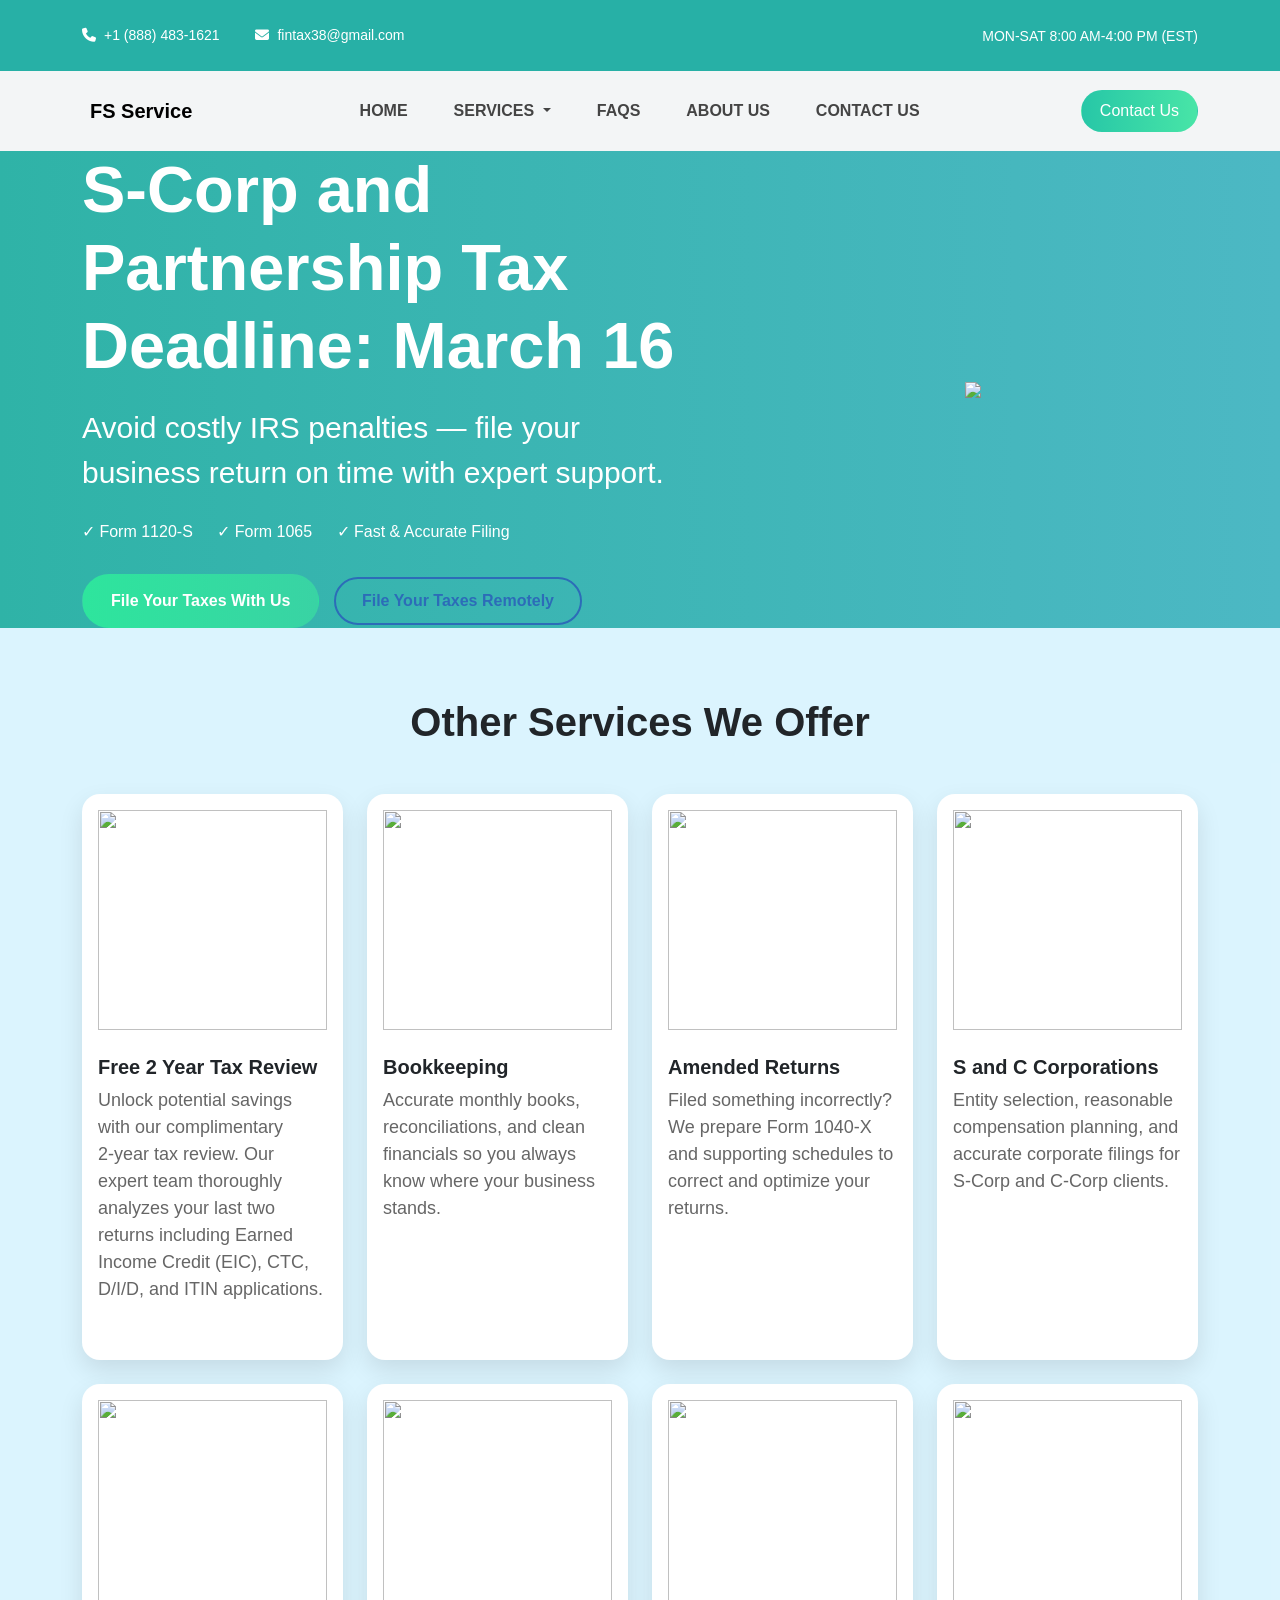
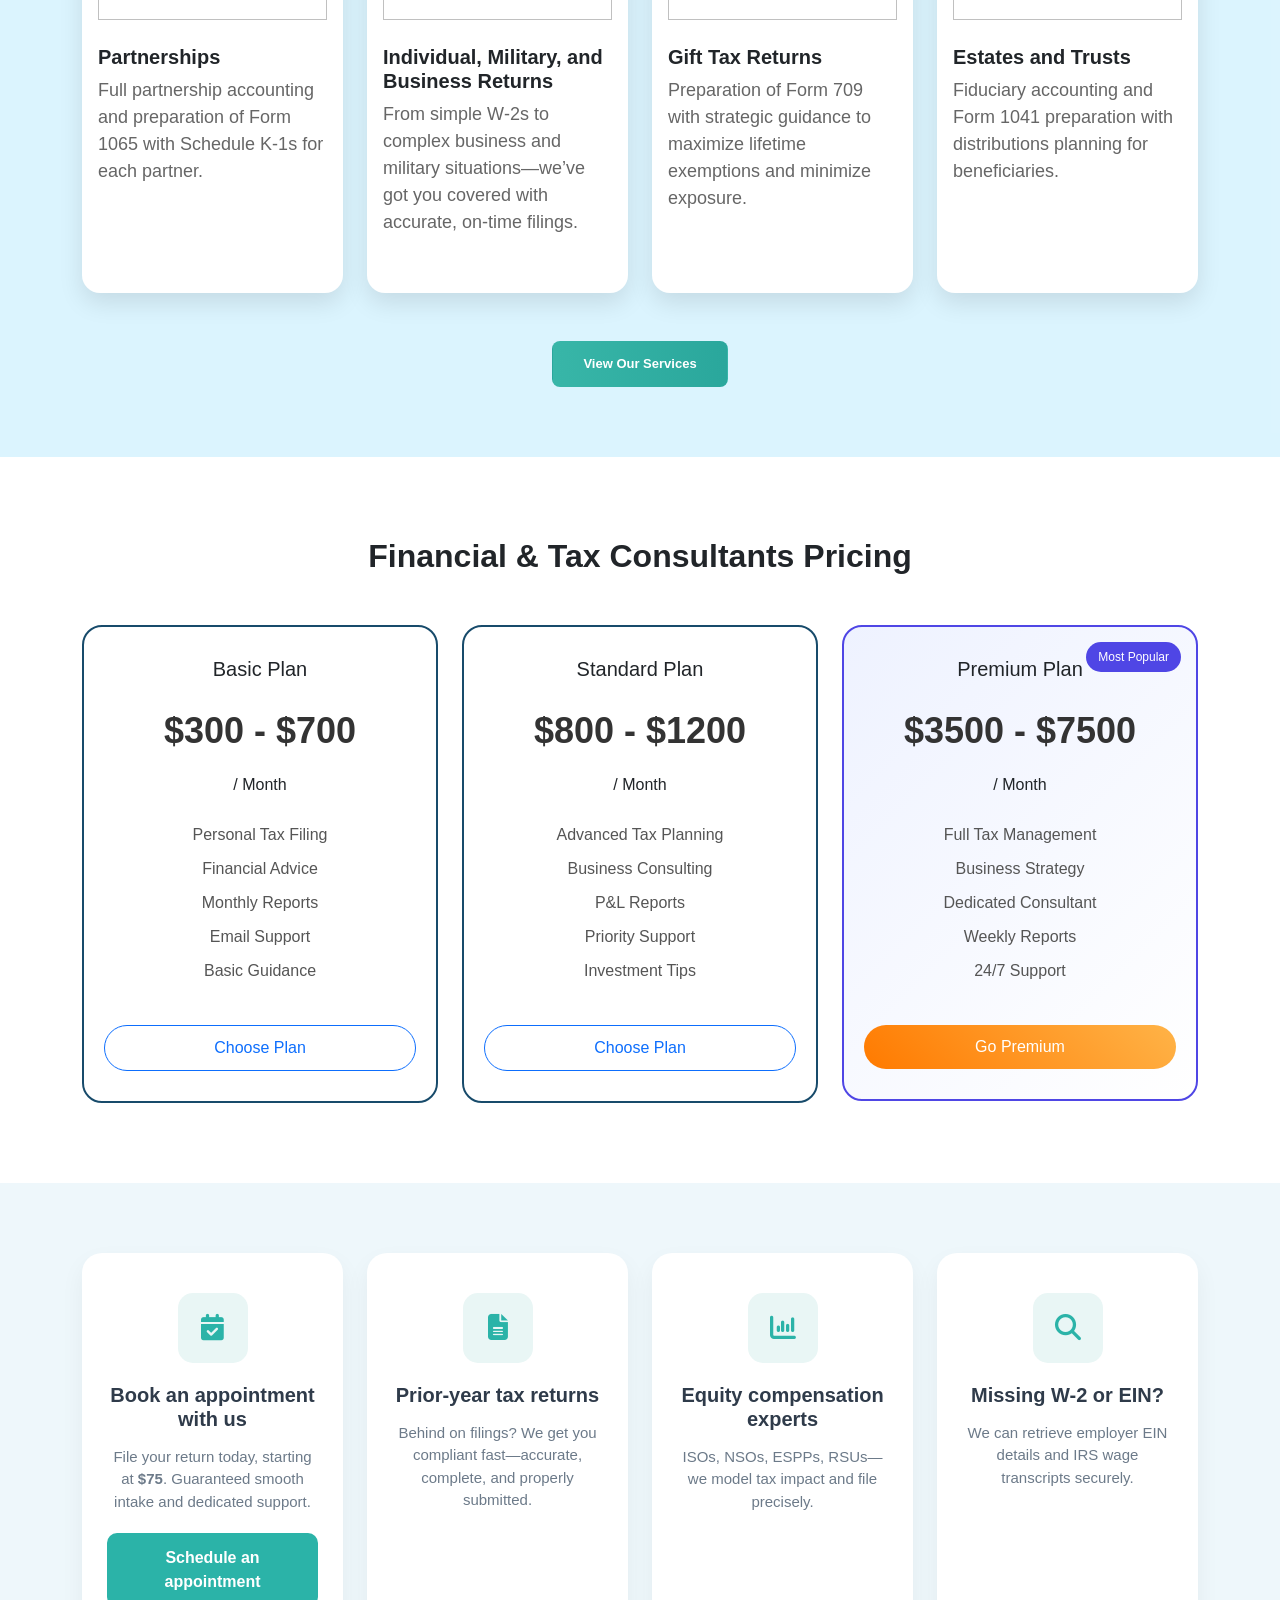
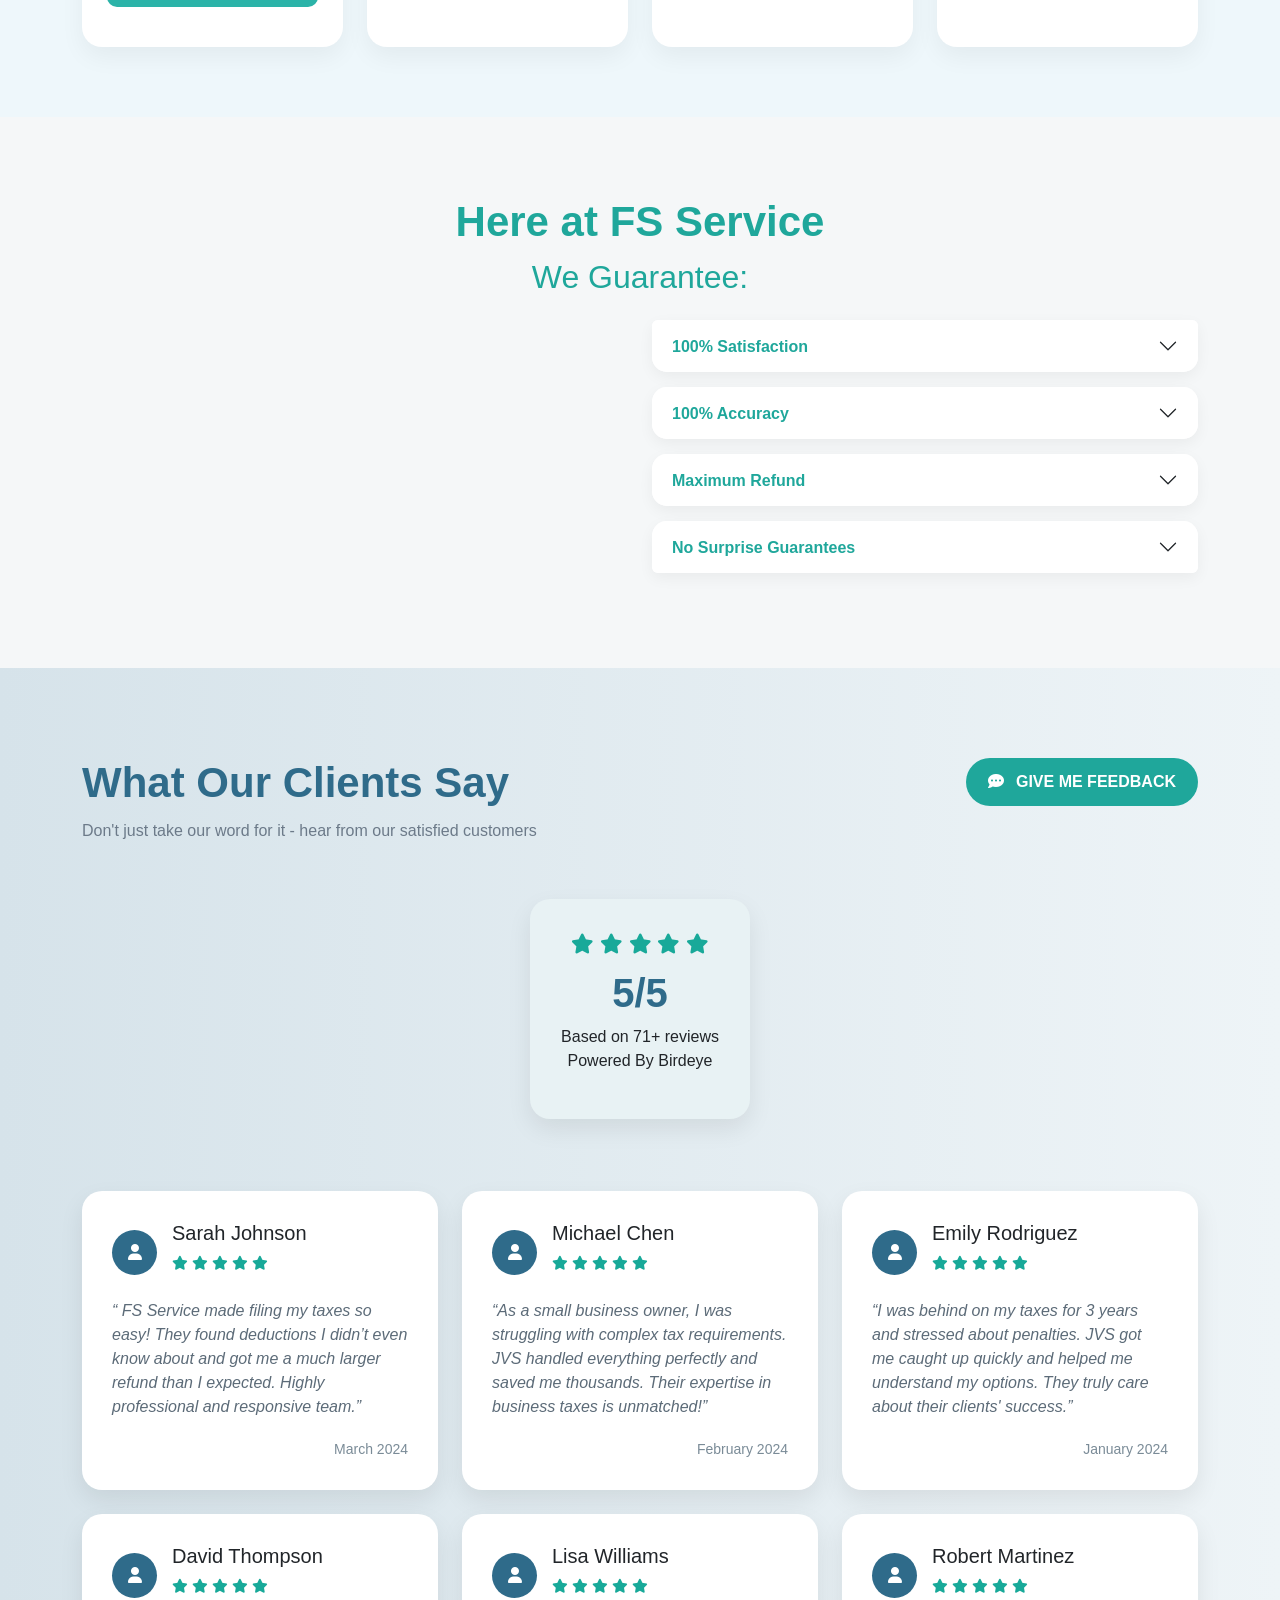
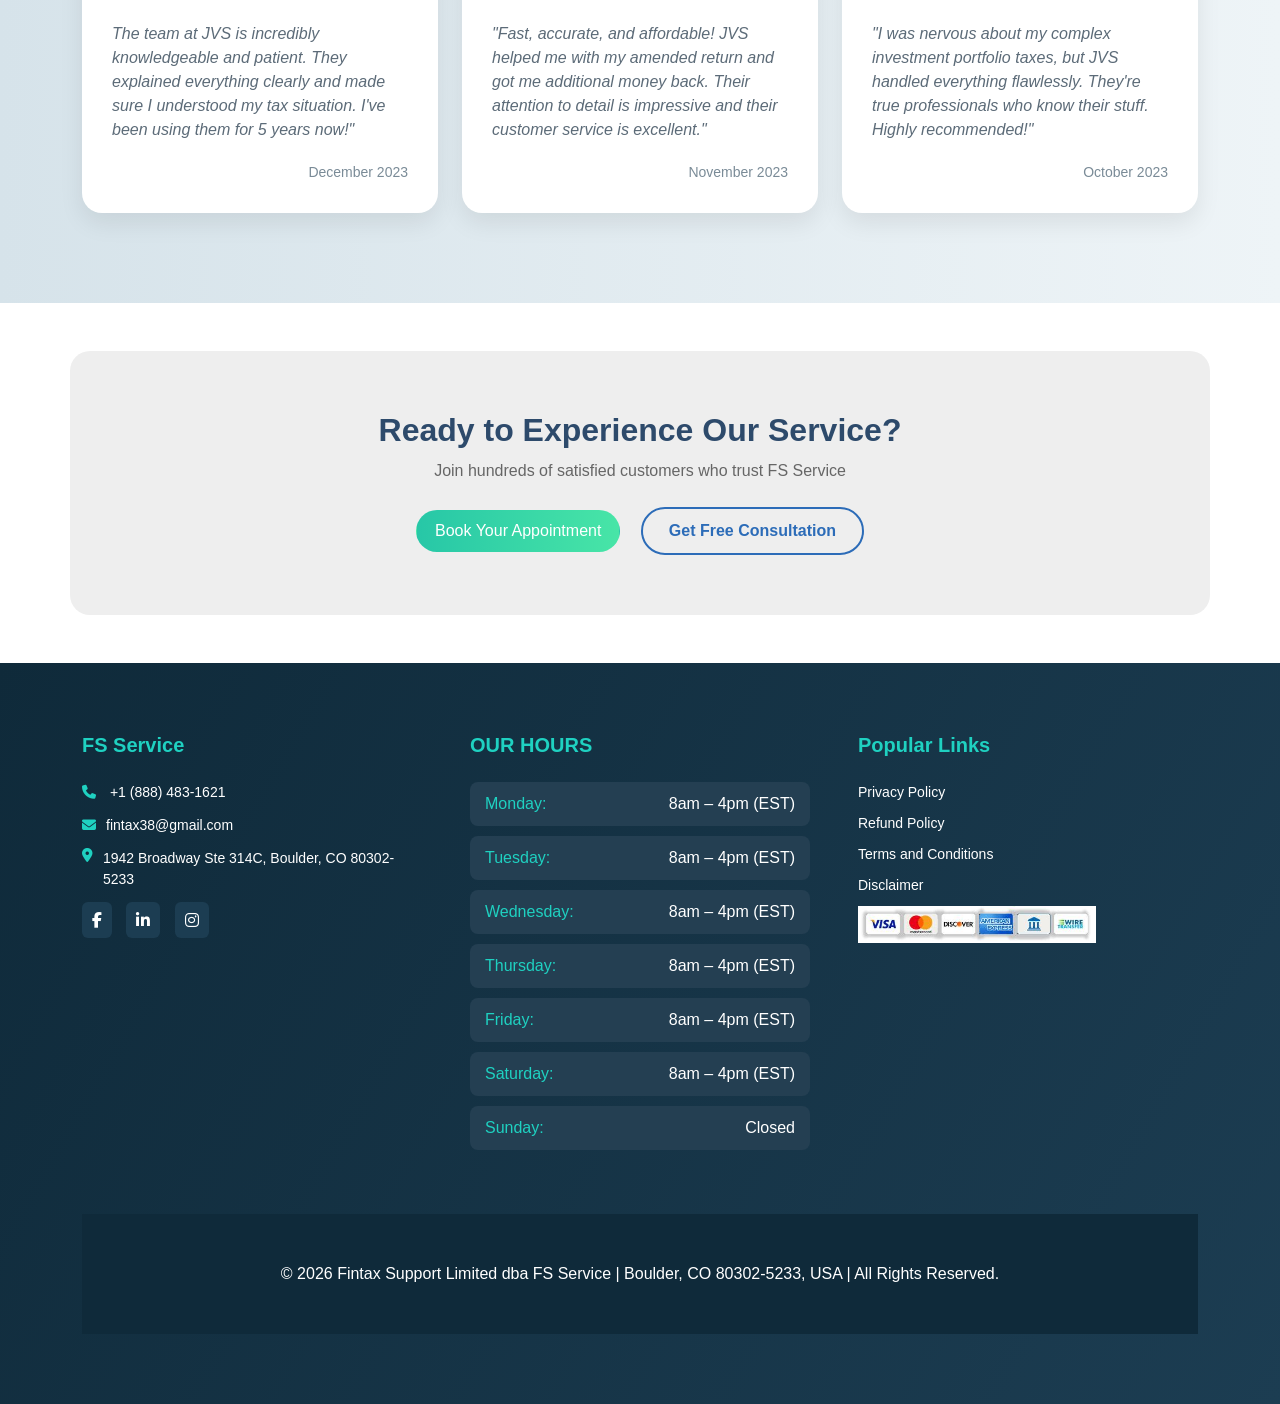
==== commit 528b2d05: "new update" ====
--- a/index.html
+++ b/index.html
@@ -25,7 +25,7 @@
 </div>
 
 <div class="top-social">
-<p>MON-SAT 8:00 AM-4:00 PM (ET)</p>
+<p>MON-SAT 8:00 AM-4:00 PM (EST)</p>
 </div>
 
 </div>
@@ -48,8 +48,6 @@
 
 <ul class="navbar-nav mx-auto">
 <li class="nav-item"><a class="nav-link" href="/">HOME</a></li>
-<li class="nav-item"><a class="nav-link" href="about.html">ABOUT US</a></li>
-<li class="nav-item"><a class="nav-link" href="contact.html">CONTACT US</a></li>
 <li class="nav-item dropdown">
     <a class="nav-link dropdown-toggle" href="#" id="resourcesDropdown" 
        role="button" data-bs-toggle="dropdown" aria-expanded="false">
@@ -63,6 +61,8 @@
     </ul>
 </li>
 <li class="nav-item"><a class="nav-link" href="faqs.html">FAQS</a></li>
+<li class="nav-item"><a class="nav-link" href="about.html">ABOUT US</a></li>
+<li class="nav-item"><a class="nav-link" href="contact.html">CONTACT US</a></li>
 </ul>
 
 <div class="nav-buttons">
@@ -109,85 +109,6 @@
 </div>
 </section>
 
-<section class="info-cards " >
-<div class="container">
-<div class="row g-4">
-
-<!-- Card 1 -->
-<div class="col-lg-3 col-md-6">
-<div class="info-card text-center">
-
-<img src="https://www.jvstaxservices.com/public/images/pp_logo-blue.webp" class="card-img">
-
-
-<div class="card-body">
-<p>
-View our protection plan page and see many options we offer to give you peace of mind with your return.
-</p>
-
-<a href="about.html" class="btn card-btn">Click Here</a>
-</div>
-
-</div>
-</div>
-
-<!-- Card 2 -->
-<div class="col-lg-3 col-md-6">
-<div class="info-card text-center">
-
-<img src="https://www.jvstaxservices.com/public/images/small%20business.webp" class="card-img">
-
-<div class="card-body">
-<p>
-View our small business taxes page to view what we offer.
-</p>
-
-<a href="about.html" class="btn card-btn">Click Here</a>
-</div>
-
-</div>
-</div>
-
-<!-- Card 3 -->
-<div class="col-lg-3 col-md-6">
-<div class="info-card text-center">
-
-<img src="https://www.jvstaxservices.com/public/images/small-businesses.webp" class="card-img">
-
-<div class="card-body">
-<p>
-Looking for your federal and state refund?
-</p>
-
-<a href="about.html" class="btn card-btn small-btn">Track Federal Refund</a>
-<a href="about.html" class="btn card-btn small-btn">Track State Refund</a>
-
-</div>
-
-</div>
-</div>
-
-<!-- Card 4 -->
-<div class="col-lg-3 col-md-6">
-<div class="info-card text-center">
-
-<img src="https://www.jvstaxservices.com/public/images/family%20pom.webp" class="card-img">
-
-<div class="card-body">
-<p>
-Click here to view our pricing sheet to give you absolute peace of mind
-</p>
-
-<a href="about.html" class="btn card-btn">Click Here</a>
-
-</div>
-
-</div>
-</div>
-
-</div>
-</div>
-</section>
 
 
 <section class="info-cards " style="background-color: rgba(126, 214, 252, 0.276);">
@@ -520,43 +441,7 @@
 </section>
 
 
-<section class="info-cards "  style="background-color: #eaf2ef;">
-<div class="container">
-<div class="row g-4">
-
-<!-- Card 1 -->
-<div class="col-lg-6 col-md-6">
-<div class="info-card p-3 text-center">
-
-<img src="https://www.jvstaxservices.com/public/images/ref.jpg" class="img-fluid">
-
-
-
-
-<a href="tel:+18884831621" class="btn card-btn mt-4">Click Here to View More Info</a>
-
-
-</div>
-</div>
-
-<!-- Card 2 -->
-<div class="col-lg-6 col-md-6">
-<div class="info-card p-3 text-center">
-
-<img src="https://www.jvstaxservices.com/public/images/fasterCard.webp" class="img-fluid">
-
-
-<a href="tel:+18884831621" class="btn card-btn mt-4">Get Faster Money Card Info Here</a>
-
-
-</div>
-</div>
-
-
-
-</div>
-</div>
-</section>
+
 
 
 <section class="guarantee-section">
@@ -970,17 +855,19 @@
 
 <ul class="hours">
 
-<li><span>Monday:</span> 10am – 6pm</li>
-
-<li><span>Tuesday:</span> 10am – 6pm</li>
-
-<li><span>Wednesday:</span> 10am – 6pm</li>
-
-<li><span>Thursday:</span> 10am – 6pm</li>
-
-<li><span>Friday:</span> 10am – 6pm</li>
-
-<li><span>Sat – Sun:</span> 11am – 3pm</li>
+<li><span>Monday:</span> 8am – 4pm (EST)</li>
+
+<li><span>Tuesday:</span> 8am – 4pm (EST)</li>
+
+<li><span>Wednesday:</span> 8am – 4pm (EST)</li>
+
+<li><span>Thursday:</span> 8am – 4pm (EST)</li>
+
+<li><span>Friday:</span> 8am – 4pm (EST)</li>
+
+<li><span>Saturday:</span> 8am – 4pm (EST)</li>
+
+<li><span>Sunday:</span> Closed</li>
 
 </ul>
 
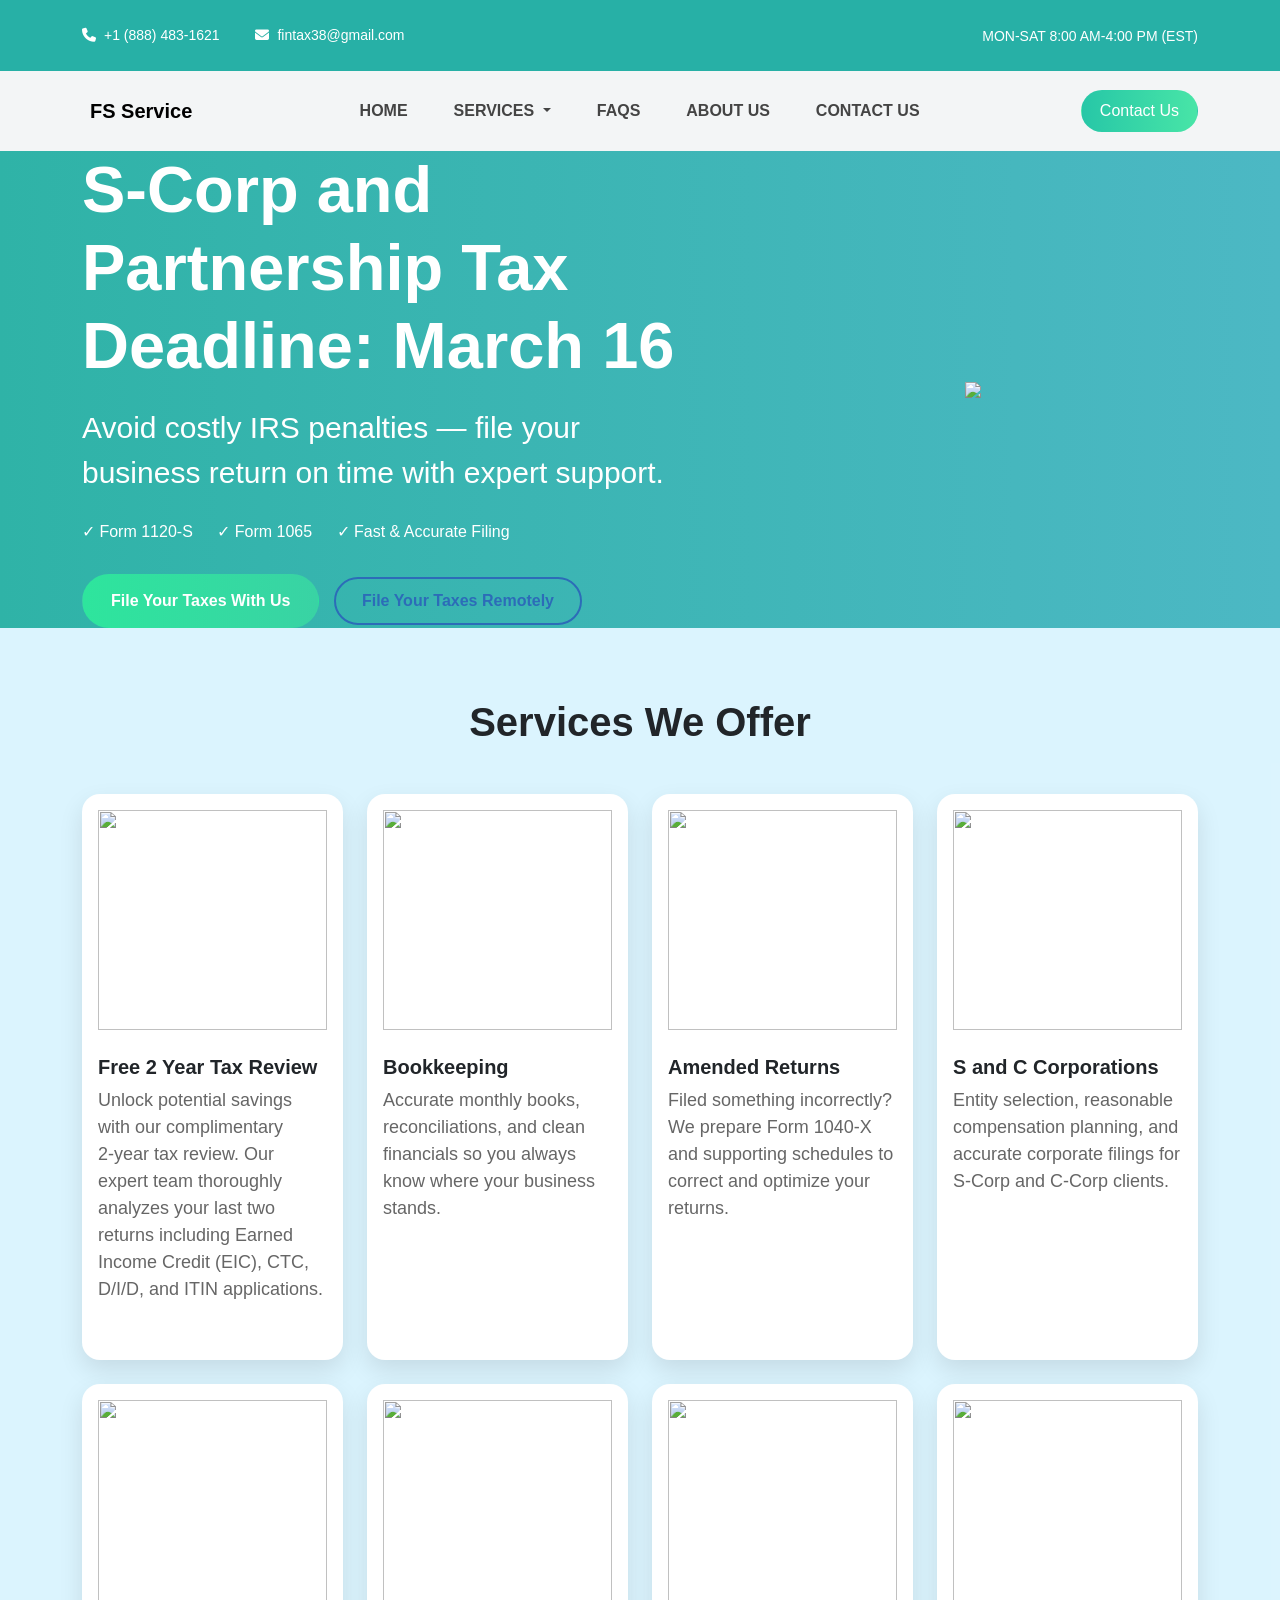
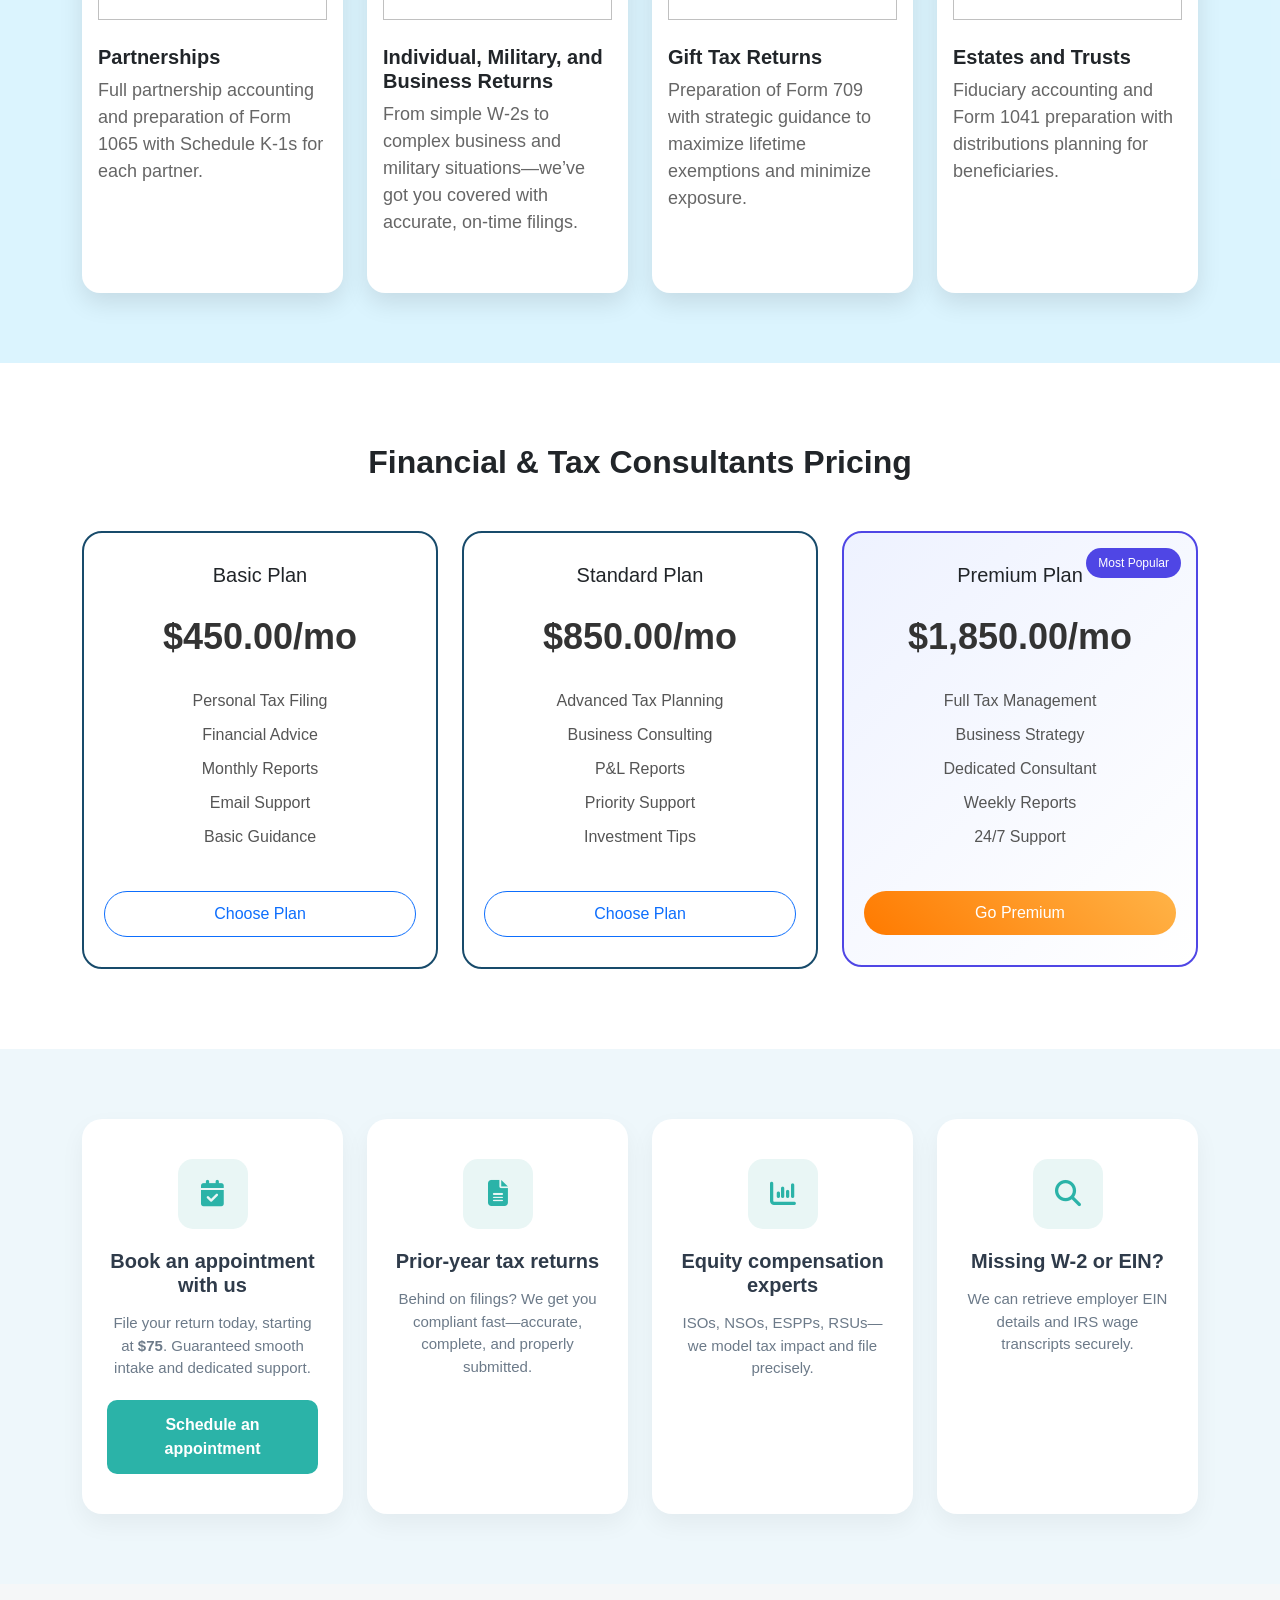
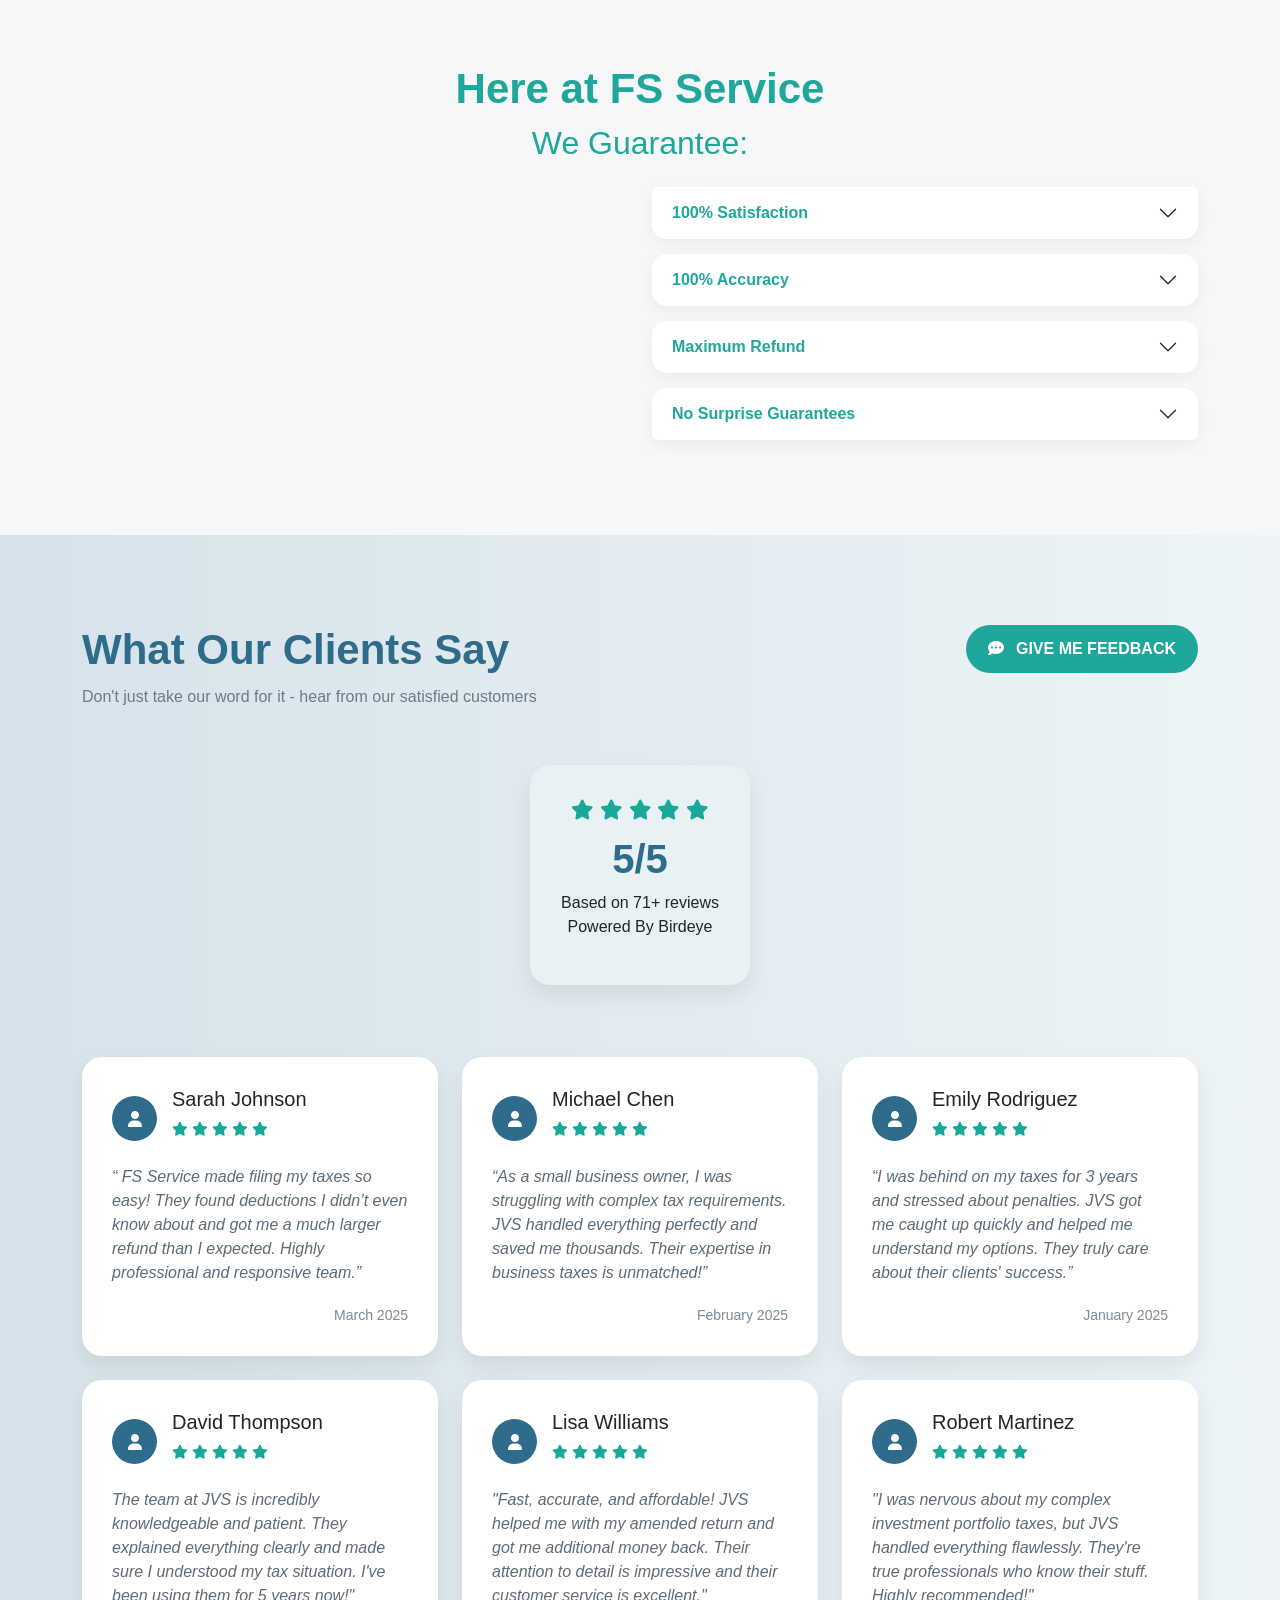
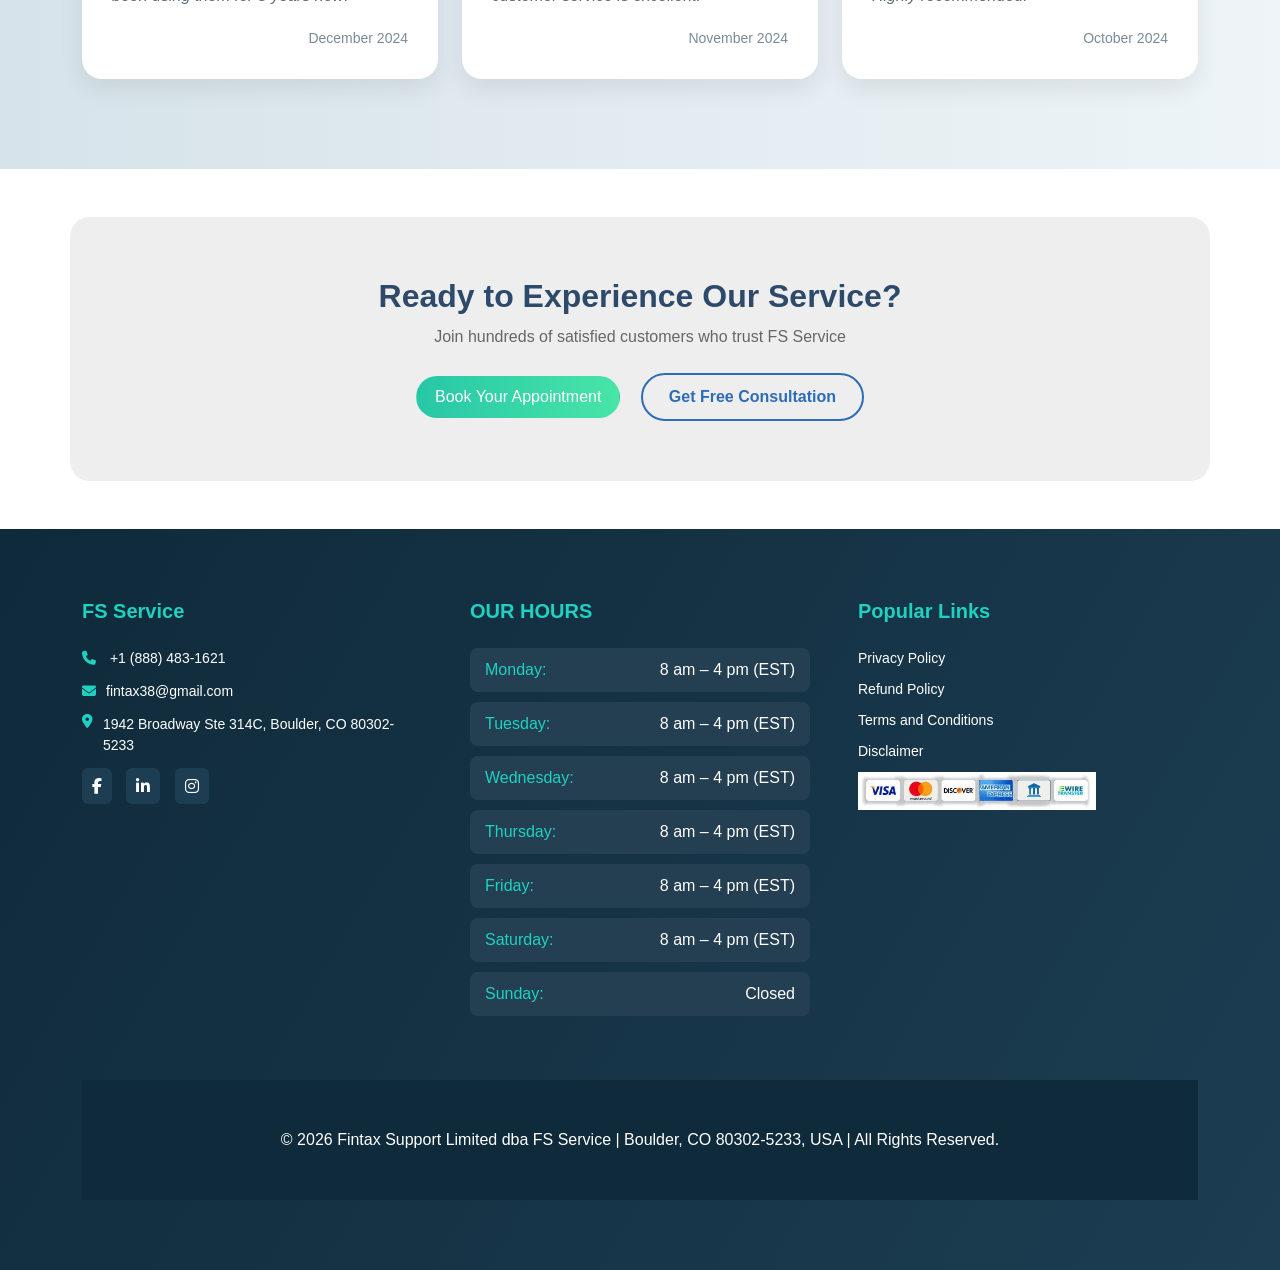
==== commit 3e00a1e3: "new updates" ====
--- a/index.html
+++ b/index.html
@@ -113,7 +113,7 @@
 
 <section class="info-cards " style="background-color: rgba(126, 214, 252, 0.276);">
 <div class="container">
-    <h1 class="text-center mb-5 fw-bold">Other Services We Offer</h1>
+    <h1 class="text-center mb-5 fw-bold"> Services We Offer</h1>
 <div class="row g-4">
 
 <!-- Card 1 -->
@@ -263,9 +263,6 @@
 
 
 
-</div>
-<div class="text-center">
-    <a href="about.html" class="btn card-btn mt-5 ">View Our Services</a>
 </div>
 </div>
 
@@ -285,8 +282,8 @@
   <div class="col-md-4">
     <div class="card">
       <h5>Basic Plan</h5>
-      <div class="price">$300 - $700</div>
-      <p>/ Month</p>
+      <div class="price">$450.00/mo</div>
+      
 
       <ul class="list-unstyled">
         <li>Personal Tax Filing</li>
@@ -308,8 +305,8 @@
   <div class="col-md-4">
     <div class="card">
       <h5>Standard Plan</h5>
-      <div class="price">$800 - $1200</div>
-      <p>/ Month</p>
+      <div class="price">$850.00/mo</div>
+
 
       <ul class="list-unstyled">
         <li>Advanced Tax Planning</li>
@@ -332,8 +329,7 @@
     <div class="card premium">
       <span class="badge-popular">Most Popular</span>
       <h5>Premium Plan</h5>
-      <div class="price">$3500 - $7500</div>
-      <p>/ Month</p>
+      <div class="price">$1,850.00/mo</div>
 
       <ul class="list-unstyled">
         <li>Full Tax Management</li>
@@ -380,7 +376,7 @@
 File your return today, starting at <strong>$75</strong>. Guaranteed smooth intake and dedicated support.
 </p>
 
-<a href="about.html" class="btn appointment-btn">Schedule an appointment</a>
+<a href="tel:+18884831621" class="btn appointment-btn">Schedule an appointment</a>
 
 </div>
 </div>
@@ -627,7 +623,7 @@
 “ FS Service made filing my taxes so easy! They found deductions I didn’t even know about and got me a much larger refund than I expected. Highly professional and responsive team.”
 </p>
 
-<span class="date">March 2024</span>
+<span class="date">March 2025</span>
 
 </div>
 </div>
@@ -657,7 +653,7 @@
 “As a small business owner, I was struggling with complex tax requirements. JVS handled everything perfectly and saved me thousands. Their expertise in business taxes is unmatched!”
 </p>
 
-<span class="date">February 2024</span>
+<span class="date">February 2025</span>
 
 </div>
 </div>
@@ -687,7 +683,7 @@
 “I was behind on my taxes for 3 years and stressed about penalties. JVS got me caught up quickly and helped me understand my options. They truly care about their clients' success.”
 </p>
 
-<span class="date">January 2024</span>
+<span class="date">January 2025</span>
 
 </div>
 </div>
@@ -718,7 +714,7 @@
 The team at JVS is incredibly knowledgeable and patient. They explained everything clearly and made sure I understood my tax situation. I've been using them for 5 years now!"
 </p>
 
-<span class="date">December 2023</span>
+<span class="date">December 2024</span>
 
 </div>
 </div>
@@ -748,7 +744,7 @@
 "Fast, accurate, and affordable! JVS helped me with my amended return and got me additional money back. Their attention to detail is impressive and their customer service is excellent."
 </p>
 
-<span class="date">November 2023</span>
+<span class="date">November 2024</span>
 
 </div>
 </div>
@@ -778,7 +774,7 @@
 "I was nervous about my complex investment portfolio taxes, but JVS handled everything flawlessly. They're true professionals who know their stuff. Highly recommended!"
 </p>
 
-<span class="date">October 2023</span>
+<span class="date">October 2024</span>
 
 </div>
 </div>
@@ -855,17 +851,17 @@
 
 <ul class="hours">
 
-<li><span>Monday:</span> 8am – 4pm (EST)</li>
-
-<li><span>Tuesday:</span> 8am – 4pm (EST)</li>
-
-<li><span>Wednesday:</span> 8am – 4pm (EST)</li>
-
-<li><span>Thursday:</span> 8am – 4pm (EST)</li>
-
-<li><span>Friday:</span> 8am – 4pm (EST)</li>
-
-<li><span>Saturday:</span> 8am – 4pm (EST)</li>
+<li><span>Monday:</span> 8 am – 4 pm (EST)</li>
+
+<li><span>Tuesday:</span> 8 am – 4 pm (EST)</li>
+
+<li><span>Wednesday:</span> 8 am – 4 pm (EST)</li>
+
+<li><span>Thursday:</span> 8 am – 4 pm (EST)</li>
+
+<li><span>Friday:</span> 8 am – 4 pm (EST)</li>
+
+<li><span>Saturday:</span> 8 am – 4 pm (EST)</li>
 
 <li><span>Sunday:</span> Closed</li>
 
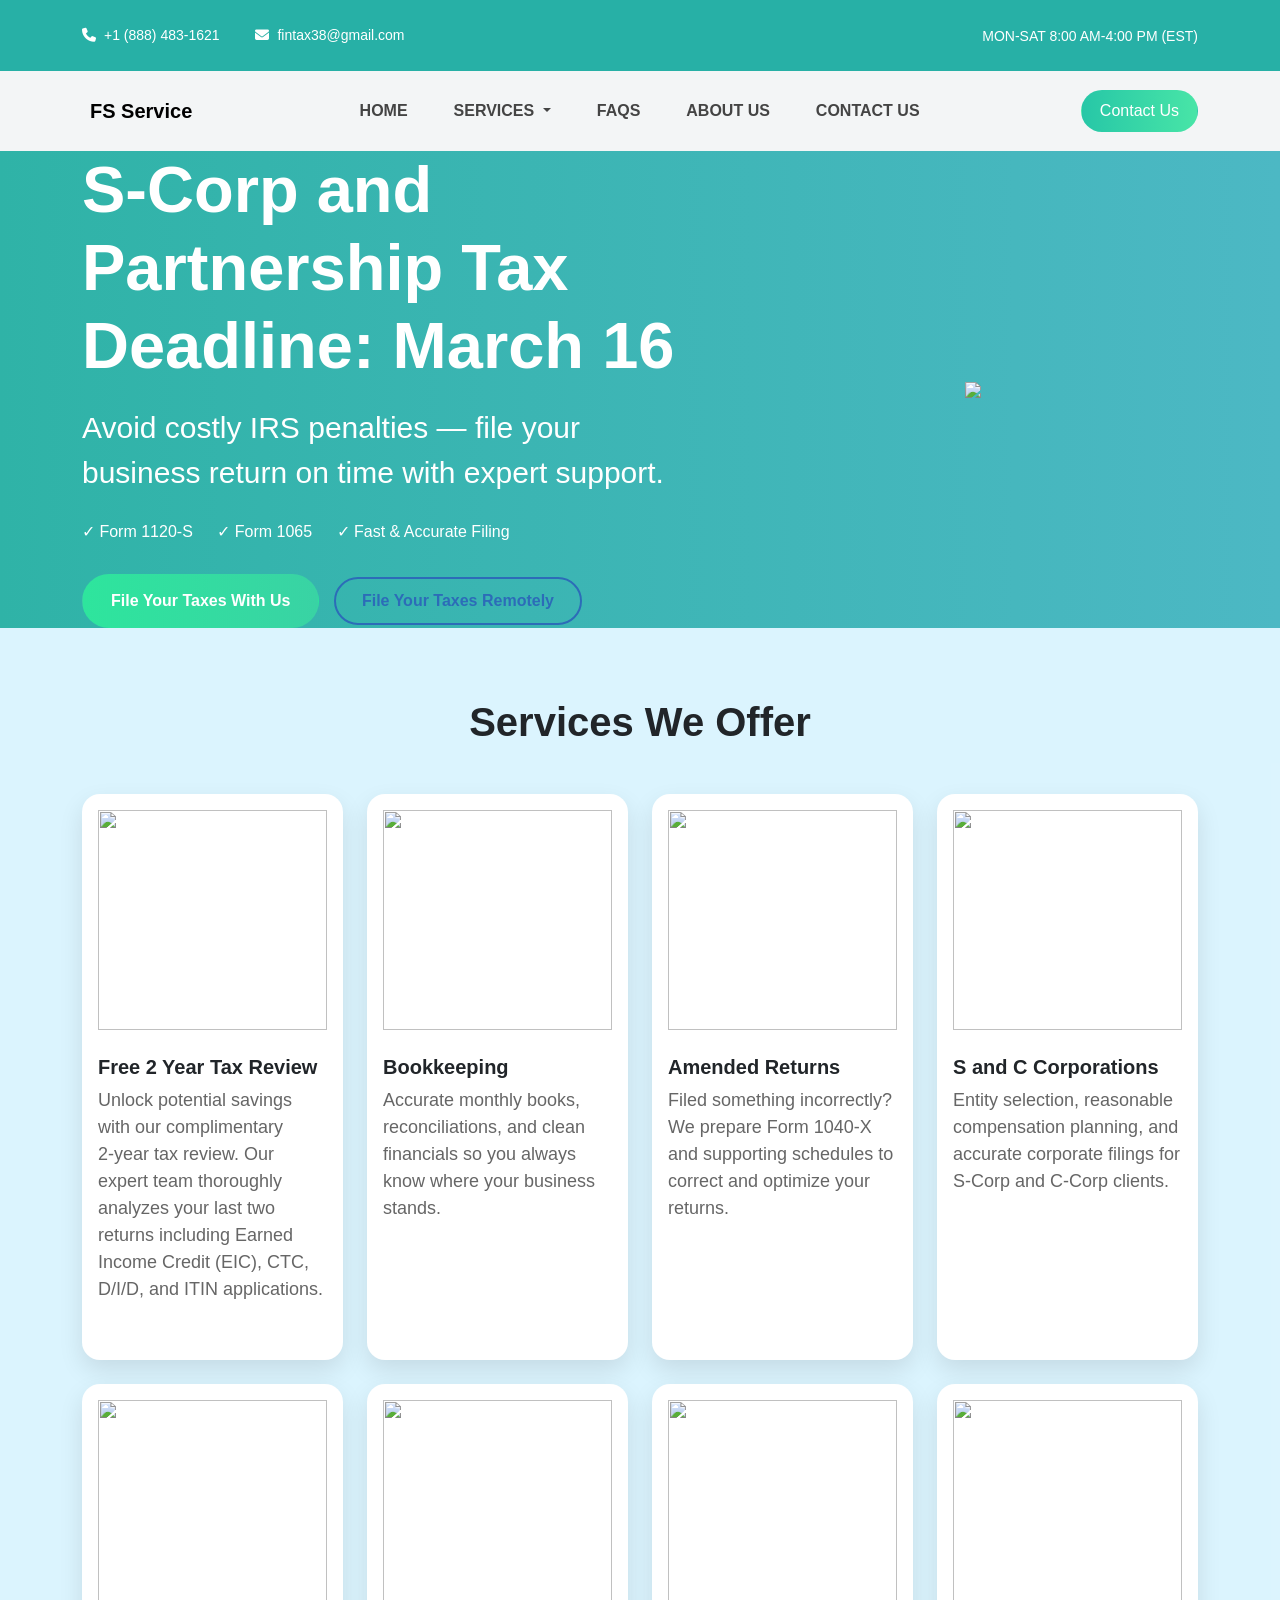
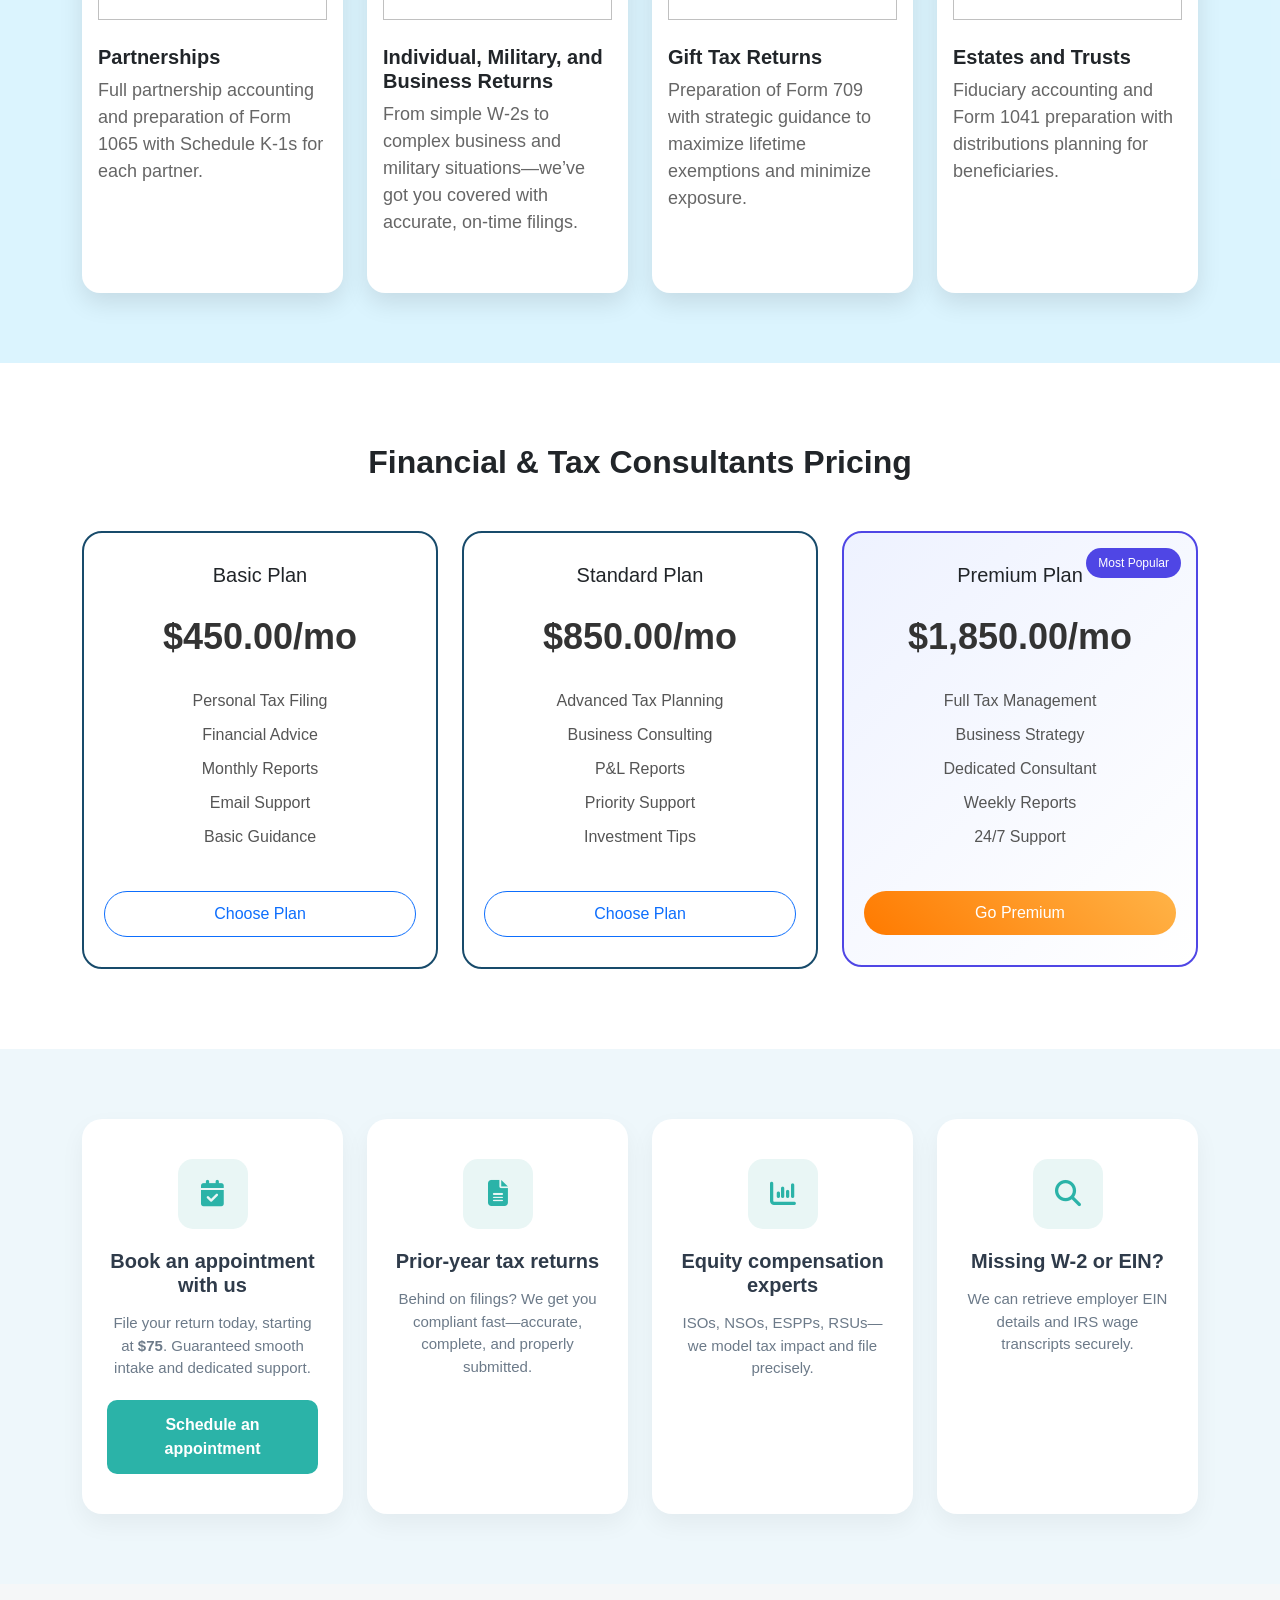
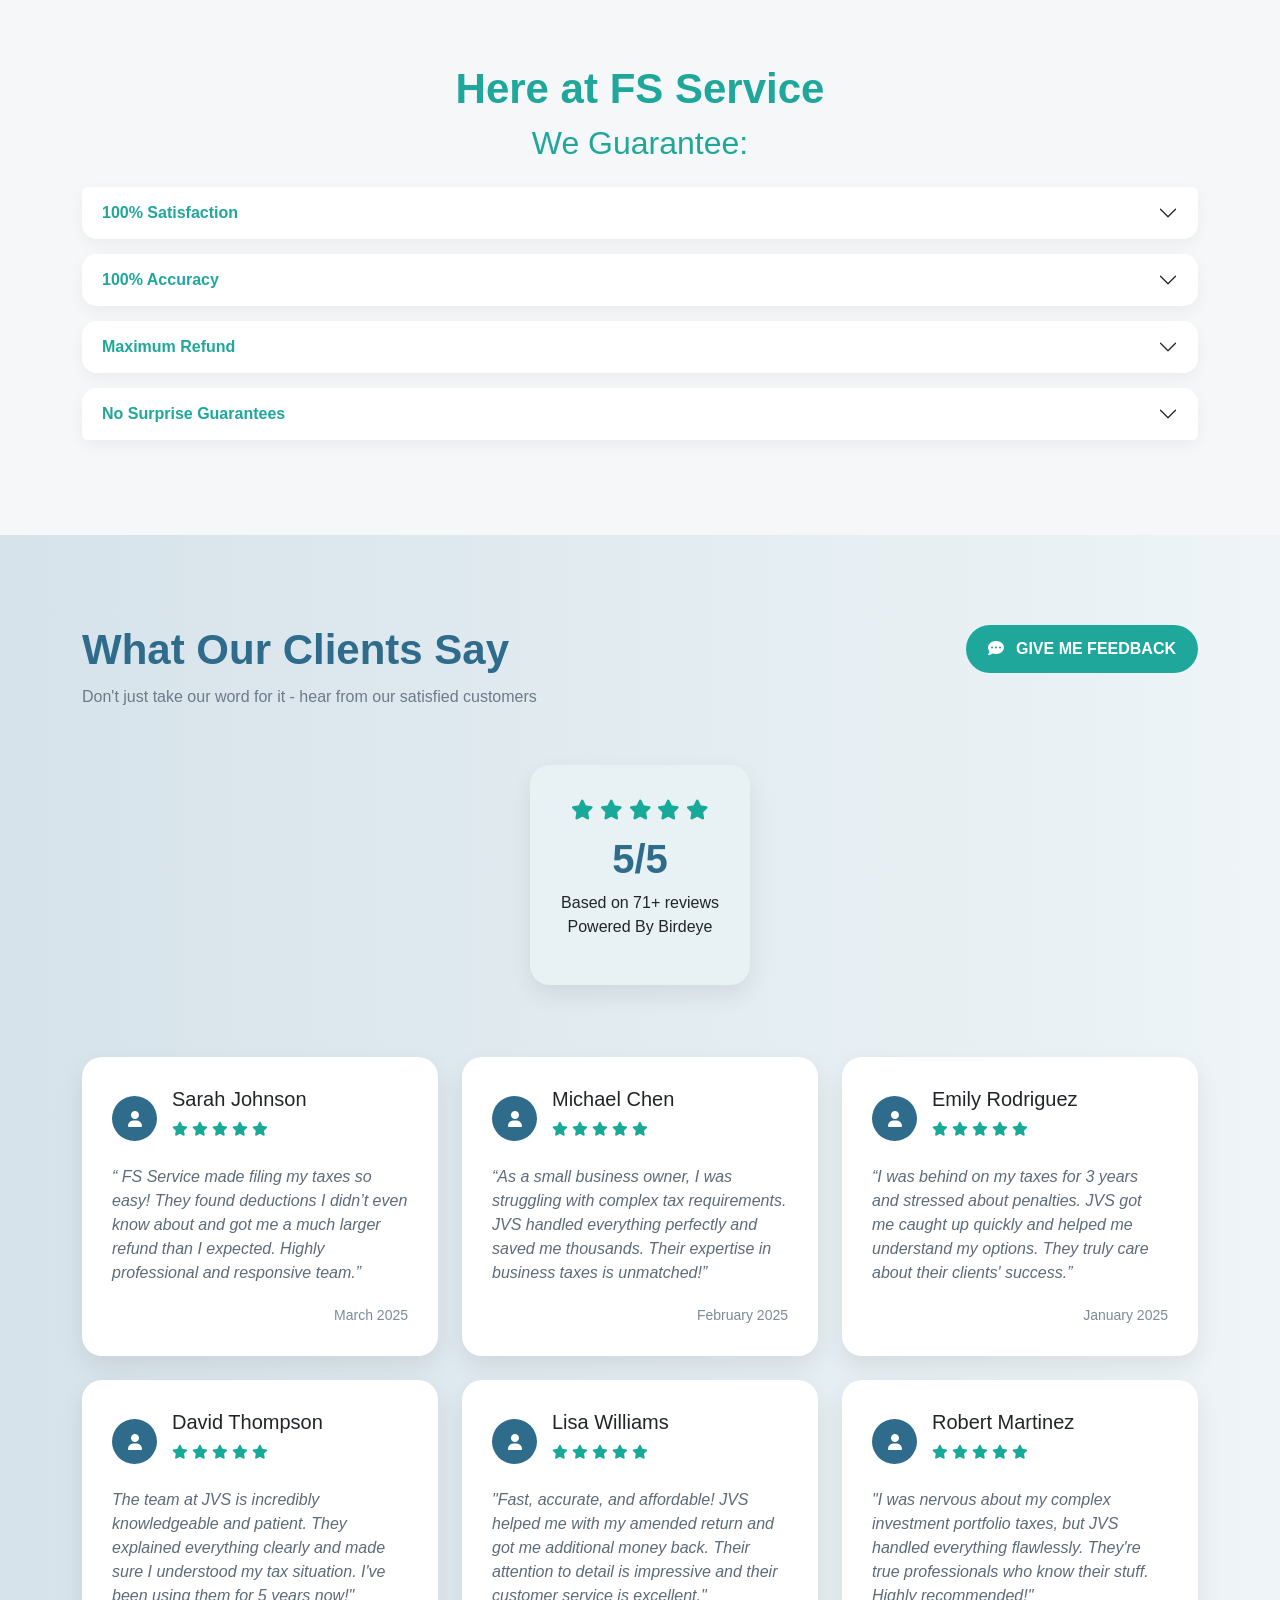
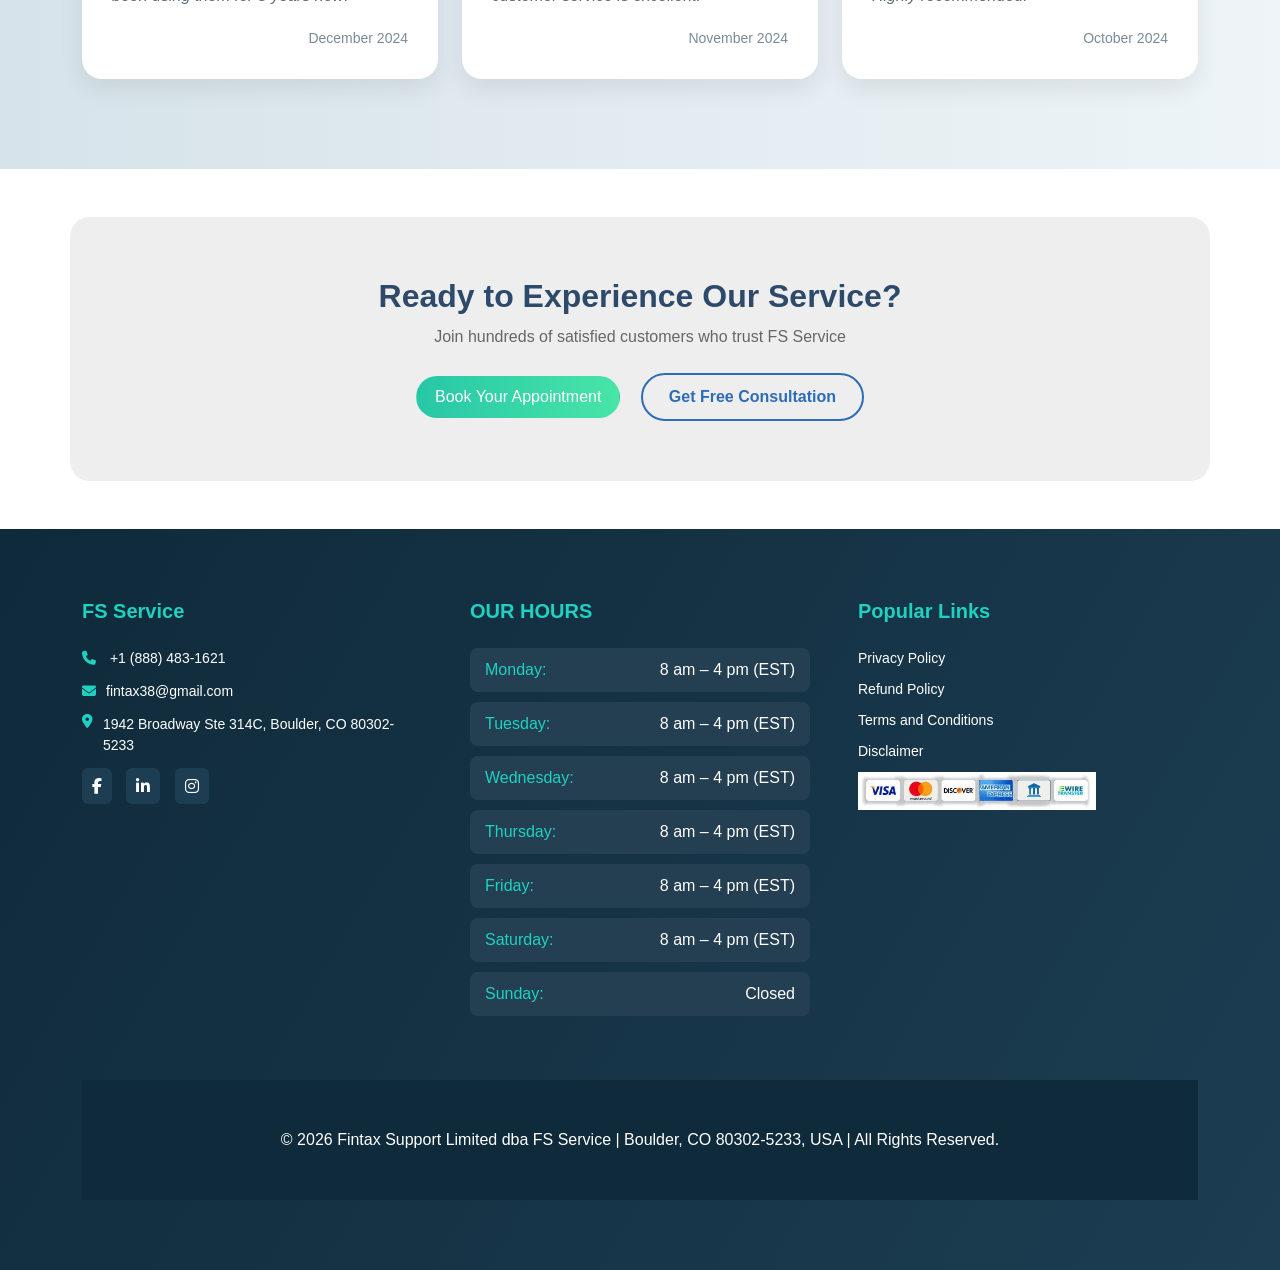
==== commit 32545f57: "new update" ====
--- a/index.html
+++ b/index.html
@@ -450,15 +450,9 @@
 
 <div class="row align-items-center mt-4">
 
-<!-- Left Image -->
-<div class="col-lg-6">
-<div class="person-img text-center">
-<img src="https://www.jvstaxservices.com/public/images/julia_spooner.webp" class="img-fluid" alt="">
-</div>
-</div>
 
 <!-- Right Accordion -->
-<div class="col-lg-6">
+<div class="col-lg-12">
 
 <div class="accordion" id="guaranteeAccordion">
 
